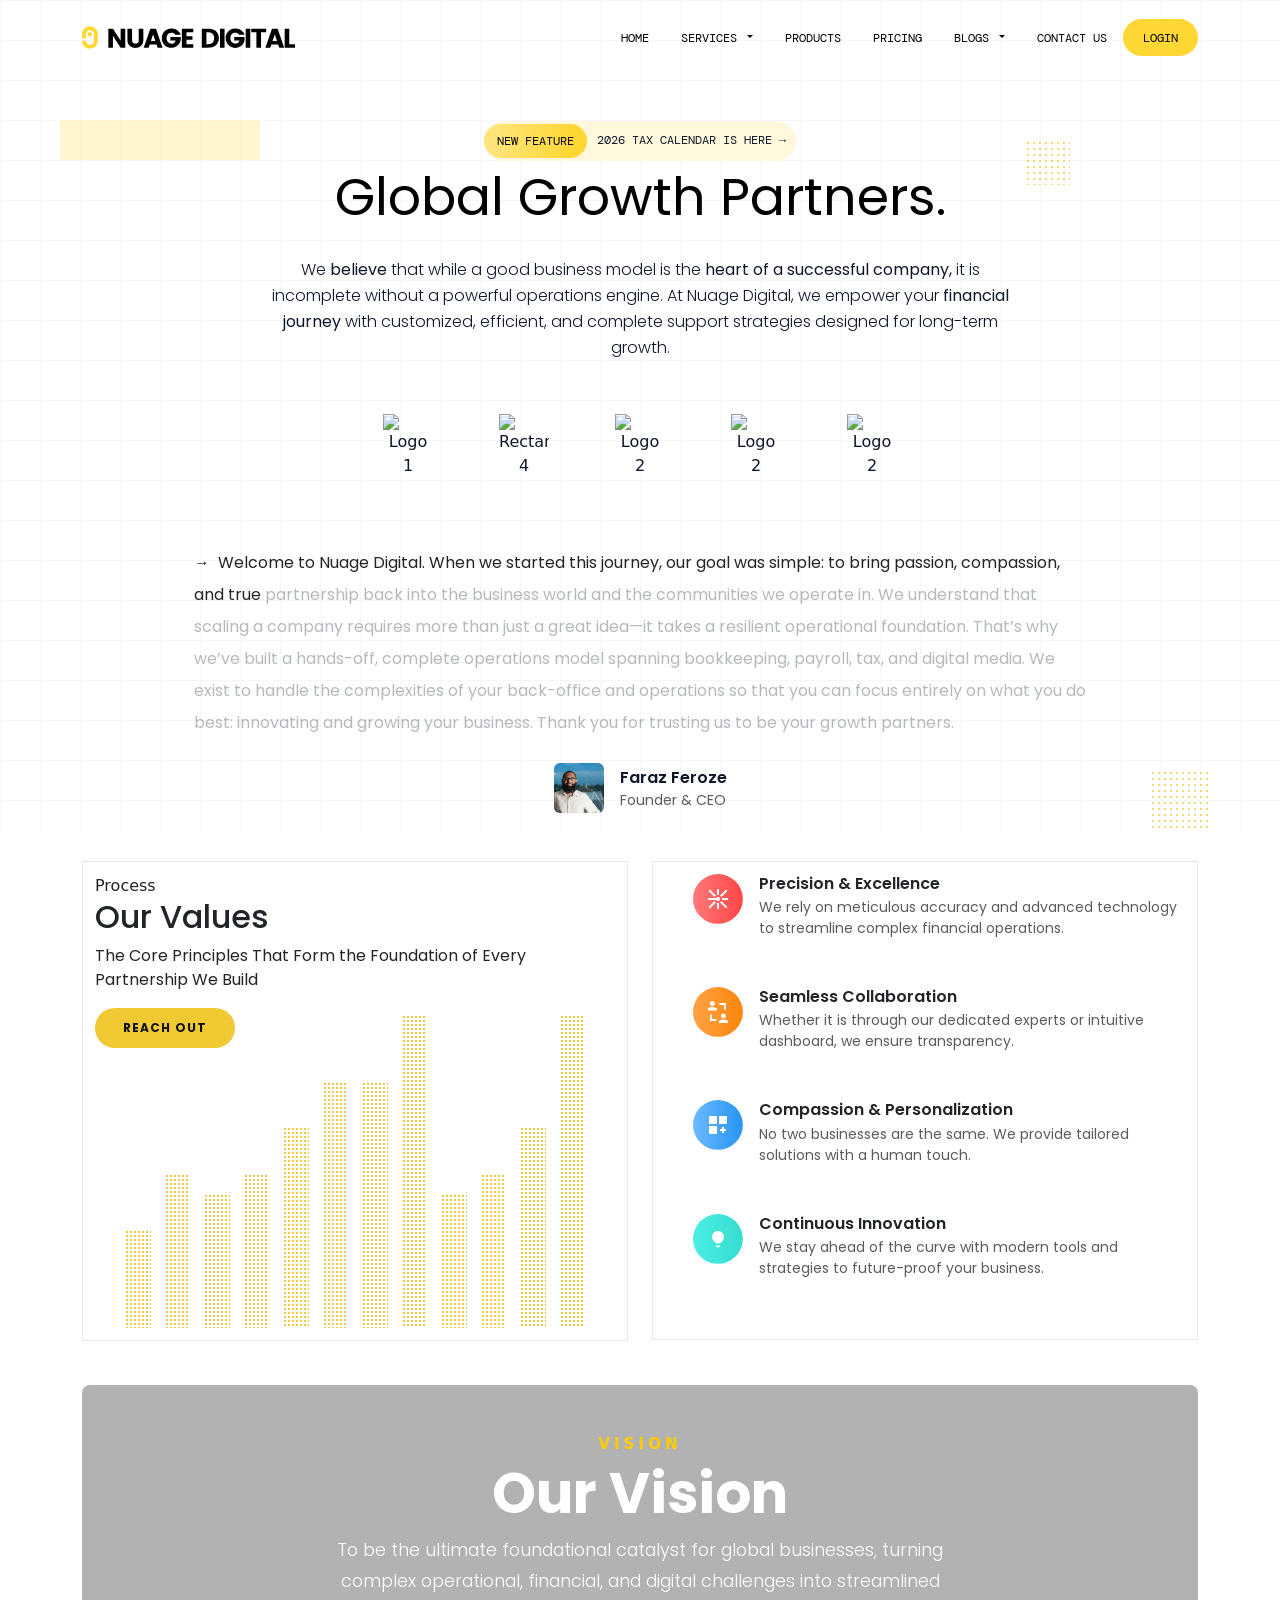
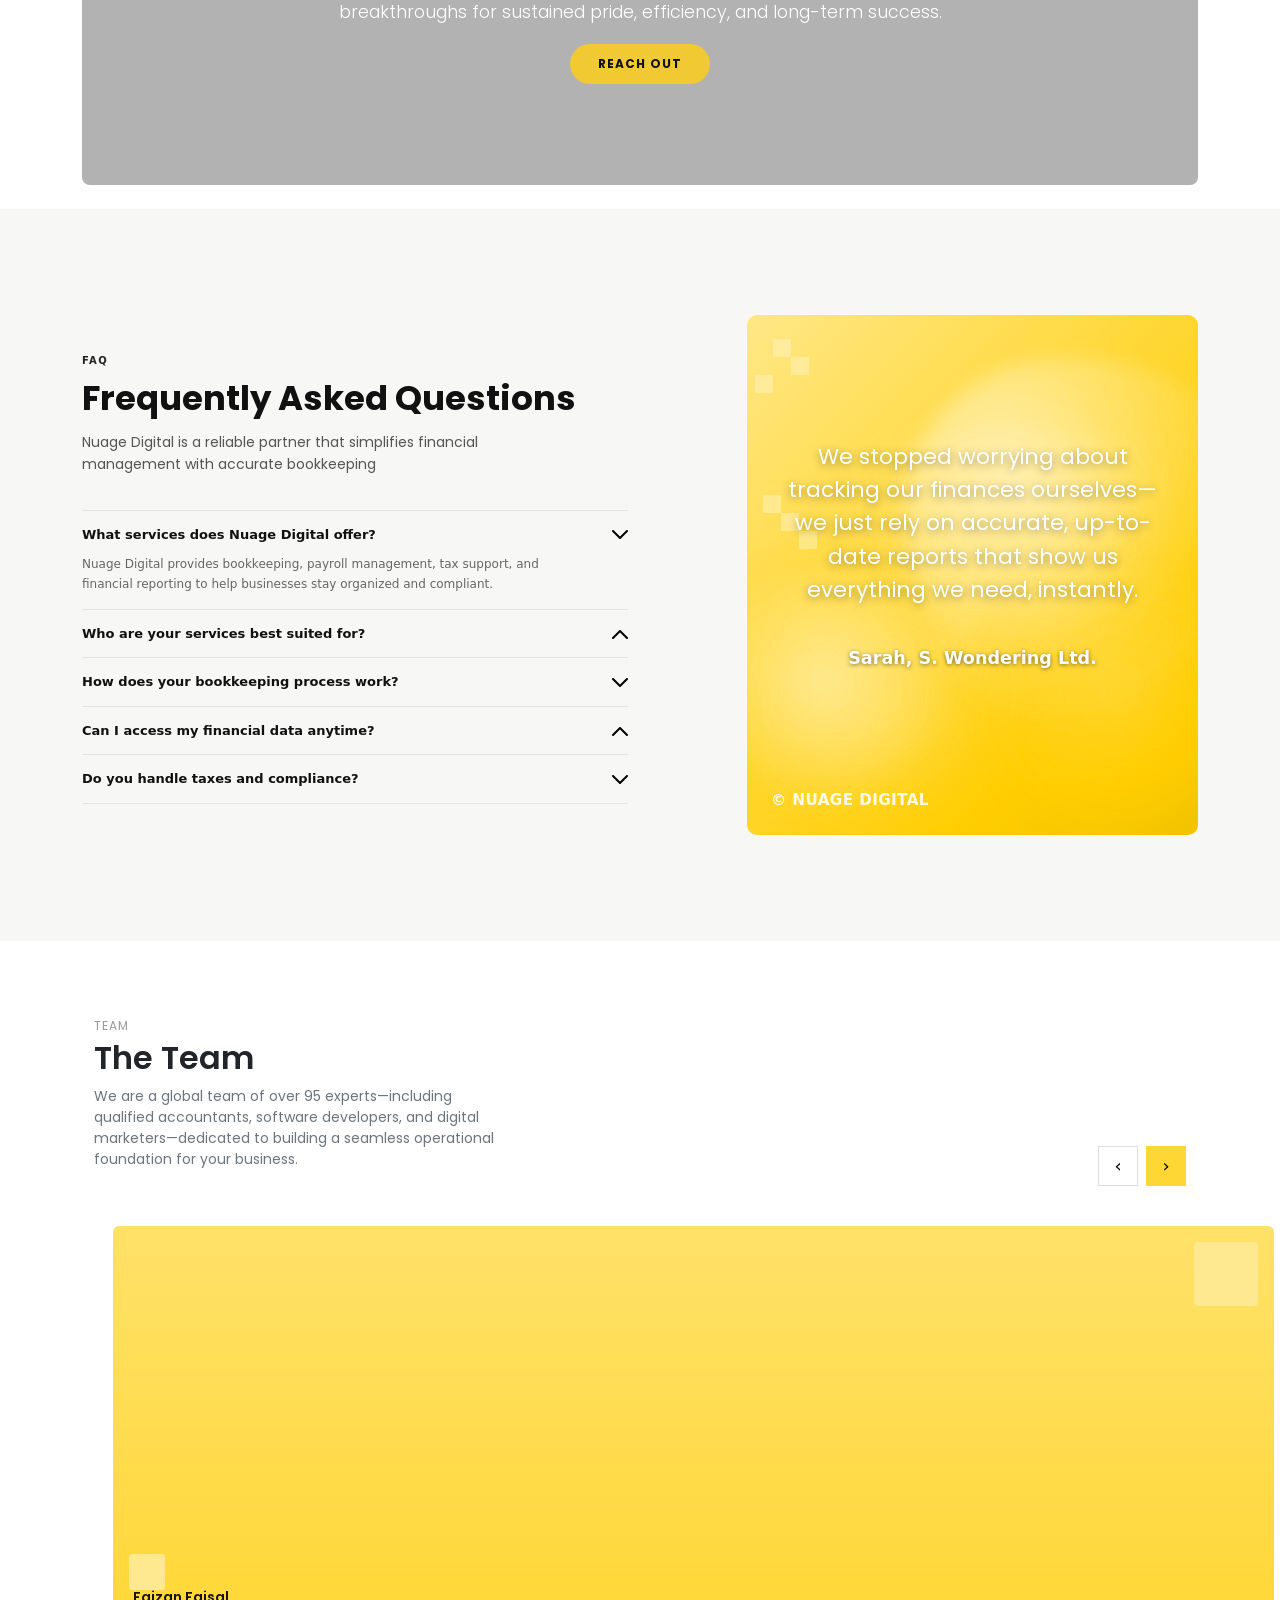
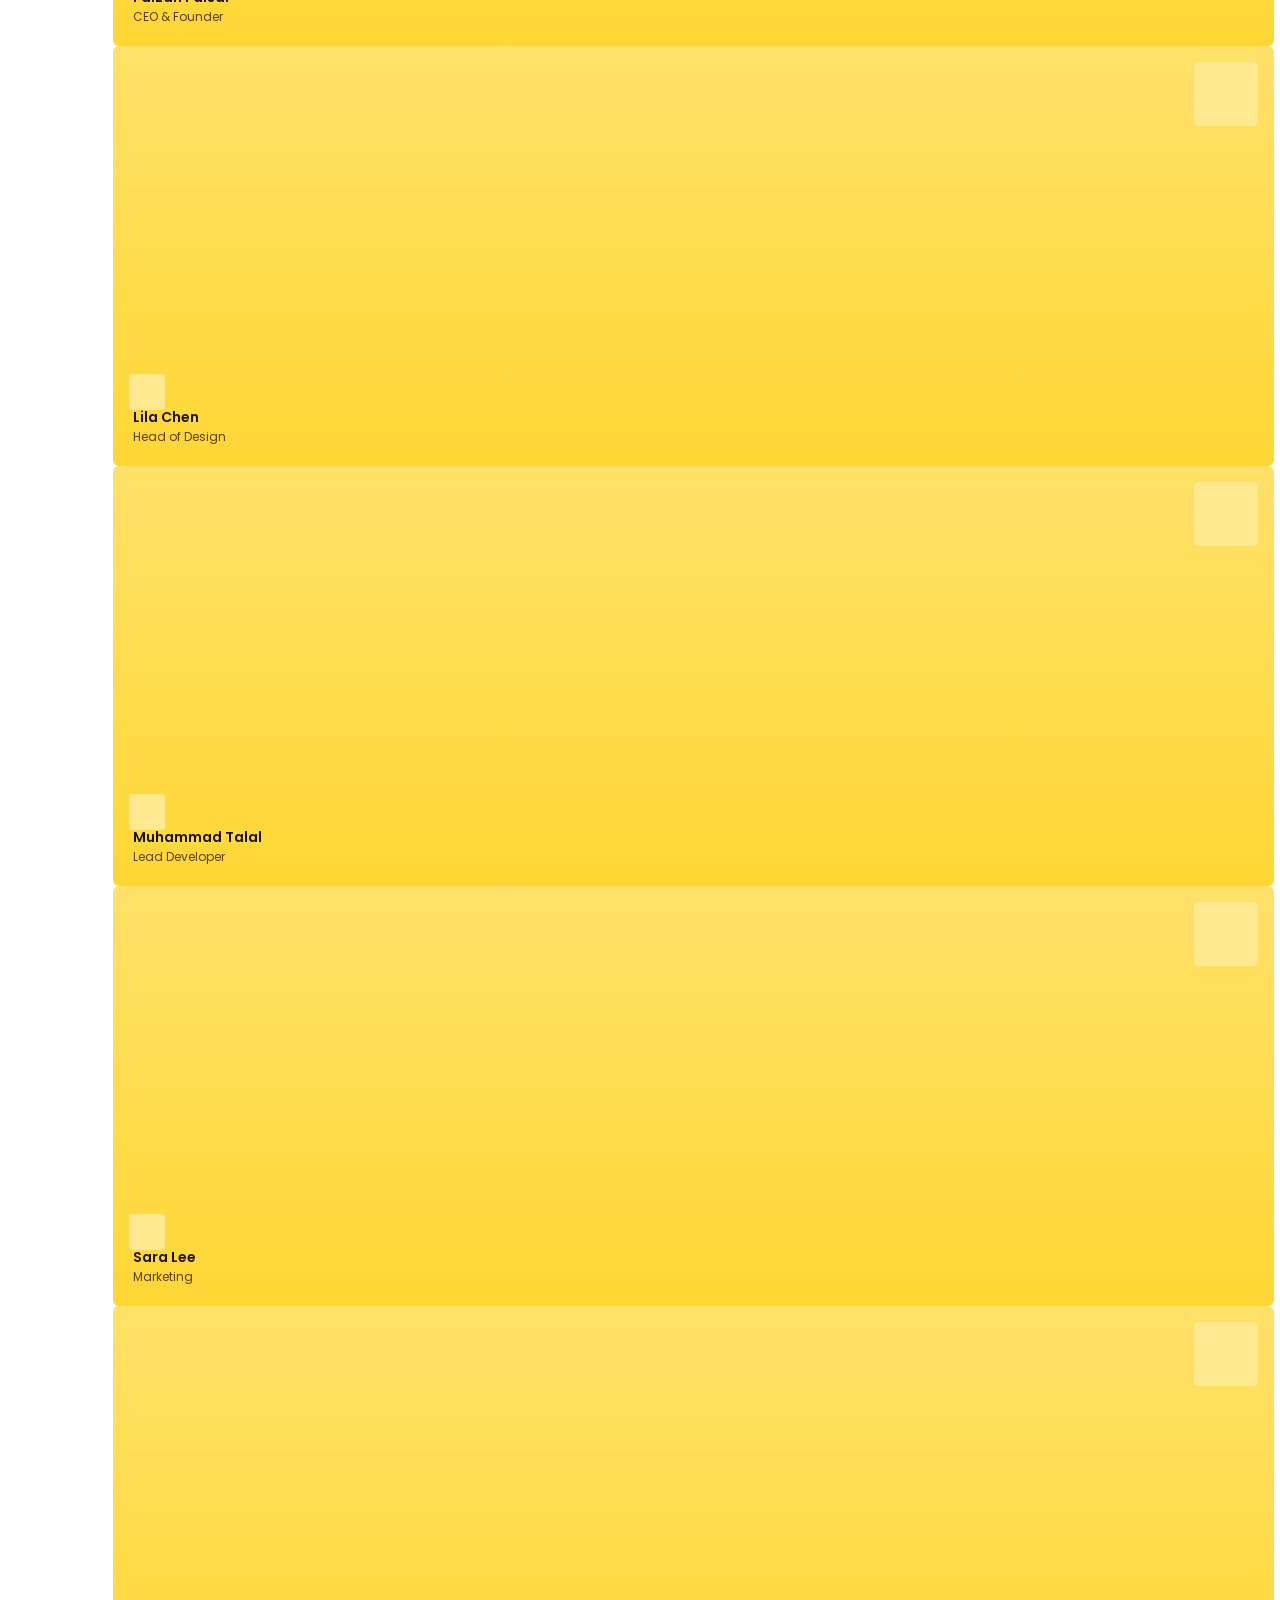
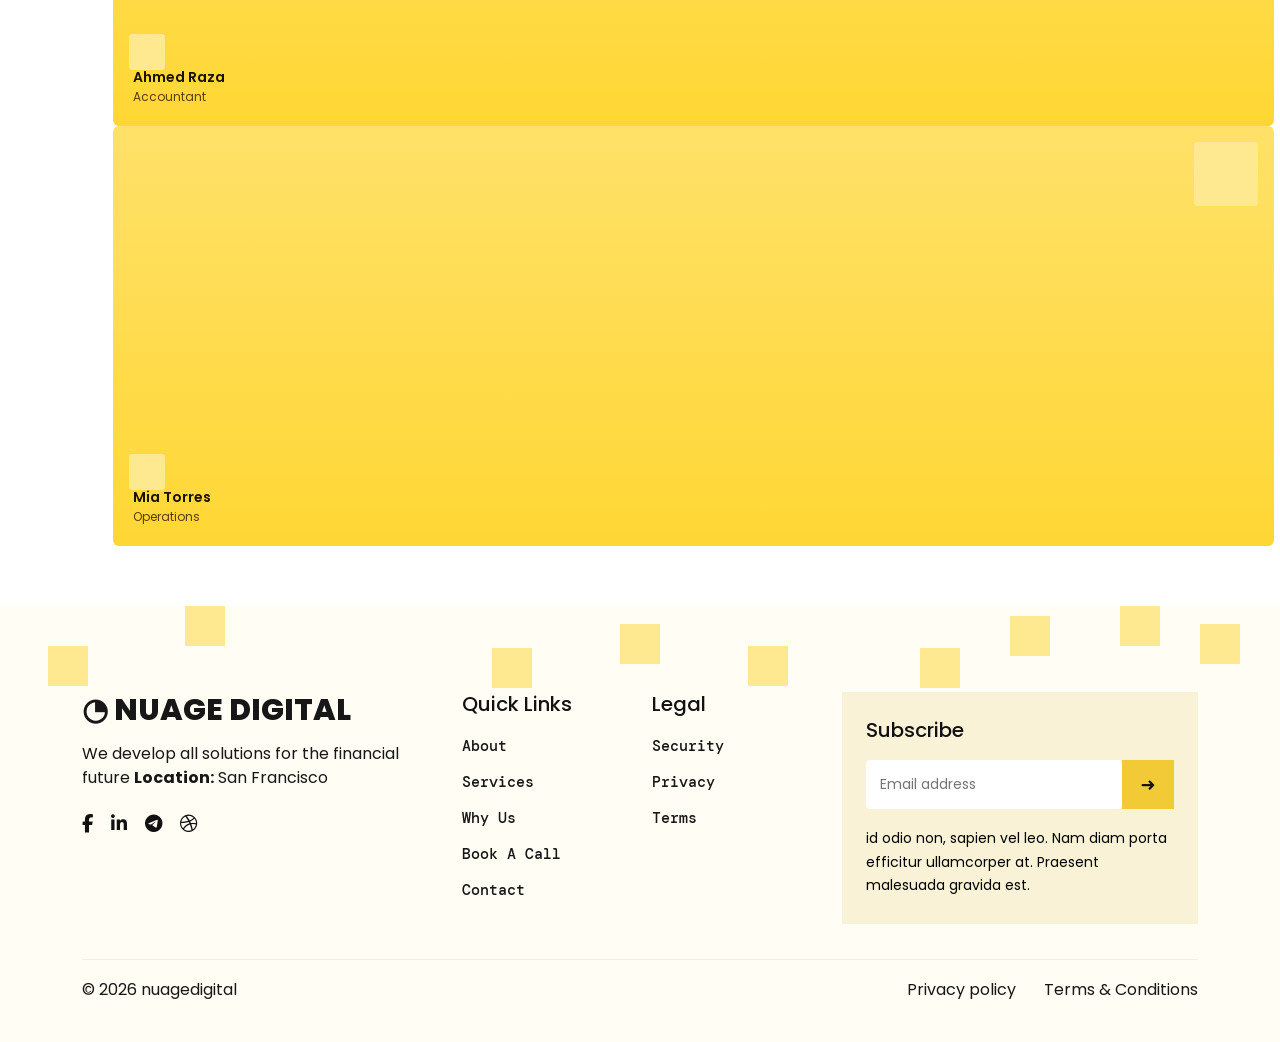
==== about.html @ 8338ec0a "Your message here" ====
<!DOCTYPE html>
<html lang="en">
<head>
    <meta charset="UTF-8">
    <meta name="viewport" content="width=device-width, initial-scale=1.0">
    <title>Nuage-Digital | Index</title>
    <meta name="description" content="This is an example webpage.">
    <meta name="keywords" content="web, development, HTML">
    <meta name="author" content="John Doe">
    <meta name="robots" content="index, follow">
    <meta property="og:title" content="Example Page">
    <meta property="og:description" content="This page is an example of meta tags in HTML.">
    <meta property="og:image" content="image_url.jpg">
    <link rel="stylesheet" href="assets/css/custom.css">
    <link rel="stylesheet" href="assets/css/slick.css">
    <link rel="stylesheet" href="assets/css/slick-theme.css">
    <link rel="stylesheet" href="https://cdnjs.cloudflare.com/ajax/libs/slick-carousel/1.8.1/slick.min.css"/>
<link rel="stylesheet" href="https://cdnjs.cloudflare.com/ajax/libs/slick-carousel/1.8.1/slick-theme.min.css"/>
    <!-- Bootstrap CSS -->
    <link rel="stylesheet" href="https://cdnjs.cloudflare.com/ajax/libs/font-awesome/6.5.2/css/all.min.css">
    <link rel="stylesheet" href="https://cdn.jsdelivr.net/npm/bootstrap@5.1.3/dist/css/bootstrap.min.css">
</head>

<body>
    <!-- Header -->
    <header class="header">
        <nav class="navbar navbar-expand-lg navbar-light">
            <div class="container">

                <!-- Logo -->
                <a href="/" class="navbar-brand d-flex align-items-center gap-3">
                    <img src="assets/images/logo.svg" alt="Nuage Digital Logo" height="45">
                </a>

                <!-- Toggler Button -->
                <div class="navbar-toggler custom-toggler" type="button" data-bs-toggle="offcanvas"
                    data-bs-target="#navbarOffcanvas" aria-controls="navbarOffcanvas">
                    <span class="border1"></span>
                    <span class="border2"></span>
                    <span class="border3"></span>
                </div>

                <!-- Desktop Navbar -->
                <div class="collapse navbar-collapse" id="navbarNav">
                    <ul class="navbar-nav ms-auto">

                        <li class="nav-item">
                            <a class="nav-link active" href="#">Home</a>
                        </li>

                        <!-- Services Dropdown -->
                        <li class="nav-item dropdown">
                            <a class="nav-link dropdown-toggle" href="#" id="servicesDropdown" role="button"
                                data-bs-toggle="dropdown" aria-expanded="false">
                                Services
                            </a>
                            <ul class="dropdown-menu" aria-labelledby="servicesDropdown">
                                <li><a class="dropdown-item" href="#">Web Development</a></li>
                                <li><a class="dropdown-item" href="#">Digital Marketing</a></li>
                                <li><a class="dropdown-item" href="#">SEO & SEM</a></li>
                                <li><a class="dropdown-item" href="#">App Development</a></li>
                            </ul>
                        </li>

                        <!-- Products -->
                        <li class="nav-item">
                            <a class="nav-link" href="#">Products</a>
                        </li>

                        <!-- Pricing -->
                        <li class="nav-item">
                            <a class="nav-link" href="#">Pricing</a>
                        </li>

                        <!-- Blogs Dropdown -->
                        <li class="nav-item dropdown">
                            <a class="nav-link dropdown-toggle" href="#" id="blogsDropdown" role="button"
                                data-bs-toggle="dropdown" aria-expanded="false">
                                Blogs
                            </a>
                            <ul class="dropdown-menu" aria-labelledby="blogsDropdown">
                                <li><a class="dropdown-item" href="#">Latest Articles</a></li>
                                <li><a class="dropdown-item" href="#">Technology Trends</a></li>
                                <li><a class="dropdown-item" href="#">Business Insights</a></li>
                                <li><a class="dropdown-item" href="#">Case Studies</a></li>
                            </ul>
                        </li>

                        <li class="nav-item">
                            <a class="nav-link" href="#">Contact Us</a>
                        </li>
                        <li class="nav-item" id="pulse-btn">
                            <a class="nav-link" href="#">Login</a>
                        </li>
                    </ul>
                </div>
            </div>
        </nav>
    </header>
    <!-- Mobile Offcanvas -->
    <div class="offcanvas offcanvas-start" tabindex="-1" id="navbarOffcanvas" aria-labelledby="navbarOffcanvasLabel">
        <div class="offcanvas-header">
            <a href="/" class="navbar-brand d-flex align-items-center gap-3">
                <img src="assets/images/logo.svg" alt="Nuage Digital Logo" height="45">
            </a>
            <button type="button" class="btn-close" data-bs-dismiss="offcanvas" aria-label="Close"></button>
        </div>
        <div class="offcanvas-body">
            <ul class="navbar-nav">

                <li class="nav-item">
                    <a class="nav-link" href="#">Home</a>
                </li>

                <!-- Services Dropdown in Offcanvas -->
                <li class="nav-item dropdown">
                    <a class="nav-link dropdown-toggle" href="#" id="offcanvasServices" role="button"
                        data-bs-toggle="dropdown" aria-expanded="false">
                        Services
                    </a>
                    <ul class="dropdown-menu">
                        <li><a class="dropdown-item" href="#">Web Development</a></li>
                        <li><a class="dropdown-item" href="#">Digital Marketing</a></li>
                        <li><a class="dropdown-item" href="#">SEO & SEM</a></li>
                        <li><a class="dropdown-item" href="#">App Development</a></li>
                    </ul>
                </li>

                <li class="nav-item">
                    <a class="nav-link" href="#">Products</a>
                </li>

                <li class="nav-item">
                    <a class="nav-link" href="#">Pricing</a>
                </li>

                <!-- Blogs Dropdown in Offcanvas -->
                <li class="nav-item dropdown">
                    <a class="nav-link dropdown-toggle" href="#" id="offcanvasBlogs" role="button"
                        data-bs-toggle="dropdown" aria-expanded="false">
                        Blogs
                    </a>
                    <ul class="dropdown-menu">
                        <li><a class="dropdown-item" href="#">Latest Articles</a></li>
                        <li><a class="dropdown-item" href="#">Technology Trends</a></li>
                        <li><a class="dropdown-item" href="#">Business Insights</a></li>
                        <li><a class="dropdown-item" href="#">Case Studies</a></li>
                    </ul>
                </li>

                <li class="nav-item">
                    <a class="nav-link" href="#">Contact Us</a>
                </li>
                <li class="nav-item" id="pulse-btn">
                    <a class="nav-link" href="#">Login</a>
                </li>
            </ul>
        </div>
    </div>
    <!------Hero ---->
    <section class="hero">
        <div class="grid-bg"></div>
        <div id="particles-js"></div>
        <div class="content">
            <div class="new-feature">
                <span
                    style="background:linear-gradient(94.38deg, #FFE57B 8.02%, #FFD734 83.18%); color:rgb(0, 0, 0); padding: 11px 13px; border-radius:9999px; font-size:12px;">NEW
                    FEATURE</span>
                <h5>2026 TAX CALENDAR IS HERE <span class="arrow">→</span></h5>
            </div>

            <h1 class="headline">
                Global Growth Partners.
            </h1>

            <p class="subheadline">
                We <b>believe</b> that while a good business model is the <b>heart of a successful company,</b> it is
                incomplete without a powerful operations engine. At Nuage Digital, we empower your <b>financial
                    journey</b> with customized, efficient, and complete support strategies designed for long-term
                growth.
            </p>

            <div class="container">
                <div class="row">
                    <div class="col-md-12">
                        <div class="logo-wrapper d-flex justify-content-center align-items-center gap-3">
                            <div class="d-flex justify-content-center align-items-center"
                                style="width: 100px; height: 100px;">
                                <img src="https://nuage-digital.com/wp-content/uploads/2025/08/dl2ae22-1.jpg"
                                    alt="Logo 1">
                            </div>
                            <div class="d-flex justify-content-center align-items-center"
                                style="width: 100px; height: 100px;">
                                <img src="https://nuage-digital.com/wp-content/uploads/2025/08/da22a22-1.jpg"
                                    alt="Rectangle-4">
                            </div>
                            <div class="d-flex justify-content-center align-items-center"
                                style="width: 100px; height: 100px;">
                                <img src="https://nuage-digital.com/wp-content/uploads/2025/08/lm.a2-1.jpg"
                                    alt="Logo 2">
                            </div>
                            <div class="d-flex justify-content-center align-items-center"
                                style="width: 100px; height: 100px;">
                                <img src="https://nuage-digital.com/wp-content/uploads/2025/09/logo-1.svg" alt="Logo 2">
                            </div>
                            <div class="d-flex justify-content-center align-items-center"
                                style="width: 100px; height: 100px;">
                                <img src="https://nuage-digital.com/wp-content/uploads/2025/08/ld2uytre-1.jpg"
                                    alt="Logo 2">
                            </div>
                        </div>
                    </div>
                </div>
            </div>

            <div class="help">
                <div class="container">
                    <div class="row justify-content-center">
                        <div class="col-lg-10">

                            <p id="animatedText" class="lh-lg text-dark text-start">
                                <span class="fw-bold me-1">→</span>
                                Welcome to Nuage Digital. When we started this journey, our goal was simple:
                                to bring passion, compassion, and true partnership back into the business world
                                and the communities we operate in. We understand that scaling a company requires
                                more than just a great idea—it takes a resilient operational foundation.
                                That’s why we’ve built a hands-off, complete operations model spanning bookkeeping,
                                payroll, tax, and digital media. We exist to handle the complexities of your
                                back-office and operations so that you can focus entirely on what you do best:
                                innovating and growing your business. Thank you for trusting us to be your growth
                                partners.
                            </p>

                            <!-- Author -->
                            <div class="d-flex align-items-center mt-4 justify-content-center">
                                <img src="assets/images/boss.jpg" class="rounded me-3" width="50" height="50"
                                    alt="Author">
                                <div>
                                    <p class="mb-0 fw-semibold">Faraz Feroze</p>
                                    <p class="mb-0 text-muted small">Founder & CEO</p>
                                </div>
                            </div>

                        </div>
                    </div>
                </div>

            </div>
    </section>

    <!-- process -->

    <section class="process-about-section pt-3 mb-1" id="about-process">
        <div class="container process-box-about">
            <div class="row align-items-start">
            <div class="col-lg-6">
                <div class="process-about-left">
                    <div class="process-about-title-small">Process</div>
                    <h2 class="process-about-title">Our Values</h2>
                    <p class="process-text-about">
                        The Core Principles That Form the Foundation of Every Partnership We Build
                    </p>
                    <a href="#" class="process-btn">Reach Out</a>

                    <div class="graph-area-about">
                        <div class="bar-about bar-small"></div>
                        <div class="bar-about bar-medium"></div>
                        <div class="bar-about bar-medium-short"></div>
                        <div class="bar-about bar-medium"></div>
                        <div class="bar-about bar-large"></div>
                        <div class="bar-about bar-tall"></div>
                        <div class="bar-about bar-tall"></div>
                        <div class="bar-about bar-extra-large"></div>
                         <div class="bar-about bar-medium-short"></div>
                        <div class="bar-about bar-medium"></div>
                        <div class="bar-about bar-large"></div>
                        <div class="bar-about bar-extra-large"></div>
                    </div>
                </div>
            </div>

                <div class="col-lg-6">
                    <div class="ps-lg-4">

                        <!-- ITEM -->
                        <div class="d-flex align-items-start mb-4 pb-4">
                            <div class="rounded-circle px-3">
                                <svg width="50" height="50" viewBox="0 0 50 50" fill="none"
                                    xmlns="http://www.w3.org/2000/svg">
                                    <circle cx="24.9226" cy="24.9226" r="24.9226"
                                        fill="url(#paint0_linear_367_19639)" />
                                    <path
                                        d="M16 25H25M17 33L21.5 28.5M25 20V16M21.5 21.5L17 17M28.5 21.5L33 17M30 25H34M33 33L28.5 28.5M25 34V30M26 25C26 25.2652 25.8946 25.5196 25.7071 25.7071C25.5196 25.8946 25.2652 26 25 26C24.7348 26 24.4804 25.8946 24.2929 25.7071C24.1054 25.5196 24 25.2652 24 25C24 24.7348 24.1054 24.4804 24.2929 24.2929C24.4804 24.1054 24.7348 24 25 24C25.2652 24 25.5196 24.1054 25.7071 24.2929C25.8946 24.4804 26 24.7348 26 25Z"
                                        stroke="white" stroke-width="2" stroke-linecap="square" />
                                    <defs>
                                        <linearGradient id="paint0_linear_367_19639" x1="2.50566e-07" y1="16.1578"
                                            x2="51.8562" y2="16.3453" gradientUnits="userSpaceOnUse">
                                            <stop stop-color="#FF7979" />
                                            <stop offset="1" stop-color="#FF4343" />
                                        </linearGradient>
                                    </defs>
                                </svg>

                            </div>
                            <div>
                                <h6 class="fw-semibold mb-1">Precision & Excellence</h6>
                                <p class="text-muted small mb-0">
                                    We rely on meticulous accuracy and advanced technology to streamline complex
                                    financial operations.
                                </p>
                            </div>
                        </div>

                        <!-- ITEM -->
                        <div class="d-flex align-items-start mb-4 pb-4">
                            <div class="rounded-circle px-3">
                                <svg width="50" height="50" viewBox="0 0 50 50" fill="none"
                                    xmlns="http://www.w3.org/2000/svg">
                                    <circle cx="24.9226" cy="24.9226" r="24.9226"
                                        fill="url(#paint0_linear_367_19640)" />
                                    <path fill-rule="evenodd" clip-rule="evenodd"
                                        d="M21.9226 16.4226C21.9226 17.0856 21.6592 17.7215 21.1904 18.1904C20.7215 18.6592 20.0856 18.9226 19.4226 18.9226C18.7596 18.9226 18.1237 18.6592 17.6548 18.1904C17.186 17.7215 16.9226 17.0856 16.9226 16.4226C16.9226 15.7596 17.186 15.1237 17.6548 14.6548C18.1237 14.186 18.7596 13.9226 19.4226 13.9226C20.0856 13.9226 20.7215 14.186 21.1904 14.6548C21.6592 15.1237 21.9226 15.7596 21.9226 16.4226ZM30.4226 31.4226C31.0856 31.4226 31.7215 31.1592 32.1904 30.6904C32.6592 30.2215 32.9226 29.5856 32.9226 28.9226C32.9226 28.2596 32.6592 27.6237 32.1904 27.1548C31.7215 26.686 31.0856 26.4226 30.4226 26.4226C29.7596 26.4226 29.1237 26.686 28.6548 27.1548C28.186 27.6237 27.9226 28.2596 27.9226 28.9226C27.9226 29.5856 28.186 30.2215 28.6548 30.6904C29.1237 31.1592 29.7596 31.4226 30.4226 31.4226ZM25.9226 35.9226V33.9226C25.9226 33.9226 27.4226 32.4226 30.4226 32.4226C33.4226 32.4226 34.9226 33.9226 34.9226 33.9226V35.9226H25.9226ZM14.9226 23.4226V21.4226C14.9226 21.4226 16.4226 19.9226 19.4226 19.9226C22.4226 19.9226 23.9226 21.4226 23.9226 21.4226V23.4226H14.9226ZM30.9226 17.9226H26.4226V15.9226H32.9226V22.4226H30.9226V17.9226ZM16.9226 27.4226V33.9226H23.4226V31.9226H18.9226V27.4226H16.9226Z"
                                        fill="white" />
                                    <defs>
                                        <linearGradient id="paint0_linear_367_19640" x1="-2.89668e-07" y1="24.9226"
                                            x2="50.4632" y2="25.0817" gradientUnits="userSpaceOnUse">
                                            <stop stop-color="#FFA245" />
                                            <stop offset="1" stop-color="#FF850A" />
                                        </linearGradient>
                                    </defs>
                                </svg>

                            </div>
                            <div>
                                <h6 class="fw-semibold mb-1">Seamless Collaboration</h6>
                                <p class="text-muted small mb-0">
                                    Whether it is through our dedicated experts or intuitive dashboard, we ensure
                                    transparency.
                                </p>
                            </div>
                        </div>

                        <!-- ITEM -->
                        <div class="d-flex align-items-start mb-4 pb-4">
                            <div class="rounded-circle px-3">
                                <svg width="50" height="50" viewBox="0 0 50 50" fill="none"
                                    xmlns="http://www.w3.org/2000/svg">
                                    <circle cx="24.9226" cy="24.9226" r="24.9226"
                                        fill="url(#paint0_linear_367_19641)" />
                                    <path
                                        d="M23 16H17C16.7348 16 16.4804 16.1054 16.2929 16.2929C16.1054 16.4804 16 16.7348 16 17V23C16 23.2652 16.1054 23.5196 16.2929 23.7071C16.4804 23.8946 16.7348 24 17 24H23C23.2652 24 23.5196 23.8946 23.7071 23.7071C23.8946 23.5196 24 23.2652 24 23V17C24 16.7348 23.8946 16.4804 23.7071 16.2929C23.5196 16.1054 23.2652 16 23 16ZM33 16H27C26.7348 16 26.4804 16.1054 26.2929 16.2929C26.1054 16.4804 26 16.7348 26 17V23C26 23.2652 26.1054 23.5196 26.2929 23.7071C26.4804 23.8946 26.7348 24 27 24H33C33.2652 24 33.5196 23.8946 33.7071 23.7071C33.8946 23.5196 34 23.2652 34 23V17C34 16.7348 33.8946 16.4804 33.7071 16.2929C33.5196 16.1054 33.2652 16 33 16ZM23 26H17C16.7348 26 16.4804 26.1054 16.2929 26.2929C16.1054 26.4804 16 26.7348 16 27V33C16 33.2652 16.1054 33.5196 16.2929 33.7071C16.4804 33.8946 16.7348 34 17 34H23C23.2652 34 23.5196 33.8946 23.7071 33.7071C23.8946 33.5196 24 33.2652 24 33V27C24 26.7348 23.8946 26.4804 23.7071 26.2929C23.5196 26.1054 23.2652 26 23 26ZM31 27H29V29H27V31H29V33H31V31H33V29H31V27Z"
                                        fill="white" />
                                    <defs>
                                        <linearGradient id="paint0_linear_367_19641" x1="1.47487e-08" y1="18.3246"
                                            x2="52.8575" y2="18.4657" gradientUnits="userSpaceOnUse">
                                            <stop stop-color="#6BBAFF" />
                                            <stop offset="1" stop-color="#2391F2" />
                                        </linearGradient>
                                    </defs>
                                </svg>

                            </div>
                            <div>
                                <h6 class="fw-semibold mb-1">Compassion & Personalization</h6>
                                <p class="text-muted small mb-0">
                                    No two businesses are the same. We provide tailored solutions with a human touch.
                                </p>
                            </div>
                        </div>

                        <!-- ITEM -->
                        <div class="d-flex align-items-start mb-4 pb-4">
                            <div class="rounded-circle px-3">
                                <svg width="50" height="50" viewBox="0 0 50 50" fill="none"
                                    xmlns="http://www.w3.org/2000/svg">
                                    <circle cx="24.9226" cy="24.9226" r="24.9226"
                                        fill="url(#paint0_linear_367_19642)" />
                                    <path fill-rule="evenodd" clip-rule="evenodd"
                                        d="M27.856 28.686L27.756 28.936C25.9672 29.5334 24.0328 29.5334 22.244 28.936L22.144 28.686C22.049 28.456 22.001 28.34 21.918 28.234C21.836 28.127 21.692 28.019 21.404 27.804C20.3956 27.049 19.6504 25.9957 19.274 24.7936C18.8977 23.5914 18.9092 22.3012 19.3071 21.106C19.705 19.9107 20.4689 18.871 21.4907 18.1343C22.5125 17.3975 23.7403 17.001 25 17.001C26.2597 17.001 27.4875 17.3975 28.5093 18.1343C29.5311 18.871 30.295 19.9107 30.6929 21.106C31.0908 22.3012 31.1023 23.5914 30.726 24.7936C30.3496 25.9957 29.6044 27.049 28.596 27.804C28.308 28.019 28.164 28.127 28.082 28.234C28 28.341 27.952 28.455 27.856 28.686ZM22.85 31.166C22.9367 31.694 22.986 32.2266 22.998 32.764C22.999 32.835 23.0194 32.9043 23.0569 32.9646C23.0945 33.0249 23.1477 33.0738 23.211 33.106C23.7665 33.3837 24.379 33.5283 25 33.5283C25.621 33.5283 26.2335 33.3837 26.789 33.106C26.8523 33.0738 26.9055 33.0249 26.9431 32.9646C26.9806 32.9043 27.001 32.835 27.002 32.764C27.014 32.2266 27.0633 31.694 27.15 31.166C25.7314 31.4569 24.2686 31.4569 22.85 31.166Z"
                                        fill="white" />
                                    <defs>
                                        <linearGradient id="paint0_linear_367_19642" x1="-55.9827" y1="30.0498"
                                            x2="52.0411" y2="30.079" gradientUnits="userSpaceOnUse">
                                            <stop stop-color="#60FFF4" />
                                            <stop offset="1" stop-color="#36DCD1" />
                                        </linearGradient>
                                    </defs>
                                </svg>

                            </div>
                            <div>
                                <h6 class="fw-semibold mb-1">Continuous Innovation</h6>
                                <p class="text-muted small mb-0">
                                    We stay ahead of the curve with modern tools and strategies to future-proof your
                                    business.
                                </p>
                            </div>
                        </div>

                    </div>
                </div>

            </div>

            <div class="shape-dots"></div>
            <div class="shape-dots top"></div>
        </div>
    </section>


<!-- Our Vision Section -->
<section class="vision-section py-2">
    <div class="container">
        
        <!-- Background Image Container -->
        <div class="vision-bg position-relative rounded-3 overflow-hidden"
             style="background-image: url('assets/images/vission.jpg');
                    background-size: cover;
                    background-position: center;
                    min-height: 400px;">   <!-- Adjusted height -->
            
            <!-- Dark Overlay -->
            <div class="position-absolute top-0 start-0 w-100 h-100 bg-black" 
                 style="opacity: 0.3;"></div>

            <!-- Content -->
            <div class="position-relative z-3 h-100 d-flex align-items-center justify-content-center text-center text-white py-5">
                <div class="col-lg-8 col-xl-7">
                    
                    <!-- VISION Label -->
                    <span class="text-uppercase fw-semibold mb-1 d-block" 
                          style="font-size: 0.95rem; letter-spacing: 4px; color: #ffcc00;">
                        VISION
                    </span>

                    <!-- Title -->
                    <h2 class="display-4 fw-bold mb-2 text-white">
                        Our Vision
                    </h2>

                    <!-- Description -->
                    <p class="lead mb-3 mx-auto" style="max-width: 680px; line-height: 1.75; font-size: 1.1rem;">
                        To be the ultimate foundational catalyst for global businesses, 
                        turning complex operational, financial, and digital challenges 
                        into streamlined breakthroughs for sustained pride, efficiency, 
                        and long-term success.
                    </p>

                    <!-- Button -->
                    <a href="#" class="process-btn">Reach Out</a>

                </div>
            </div>
        </div>

    </div>
</section>



    <!-- faq -->

    <section class="faq-section">
        <div class="container">
            <div class="row align-items-center gy-5">

                <!-- Left Content -->
                <div class="col-lg-6">
                    <div class="faq-left">
                        <span class="faq-tag">FAQ</span>
                        <h2>Frequently Asked Questions</h2>
                        <p>
                            Nuage Digital is a reliable partner that simplifies financial management
                            with accurate bookkeeping
                        </p>

                        <div class="faq-accordion">

                            <div class="faq-item active">
                                <button class="faq-question">
                                    What services does Nuage Digital offer?
                                    <span class="faq-icon"><svg width="16" height="9" viewBox="0 0 16 9" fill="none"
                                            xmlns="http://www.w3.org/2000/svg">
                                            <path d="M1 1L8 8L15 1" stroke="black" stroke-width="2"
                                                stroke-linecap="round" stroke-linejoin="round" />
                                        </svg>
                                    </span>
                                </button>
                                <div class="faq-answer">
                                    Nuage Digital provides bookkeeping, payroll management, tax support,
                                    and financial reporting to help businesses stay organized and compliant.
                                </div>
                            </div>

                            <div class="faq-item">
                                <button class="faq-question">
                                    Who are your services best suited for?
                                    <span class="faq-icon"><svg width="16" height="9" viewBox="0 0 16 9" fill="none"
                                            xmlns="http://www.w3.org/2000/svg">
                                            <path d="M1 8L8 1L15 8" stroke="black" stroke-width="2"
                                                stroke-linecap="round" stroke-linejoin="round" />
                                        </svg>
                                    </span>
                                </button>
                                <div class="faq-answer">
                                    Our services are ideal for startups, small businesses, agencies, and
                                    growing companies that want accurate and stress-free financial support.
                                </div>
                            </div>

                            <div class="faq-item">
                                <button class="faq-question">
                                    How does your bookkeeping process work?
                                    <span class="faq-icon"><svg width="16" height="9" viewBox="0 0 16 9" fill="none"
                                            xmlns="http://www.w3.org/2000/svg">
                                            <path d="M1 1L8 8L15 1" stroke="black" stroke-width="2"
                                                stroke-linecap="round" stroke-linejoin="round" />
                                        </svg>
                                    </span>
                                </button>
                                <div class="faq-answer">
                                    We organize your records, reconcile transactions, prepare reports, and
                                    keep your books updated consistently for better visibility.
                                </div>
                            </div>

                            <div class="faq-item">
                                <button class="faq-question">
                                    Can I access my financial data anytime?
                                    <span class="faq-icon"><svg width="16" height="9" viewBox="0 0 16 9" fill="none"
                                            xmlns="http://www.w3.org/2000/svg">
                                            <path d="M1 8L8 1L15 8" stroke="black" stroke-width="2"
                                                stroke-linecap="round" stroke-linejoin="round" />
                                        </svg>
                                    </span>
                                </button>
                                <div class="faq-answer">
                                    Yes. We provide updated reporting and clear access to your business
                                    financial information whenever needed.
                                </div>
                            </div>

                            <div class="faq-item">
                                <button class="faq-question">
                                    Do you handle taxes and compliance?
                                    <span class="faq-icon"><svg width="16" height="9" viewBox="0 0 16 9" fill="none"
                                            xmlns="http://www.w3.org/2000/svg">
                                            <path d="M1 1L8 8L15 1" stroke="black" stroke-width="2"
                                                stroke-linecap="round" stroke-linejoin="round" />
                                        </svg>
                                    </span>
                                </button>
                                <div class="faq-answer">
                                    Yes. We support tax-ready records, compliance workflows, and help keep
                                    your documentation in order.
                                </div>
                            </div>

                        </div>
                    </div>
                </div>

                <!-- Right Yellow Fluid Card -->
                <div class="col-lg-5 offset-lg-1">
                    <div class="faq-quote-card position-relative overflow-hidden"
                        style="height: 420px; border-radius: 10px;">

                        <!-- Background Video -->
                        <video class="position-absolute top-0 start-0 w-100 h-100" autoplay muted loop playsinline
                            style="object-fit: cover; z-index: 1;">
                            <source src="assets/images/fluid_video.mp4" type="video/mp4">
                            Your browser does not support the video tag.
                        </video>

                        <!-- Fluid Elements Layer -->
                        <div class="fluid-bg position-absolute top-0 start-0 w-100 h-100" style="z-index: 2;">
                            <span class="blob blob-1"></span>
                            <span class="blob blob-2"></span>
                            <span class="blob blob-3"></span>
                            <span class="glow glow-1"></span>
                            <span class="glow glow-2"></span>

                            <span class="pixel pixel-1"></span>
                            <span class="pixel pixel-2"></span>
                            <span class="pixel pixel-3"></span>
                            <span class="pixel pixel-4"></span>
                            <span class="pixel pixel-5"></span>
                            <span class="pixel pixel-6"></span>
                        </div>

                        <div class="position-absolute top-0 start-0 w-100 h-100" style="background: #FFCD00; 
  mix-blend-mode: color; 
  z-index: 3;">
                        </div>

                        <!-- Quote Content -->
                        <div class="quote-content position-relative h-100 d-flex flex-column justify-content-center"
                            style="z-index: 4; padding: 40px 40px 80px;">

                            <p
                                style="font-size: 1.35rem; line-height: 1.55; color: #ffffff; text-shadow: 0 2px 8px rgba(0,0,0,0.4);">
                                We stopped worrying about tracking our finances ourselves—
                                we just rely on accurate, up-to-date reports that show us
                                everything we need, instantly.
                            </p>

                            <span class="mt-4 d-block"
                                style="color: #fff; font-weight: 600; font-size: 1.1rem; text-shadow: 0 1px 4px rgba(0,0,0,0.5);">
                                Sarah, S. Wondering Ltd.
                            </span>
                        </div>

                        <!-- Brand -->
                        <div class="quote-brand position-absolute bottom-0 start-0 p-4"
                            style="z-index: 4; color: rgba(255,255,255,0.9); font-size: 0.95rem;">
                            © NUAGE DIGITAL
                        </div>
                    </div>
                </div>
            </div>
        </div>
    </section>

    <!-- testimonial -->

<section class="team-section">
  <div class="container px-4">
    <!-- Header Row -->
    <div class="row align-items-end justify-content-start mb-4">
      <div class="col-md-8">
        <p class="team-tag mb-1">Team</p>
        <h2 class="fw-semibold mb-2">The Team</h2>
        <p class="text-secondary" style="max-width:420px; font-size:14px;">
          We are a global team of over 95 experts—including qualified accountants,
          software developers, and digital marketers—dedicated to building a seamless
          operational foundation for your business.
        </p>
      </div>
      <div class="col-md-4 d-flex justify-content-end gap-2">
        <button class="ctrl-btn" id="teamPrev">&#8249;</button>
        <button class="ctrl-btn active-btn" id="teamNext">&#8250;</button>
      </div>
    </div>

  </div>
  <div class="container-flud px-3">
     <div class="row p-0">
         <div class="com-md-12">
                <!-- Slider -->
                <div id="teamSlider">
                <div>
                    <div class="team-card">
                    <div class="card-thumb"></div>
                    <p class="card-name mb-0">Faizan Faisal</p>
                    <p class="card-role mb-0">CEO &amp; Founder</p>
                    </div>
                </div>
                <div>
                    <div class="team-card">
                    <div class="card-thumb"></div>
                    <p class="card-name mb-0">Lila Chen</p>
                    <p class="card-role mb-0">Head of Design</p>
                    </div>
                </div>
                <div>
                    <div class="team-card">
                    <div class="card-thumb"></div>
                    <p class="card-name mb-0">Muhammad Talal</p>
                    <p class="card-role mb-0">Lead Developer</p>
                    </div>
                </div>
                <div>
                    <div class="team-card">
                    <div class="card-thumb"></div>
                    <p class="card-name mb-0">Sara Lee</p>
                    <p class="card-role mb-0">Marketing</p>
                    </div>
                </div>
                <div>
                    <div class="team-card">
                    <div class="card-thumb"></div>
                    <p class="card-name mb-0">Ahmed Raza</p>
                    <p class="card-role mb-0">Accountant</p>
                    </div>
                </div>
                <div>
                    <div class="team-card">
                    <div class="card-thumb"></div>
                    <p class="card-name mb-0">Mia Torres</p>
                    <p class="card-role mb-0">Operations</p>
                    </div>
                </div>
                </div>
         </div>
     </div>
  </div>
</section>


    <!-- footer -->
    <footer class="site-footer">
        <div class="footer-bg-shapes">
            <span class="footer-square fs-1"></span>
            <span class="footer-square fs-2"></span>
            <!-- <span class="footer-square fs-3"></span>
      <span class="footer-square fs-4"></span> -->
            <span class="footer-square fs-5"></span>
            <span class="footer-square fs-6"></span>
            <span class="footer-square fs-7"></span>
            <span class="footer-square fs-8"></span>
            <span class="footer-square fs-9"></span>
            <span class="footer-square fs-10"></span>
            <span class="footer-square fs-11"></span>
        </div>

        <div class="container">
            <div class="row gy-5 align-items-start footer-top">

                <!-- Brand -->
                <div class="col-lg-4 col-md-6">
                    <div class="footer-brand">
                        <h3>◔ NUAGE DIGITAL</h3>
                        <p>We develop all solutions for the financial future <b>Location:</b> San Francisco</p>


                        <div class="footer-social">
                            <a href="#" aria-label="Facebook"><i class="fab fa-facebook-f"></i></a>
                            <a href="#" aria-label="LinkedIn"><i class="fab fa-linkedin-in"></i></a>
                            <a href="#" aria-label="Telegram"><i class="fab fa-telegram-plane"></i></a>
                            <a href="#" aria-label="Dribbble"><i class="fab fa-dribbble"></i></a>
                        </div>
                    </div>
                </div>

                <!-- Quick Links -->
                <div class="col-lg-2 col-md-3 col-6">
                    <div class="footer-links">
                        <h5>Quick Links</h5>
                        <ul>
                            <li><a href="#">About</a></li>
                            <li><a href="#">Services</a></li>
                            <li><a href="#">Why Us</a></li>
                            <li><a href="#">Book A Call</a></li>
                            <li><a href="#">Contact</a></li>
                        </ul>
                    </div>
                </div>

                <!-- Legal -->
                <div class="col-lg-2 col-md-3 col-6">
                    <div class="footer-links">
                        <h5>Legal</h5>
                        <ul>
                            <li><a href="#">Security</a></li>
                            <li><a href="#">Privacy</a></li>
                            <li><a href="#">Terms</a></li>
                        </ul>
                    </div>
                </div>

                <!-- Subscribe -->
                <div class="col-lg-4 col-md-8">
                    <div class="footer-subscribe">
                        <h5>Subscribe</h5>

                        <form class="subscribe-form">
                            <input type="email" placeholder="Email address" />
                            <button type="submit">➜</button>
                        </form>

                        <p>
                            id odio non, sapien vel leo. Nam diam porta efficitur ullamcorper at.
                            Praesent malesuada gravida est.
                        </p>
                    </div>
                </div>
            </div>

            <div class="footer-bottom">
                <p>© 2026 nuagedigital</p>
                <div class="footer-bottom-links">
                    <a href="#">Privacy policy</a>
                    <a href="#">Terms &amp; Conditions</a>
                </div>
            </div>
        </div>
    </footer>

    <!-- Bootstrap JS -->
   <script src="https://cdnjs.cloudflare.com/ajax/libs/jquery/3.7.1/jquery.min.js"></script>
<script src="https://cdnjs.cloudflare.com/ajax/libs/slick-carousel/1.8.1/slick.min.js"></script>
    <!-- <script src="https://cdn.jsdelivr.net/npm/bootstrap@5.1.3/dist/js/bootstrap.bundle.min.js"></script> -->
    <link href="https://cdn.jsdelivr.net/npm/bootstrap@5.3.2/dist/css/bootstrap.min.css" rel="stylesheet">

    <script src="assets/js/script.js"></script>
    <script src="https://cdn.jsdelivr.net/npm/typed.js@2.0.12"></script>
    <script src="https://cdn.jsdelivr.net/npm/particles.js@2.0.0/particles.min.js"></script>
    <script>
        var typing = new Typed(".text", {
            strings: [
                "Bookkeeping",
                "Payroll",
                "Tax Services",
                "Marketing"
            ],
            typeSpeed: 60,
            backSpeed: 60,
            backDelay: 1400,
            startDelay: 300,
            loop: true,
            smartBackspace: true,
            showCursor: false   // ❌ removes the cursor line
        });

        $(document).ready(function () {
            $('.logo-wrapper').slick({
                slidesToShow: 4,       // Number of slides to show at once
                slidesToScroll: 1,     // Number of slides to scroll at a time
                autoplay: true,        // Enable autoplay
                autoplaySpeed: 2000,   // Time between slides (in ms)
                infinite: true,        // Infinite loop
                arrows: false,         // Hide arrows
                dots: false,            // Show dots (optional)
                speed: 800,            // Speed of slide transition (in ms)
                easing: 'easeInOutSine',  // Smooth easing function
            });
        });


        const financeSection = document.getElementById("finance-section");

        const financeObserver = new IntersectionObserver((entries) => {
            entries.forEach((entry) => {
                if (entry.isIntersecting) {
                    entry.target.classList.add("show");
                }
            });
        }, {
            threshold: 0.25
        });

        financeObserver.observe(financeSection);



        const processSection = document.getElementById("processSection");

        const processObserver = new IntersectionObserver((entries) => {
            entries.forEach((entry) => {
                if (entry.isIntersecting) {
                    entry.target.classList.add("show");
                }
            });
        }, {
            threshold: 0.25
        });

        processObserver.observe(processSection);



        const solutionsSection = document.getElementById("solutionsSection");

        const solutionsObserver = new IntersectionObserver((entries) => {
            entries.forEach((entry) => {
                if (entry.isIntersecting) {
                    entry.target.classList.add("show");
                }
            });
        }, {
            threshold: 0.2
        });

        solutionsObserver.observe(solutionsSection);



        const pulseSection = document.getElementById("pulseSection");

        const pulseObserver = new IntersectionObserver((entries) => {
            entries.forEach((entry) => {
                if (entry.isIntersecting) {
                    entry.target.classList.add("show");
                }
            });
        }, {
            threshold: 0.2
        });

        pulseObserver.observe(pulseSection);



        const downIcon = `
<svg width="16" height="9" viewBox="0 0 16 9" fill="none" xmlns="http://www.w3.org/2000/svg">
<path d="M1 1L8 8L15 1" stroke="black" stroke-width="2" stroke-linecap="round" stroke-linejoin="round"/>
</svg>
    `;

        const upIcon = `
<svg width="16" height="9" viewBox="0 0 16 9" fill="none" xmlns="http://www.w3.org/2000/svg">
<path d="M1 8L8 1L15 8" stroke="black" stroke-width="2" stroke-linecap="round" stroke-linejoin="round"/>
</svg>
    `;

        document.querySelectorAll(".faq-question").forEach((button) => {
            button.addEventListener("click", function () {
                const item = this.parentElement;
                const allItems = document.querySelectorAll(".faq-item");

                allItems.forEach((faq) => {
                    if (faq !== item) {
                        faq.classList.remove("active");
                        faq.querySelector(".faq-icon").innerHTML = downIcon;
                    }
                });

                item.classList.toggle("active");
                const icon = item.querySelector(".faq-icon");

                icon.innerHTML = item.classList.contains("active")
                    ? upIcon
                    : downIcon;
            });
        });


        const section = document.getElementById("footprintSection");

        const observer = new IntersectionObserver((entries) => {
            entries.forEach((entry) => {
                if (entry.isIntersecting) {
                    entry.target.classList.add("show");
                }
            });
        }, { threshold: 0.2 });

        observer.observe(section);

    </script>
</body>

</html>
---- assets/css/custom.css ----
/* Import Google Font */
@import url('https://fonts.googleapis.com/css2?family=DM+Mono:ital,wght@0,300;0,400;0,500;1,300;1,400;1,500&family=Lato:ital,wght@0,100;0,300;0,400;0,700;0,900;1,100;1,300;1,400;1,700;1,900&family=Poppins:ital,wght@0,100;0,200;0,300;0,400;0,500;0,600;0,700;0,800;0,900;1,100;1,200;1,300;1,400;1,500;1,600;1,700;1,800;1,900&display=swap');

/* Universal Reset */
* {
  padding: 0;
  margin: 0;
  box-sizing: border-box;
  font-family: inherit;
}

html,
body {
  font-family: "Poppins", sans-serif;
  line-height: 1.5;
  height: 100%;
}

a {
  text-decoration: none;
  color: inherit;
  font-family: "Poppins", sans-serif;
}

ul,
ol {
  list-style-type: none;

}

ul,
ol,
li a {
  font-family: "DM Mono", monospace;
}

button {
  background: transparent;
  border: none;
  cursor: pointer;
  font-family: "Poppins", sans-serif;
}

img {
  max-width: 100%;
  height: auto;
}

input,
textarea,
select,
button {
  font-family: "Poppins", sans-serif;
  font-size: inherit;
}

h1,
h2,
h3,
h4,
h5,
h6 {
  font-weight: normal;
  margin-bottom: 0.5rem;
  font-family: "Poppins", sans-serif;
}

p {
  margin-bottom: 1rem;
  font-family: "Poppins", sans-serif;
}

table {
  border-collapse: collapse;
  width: 100%;
}

th,
td {
  padding: 0.75rem;
  text-align: left;
}

input[type="text"],
input[type="email"],
input[type="password"],
textarea,
select {
  width: 100%;
  padding: 0.5rem;
  border: 1px solid #ccc;
  border-radius: 4px;
  font-family: "Poppins", sans-serif;
}

input[type="text"]:focus,
input[type="email"]:focus,
input[type="password"]:focus,
textarea:focus,
select:focus {
  border-color: #007BFF;
  outline: none;
}

.container {
  width: 90%;
  max-width: 1200px;
  margin: 0 auto;
  padding: 1rem;
}

.flex {
  display: flex;
  justify-content: space-between;
  align-items: center;
}

.grid {
  display: grid;
  grid-template-columns: repeat(auto-fill, minmax(250px, 1fr));
  gap: 1rem;
}

.hide {
  display: none;
}

.show {
  display: block;
}

.hidden {
  visibility: hidden;
}

.clearfix::after {
  content: "";
  display: block;
  clear: both;
}

/* Media Queries */
@media screen and (max-width: 768px) {
  .container {
    width: 100%;
  }

  .flex {
    flex-direction: column;
    align-items: flex-start;
  }

  .grid {
    grid-template-columns: repeat(auto-fill, minmax(200px, 1fr));
  }
}

@media screen and (max-width: 480px) {

  html,
  body {
    font-size: 14px;
  }
}


.navbar-light .navbar-nav .nav-link {
  color: #000;
  font-size: 12px;
  font-weight: 400;
  line-height: 100%;
  text-transform: uppercase;
}




/* Header */

.navbar-toggler.custom-toggler {
  border: none;
  background: transparent;
  position: absolute;
  right: 4px;
  top: 20px;
  width: 50px;
  height: 40px;
  cursor: pointer;
}

.navbar-toggler .border1,
.navbar-toggler .border2,
.navbar-toggler .border3 {
  display: block;
  background-color: #333;
  height: 4px;
  width: 100%;
  margin: 4px 0;
  transition: all 0.3s ease;
}

.navbar-toggler.custom-toggler.collapsed .border1 {
  transform: rotate(45deg) translateY(8px);
}

.navbar-toggler.custom-toggler.collapsed .border2 {
  opacity: 0;
}

.navbar-toggler.custom-toggler.collapsed .border3 {
  transform: rotate(-45deg) translateY(-8px);
}

/* Offcanvas */
.offcanvas-start {
  width: 280px;
}

.offcanvas-body {
  background-color: #f8f9fa;
}

/* Hide custom toggler on desktop */
@media (min-width: 992px) {
  .navbar-toggler.custom-toggler {
    display: none;
  }
}

/* Nav Link Styling */
.nav-link {
  padding: 0.8rem 1rem !important;
  color: #333;
  font-size: 1.1rem;
  font-weight: 500;
}


li#pulse-btn a {
    background: #FFD734;
    border-radius: 30px;
    padding-left: 20px !important;
    padding-right: 20px !important;
}


/* Dropdown Styling */
.dropdown-menu {
  border-radius: 8px;
  box-shadow: 0 4px 15px rgba(0, 0, 0, 0.1);
  border: none;
  padding: 10px 0;
}

.dropdown-item {
  padding: 10px 20px;
  font-size: 1.05rem;
}

.dropdown-item:hover {
  background-color: #f0ad4e;
  color: white;
}

.header .container {
  padding-top: 2px;
  padding-bottom: 2px;
}

/* Default header style */
header.header {
  position: fixed;
  width: 100%;
  z-index: 999999999;
  transition: background-color 0.3s ease;
}

/* When scrolling, change the background color */
header.header.scrolled {
  background-color: white;
}

/* For mobile view */
@media (max-width: 767px) {
  header.header.scrolled {
    background-color: white;
  }

  .offcanvas-body ul li a {
    color: #000;
    font-size: 12px;
    font-weight: 400;
    line-height: 36px;
    text-transform: uppercase;
  }

  h1.headline {
    line-height: 30px !important;
    font-size: 19px !important;
    margin-top: 20px;
  }

  .offcanvas-body {
    background: #fff;
  }

  header.header {
    background: #ffff;
  }


}

/* Logo Improvements */
.navbar-brand img {
  height: 45px;
  transition: transform 0.3s ease;
}

.navbar-brand:hover img {
  transform: scale(1.05);
}

.navbar-brand img {
  width: 100%;
  max-width: 50%;
}


/* hero */


.hero {

  position: relative;
  background: linear-gradient(137deg, #ffffff 0%, #ffffff 100%);
  display: flex;
  align-items: center;
  justify-content: center;
  overflow: hidden;
  padding-top: 121px;
}

#particles-js {
  position: absolute;
  top: 0;
  left: 0;
  width: 100%;
  height: 100%;
}


#particles-js1 {
  position: absolute;
  top: 0;
  left: 0;
  width: 100%;
  height: 100%;
}

.color-slice {
  position: absolute;
  background: #FFD73426;
  z-index: 3;
  pointer-events: none;
}

.content {
  position: relative;
  z-index: 2;
  text-align: center;
  max-width: 1100px;
  margin: 0 auto;
  color: #0f172a;
}

.new-feature {
  display: inline-flex;
  align-items: center;
  gap: 0px;
  background: #FFF8DC;
  border-radius: 30px;
}

.headline {
  font-size: 3.5rem;
  line-height: 1.1;
  font-weight: 700;
  margin-bottom: 24px;
}

.subheadline {
  font-family: "Poppins", sans-serif;
  font-weight: 300;
  font-style: normal;
  font-size: 16px;
  line-height: 100%;
  letter-spacing: 0%;
  text-align: center;
  line-height: 26px;
}


.subheadline {
  width: 100%;
  max-width: 70%;
  margin: 0 auto;
}

#particles-js .particle {
  transition: opacity 0.3s ease-in-out;
  /* Smooth fade effect */
}

.buttons {
  display: flex;
  gap: 16px;
  justify-content: center;
  flex-wrap: wrap;
  margin-top: 2rem;
}

.btn {
  padding: 14px 32px;
  border-radius: 9999px;
  font-weight: 600;
  font-size: 1.1rem;
  cursor: pointer;
  transition: all 0.3s ease;
  text-decoration: none;
  display: inline-flex;
  align-items: center;
  gap: 10px;
}

.btn-yellow {
  background: #FFD73426;
  color: #1e2937;
  border: none;
}

.btn-yellow:hover {
  background: #FFD73426;
  transform: translateY(-3px);
  box-shadow: 0 10px 15px -3px rgb(250 204 21 / 0.3);
}

.btn-white {
  background: white;
  color: #1e2937;
  border: 2px solid #e2e8f0;
}

.btn-white:hover {
  border-color: #64748b;
  transform: translateY(-3px);
}

.grid-bg {
  position: absolute;
  top: 0;
  left: 0;
  width: 100%;
  height: 100%;
  background-image:
    linear-gradient(#e2e8f0 1px, transparent 1px),
    linear-gradient(90deg, #e2e8f0 1px, transparent 1px);
  background-size: 40px 40px;
  opacity: 0.35;
  z-index: 0;
}


.words {
  display: flex;
  flex-direction: column;
  overflow: hidden;
  height: 2em;
}

.words span {
  display: block;
  padding-left: 10px;
  color: #0e6ffc;
  font-size: 1.5rem;
  animation: spin_words 8s infinite;
}

@keyframes spin_words {
  0% {
    transform: translateY(0);
  }

  10% {
    transform: translateY(-100%);
  }

  25% {
    transform: translateY(-100%);
  }

  35% {
    transform: translateY(-200%);
  }

  50% {
    transform: translateY(-200%);
  }

  60% {
    transform: translateY(-300%);
  }

  75% {
    transform: translateY(-300%);
  }

  85% {
    transform: translateY(-400%);
  }

  100% {
    transform: translateY(-400%);
  }
}


h1.headline {
  font-family: "Poppins", sans-serif;
  font-weight: 400;
  font-style: normal;
  font-size: 52px;
  line-height: 72px;
  letter-spacing: 0%;
  text-align: center;
  color: #000000;
}

.headline span {
  font-family: "Poppins", sans-serif;
  font-weight: 700;
  font-style: Italic;
  letter-spacing: 0%;
  text-align: center;
}


.new-feature span {
  font-family: "DM Mono", monospace;
  font-weight: 400;
  font-style: normal;
  font-size: 12px !important;
  line-height: 100%;
  text-transform: uppercase;
}


.new-feature h5 {
  font-family: "DM Mono", monospace;
  font-weight: 400;
  font-style: normal;
  font-size: 12px !important;
  line-height: 100%;
  letter-spacing: -3%;
  text-transform: uppercase;
  position: relative;
  top: 3px;
  background: #FFF8DC;
  padding-top: 10px;
  padding-bottom: 10px;
  padding-left: 10px;
  padding-right: 10px;
  border-radius: 28px;
}


.buttons a {
  font-family: "DM Mono", monospace;
  font-weight: 400;
  font-style: normal;
  font-size: 14px;
  line-height: 100%;
  letter-spacing: 0%;
  text-transform: uppercase;
}

.buttons a.btn.btn-warning.rounded-pill.px-4.py-2.fw-medium.text-dark {
  background: linear-gradient(94.38deg, #FFE57B 8.02%, #FFD734 83.18%);
}


.logo-wrapper {
  width: 100%;
  max-width: 70%;
  margin: 19px auto;
}

.logo-wrapper {
  display: flex;
  transition: transform 0.8s ease-in-out;
  /* Smooth transition */
}

.slick-slide {
  display: flex;
  /* Ensures the slides are aligned horizontally */
  justify-content: center;
  align-items: center;
}

.navbar-light .navbar-nav .nav-link {
  color: #000000 !important;
}


/* help-section */

.help_content {
  width: 100%;
  max-width: 69%;
  margin: 0 auto;
  text-align: start;
  padding-top: 3rem;
  background: white;
  padding-bottom: 3rem;
  padding-left: 10px;
  padding-right: 10px;
}


.help_content p {
  font-size: 18px;
}

.help_content span {
  display: inline-block;
  transition: color 0.3s ease;
}


.another-effect {
  color: #3498db; /* Example: Another effect color */
}


section.hero1 {
  background-image: url(../images/Frame-39543.png);
  background-size: cover;
  padding-top: 3rem;
  padding-bottom: 3rem;
}


.logo-wrapper img {
  background-size: contain;
  width: 100%;
  max-width: 50%;
}


.about-us {
  padding-top: 2rem;
  padding-bottom: 2rem;
}

.about-us p {
  font-family: "Poppins", sans-serif;
  font-weight: 300;
  font-style: normal;
  font-size: 14px;
  line-height: 27px;
  letter-spacing: 0%;
}



/* services */


section.nuage-services {
  padding-top: 7rem;
  background-image: linear-gradient(#f5eded 1px, transparent 1px), linear-gradient(90deg, #fdf6f6 1px, transparent 1px);
  background-size: 20% 100%;
  /* Adjust for 5 vertical lines */
  z-index: 0;
}


#particles-js canvas,
#particles-js1 canvas {
  transition: opacity 1.5s ease-in-out;
  /* Smooth transition for opacity */
}

section.nuage-services .card {
  height: 404px;
}


/* services */


h4#bg_shadow_book {
  background: #F08112;

}

h4#bg_shadow_payroll {
  background-color: #46A9FF;
  max-width: 60% !important;
}


h4#bg_shadow_marketing {
  background-color: #40ECE1;
}

h4#bg_shadow_tax {
  background-color: #B668FF;
  max-width: 40% !important;
}

h4#bg_shadow_payroll,
h4#bg_shadow_book,
h4#bg_shadow_marketing,
h4#bg_shadow_tax {
  padding: 7px 12px;
  width: 100%;
  max-width: 68%;
  border-radius: 30px;
  font-family: "Lato", sans-serif;
  text-align: center;
  font-style: normal;
  font-size: 20px;
  font-weight: 700;
}

.nuage-services p {
  font-family: "Poppins", sans-serif;
  font-weight: 400;
  font-style: normal;
  font-size: 12px;
  line-height: 20px;
}

.nuage-services a {
  font-family: "DM Mono", monospace;
  font-weight: 400;
  font-style: normal;
  font-size: 14px;
  line-height: 27px;
  letter-spacing: 0%;
  text-transform: uppercase;
  border-radius: 44px;
  padding-left: 20px;
  padding-right: 20px;
}



/* card base */
.nuage-services .card {
  position: relative;
  overflow: hidden;
  border-radius: 12px;
  min-height: 280px;
  cursor: pointer;
}

/* dark overlay (hidden initially) */
.nuage-services .card::before {
  content: "";
  position: absolute;
  inset: 0;
  background: linear-gradient(to top, rgba(0, 0, 0, 0.85), rgba(0, 0, 0, 0.2));

  opacity: 0;
  transition: opacity 0.4s ease;
  z-index: 1;
}

/* card body layout */
.nuage-services .card-body {
  position: relative;
  z-index: 2;
  height: 100%;
  display: flex;
  flex-direction: column;
  justify-content: space-between;
}

/* TITLE always visible */
.nuage-services .card-body h4 {
  margin: 0;
}

/* hide bottom content initially */
.nuage-services .card-body p,
.nuage-services .card-body a {
  transform: translateY(40px);
  opacity: 0;
  transition: all 0.4s ease;
}

/* hover effects */
.nuage-services .card:hover::before {
  opacity: 1;
}

.card:hover .card-body p,
.card:hover .card-body a {
  transform: translateY(0);
  opacity: 1;
}

/* slight lift effect */
.nuage-services .card {
  transition: transform 0.3s ease;
}

.nuage-services .card:hover {
  transform: translateY(-5px);
}


.service-txt h4 {
  font-family: "DM Mono", monospace;
  font-weight: 400;
  font-style: normal;
  font-size: 12px;
  line-height: 100%;
  letter-spacing: -2%;
  text-transform: uppercase;
}


.service-right p,
section.industry p {
  font-family: "Poppins", sans-serif;
  font-weight: 300;
  font-style: Light;
  font-size: 14px;
  line-height: 27px;
  letter-spacing: 0%;
}


.service-txt h2 {
  font-family: "Poppins", sans-serif;
  font-weight: 500;
  font-style: Medium;
  font-size: 28px;
  line-height: 50px;
  letter-spacing: 0%;
}


section.industry h2 {
  font-family: "Poppins", sans-serif;
  font-weight: 500;
  font-style: normal;
  font-size: 62px;
  line-height: 114.99999999999999%;
  letter-spacing: -3%;
  margin-bottom: 6rem;
}


section.nuage-services .container {
  margin-bottom: 4rem;
}




section.industry .col-md-2 {
  flex: 0 0 auto;
  width: 20%;
  padding: 7px !important;
}


section.industry {
  margin-bottom: 4rem;
}



/* ---financial section--- */


section.finance-section {
  background: #FFFDF4;
}



.icon-x,
.icon-check {
  width: 14px;
  height: 14px;
  min-width: 14px;
  display: inline-block;
  border-radius: 50%;
  position: relative;
}

.icon-x {
  border: 1.8px solid #ef6b6b;
}

.icon-x::before,
.icon-x::after {
  content: "";
  position: absolute;
  width: 7px;
  height: 1.6px;
  background: #ef6b6b;
  top: 50%;
  left: 50%;
  transform-origin: center;
}

.icon-x::before {
  transform: translate(-50%, -50%) rotate(45deg);
}

.icon-x::after {
  transform: translate(-50%, -50%) rotate(-45deg);
}

.icon-check {
  border: 1.8px solid #57b96f;
}

.icon-check::before {
  content: "";
  position: absolute;
  left: 3px;
  top: 3px;
  width: 6px;
  height: 3px;
  border-left: 1.8px solid #57b96f;
  border-bottom: 1.8px solid #57b96f;
  transform: rotate(-45deg);
}

@media (max-width: 991.98px) {
  .center-svg {
    transform: rotate(90deg);
  }
}



/* industry */


.industry-section {
  background: #f8f8f8;
}

/* align bottom for stagger effect */
.industry-row {
  align-items: flex-end;
  justify-content: center;
}

/* card style */
.industry-card {
  border: none;
  border-radius: 0;
  text-align: center;
  overflow: hidden;
  background-size: cover !important;
  background-position: center !important;
  transition: all 0.4s ease;
  position: relative;
  box-shadow: none !important;
  background-color: transparent !important;
  border-radius: 0px !important;
  border: none !important;
}

/* overlay */
.industry-card::before {
  content: "";
  position: absolute;
  /* inset: 0; */
  /* background: linear-gradient(
    to top,
    rgba(0,0,0,0.35),
    rgba(0,0,0,0.1)
  ); */
  z-index: 1;
}

.industry-card .card-body {
  position: relative;
  z-index: 2;
  height: 100%;
  padding: 20px;
}

/* hover */
.industry-card:hover {
  transform: translateY(-10px);
  box-shadow: 0 18px 35px rgba(0, 0, 0, 0.15);
}

/* DIFFERENT HEIGHTS */
.industry-row .col-lg-2:nth-child(1) .industry-card {
  height: 360px;
}

.industry-row .col-lg-2:nth-child(2) .industry-card {
  height: 300px;
  background: #e4edf9 !important;
  z-index: -1;
}

.industry-row .col-lg-2:nth-child(3) .industry-card {
  height: 250px;
  background: #fcfcfc !important;
  z-index: -1;
}

.industry-row .col-lg-2:nth-child(4) .industry-card {
  height: 300px;
  background: #cbcad3 !important;
  z-index: -1;
}

.industry-row .col-lg-2:nth-child(5) .industry-card {
  height: 330px;
  background: #7369e9 !important;
  z-index: -1;
}

/* text */
.industry-card h4 {
  font-size: 20px;
  font-weight: 700;
}

section.industry .col-lg-2 {
  flex: 0 0 auto;
  width: 19.666667%;
}

.industry-card p {
  font-size: 13px;
}

/* responsive */
@media (max-width: 991px) {
  .industry-card {
    height: 260px !important;
  }
}

@media (max-width: 767px) {
  .industry-card {
    height: 280px !important;
  }

  .help_content {
    max-width: 34% !important;
  }

  section.industry .col-lg-2 {
    width: 100%;
  }


  section.industry h2 {
    font-size: 39px;
    margin-bottom: 2rem;
  }

}



/* process */


.process-section {
  position: relative;
  padding: 90px 0;
  overflow: hidden;
  background: #ffffff;
}

.process-box {
  position: relative;
  padding: 30px 20px 10px;
}

.process-box::before {
  content: "";
  position: absolute;
  left: 15px;
  top: 10px;
  bottom: 0;
  width: 1px;
  background: rgba(0, 0, 0, 0.08);
}

.process-title-small {
  font-size: 10px;
  font-weight: 700;
  letter-spacing: 1.5px;
  text-transform: uppercase;
  color: #666;
  margin-bottom: 10px;
}

.process-title {
  font-size: 36px;
  font-weight: 700;
  line-height: 1.15;
  margin-bottom: 18px;
  max-width: 480px;
}

.process-text {
  font-size: 14px;
  line-height: 1.7;
  color: #555;
  max-width: 470px;
  margin-bottom: 24px;
}

.process-btn {
  display: inline-block;
  min-width: 140px;
  text-align: center;
  background: #f0c933;
  color: #111;
  text-decoration: none;
  padding: 11px 28px;
  border-radius: 30px;
  font-size: 12px;
  font-weight: 700;
  letter-spacing: 1px;
  text-transform: uppercase;
  transition: all 0.35s ease;
}

.process-btn:hover {
  background: #111;
  color: #fff;
}

.process-left {
  padding: 15px 20px 0 25px;
}

.process-right {
  position: relative;
  padding: 10px 10px 0 40px;
}

.timeline-line {
  position: absolute;
  left: 47px;
  top: 50px;
  width: 12px;
  height: 0;
  background: #f0c933;
  border-radius: 20px;
  z-index: 0;
  transition: height 1.2s ease;
}

.process-section.show .timeline-line {
  height: 305px;
}

.step-item {
  position: relative;
  display: flex;
  gap: 18px;
  margin-bottom: 28px;
  opacity: 0;
  transform: translateY(40px);
  transition: all 0.7s ease;
}

.process-section.show .step-item {
  opacity: 1;
  transform: translateY(0);
}

.process-section.show .step-item:nth-child(2) {
  transition-delay: 0.15s;
}

.process-section.show .step-item:nth-child(3) {
  transition-delay: 0.3s;
}

.process-section.show .step-item:nth-child(4) {
  transition-delay: 0.45s;
}

.process-section.show .step-item:nth-child(5) {
  transition-delay: 0.6s;
}

.step-number {
  position: relative;
  min-width: 26px;
  height: 26px;
  border-radius: 50%;
  background: #f5e6a4;
  color: #111;
  font-size: 12px;
  font-weight: 700;
  display: flex;
  align-items: center;
  justify-content: center;
  z-index: 2;
  margin-top: 5px;
  box-shadow: 0 0 0 6px #f7f7f5;
}

.step-content small {
  display: block;
  font-size: 9px;
  letter-spacing: 1.2px;
  color: #666;
  font-weight: 700;
  margin-bottom: 5px;
  text-transform: uppercase;
}

.step-content h4 {
  font-size: 20px;
  font-weight: 700;
  margin-bottom: 8px;
  line-height: 1.2;
}

.step-content p {
  font-size: 12px;
  line-height: 1.6;
  color: #666;
  margin: 0;
  max-width: 320px;
}

.step-item:hover .step-content h4 {
  color: #c79b00;
}

.step-item:hover {
  transform: translateY(-4px);
}

.graph-area {
  display: flex;
  align-items: flex-end;
  gap: 20px;
  height: 160px;
  margin-top: 35px;
  padding-left: 60px;
}

.bar {
  width: 28px;
  background-image: radial-gradient(#efc83d 1px, transparent 1px);
  background-size: 4px 4px;
  opacity: 0;
  transform: translateY(20px);
  transition: all 0.8s ease;
}

.process-section.show .bar {
  opacity: 1;
  transform: translateY(0);
}

.process-section.show .bar-1 {
  height: 55px;
  transition-delay: 0.25s;
}

.process-section.show .bar-2 {
  height: 95px;
  transition-delay: 0.4s;
}

.process-section.show .bar-3 {
  height: 130px;
  transition-delay: 0.55s;
}

.process-section.show .bar-4 {
  height: 105px;
  transition-delay: 0.7s;
}

.process-section.show .bar-5 {
  height: 145px;
  transition-delay: 0.85s;
}

.process-section.show .bar-6 {
  height: 160px;
  transition-delay: 0.95s;
}

.process-section.show .bar-7 {
  height: 180px;
  transition-delay: 1.0s;
}

.process-section.show .bar-8 {
  height: 200px;
  transition-delay: 1.1s;
}

.shape-dots {
  position: absolute;
  right: 70px;
  bottom: 70px;
  width: 60px;
  height: 60px;
  background-image: radial-gradient(#efc83d 1.4px, transparent 1.4px);
  background-size: 6px 6px;
  opacity: 0.7;
}

.shape-dots.top {
  right: 210px;
  top: 140px;
  bottom: auto;
  width: 45px;
  height: 45px;
}

@media (max-width: 991px) {
  .process-title {
    font-size: 30px;
  }

  .process-left,
  .process-right {
    padding-left: 10px;
    padding-right: 10px;
  }

  .graph-area {
    padding-left: 20px;
  }
}

@media (max-width: 767px) {
  .process-section {
    padding: 24px 0;
  }

  .process-title {
    font-size: 26px;
  }

  .process-right {
    margin-top: 40px;
    padding-left: 10px;
  }

  .timeline-line {
    left: 12px;
  }

  .step-number {
    box-shadow: 0 0 0 4px #f7f7f5;
  }

  .graph-area {
    gap: 12px;
    height: 120px;
    padding-left: 10px;
  }

  .bar {
    width: 20px;
  }

  .shape-dots,
  .shape-dots.top {
    display: none;
  }
}




/* solution */


.solutions-section {
  padding: 90px 0;
  background: #f6f6f4;
  overflow: hidden;
}

.solutions-heading {
  margin: 0 auto 50px;
}

.solutions-heading h2 {
  font-size: 34px;
  line-height: 1.15;
  font-weight: 700;
  color: #111;
  margin-bottom: 12px;
}

.solutions-heading p {
  font-size: 14px;
  line-height: 1.6;
  color: #666;
  margin: 0;
}

.solution-item {
  opacity: 0;
  transform: translateY(50px);
  transition: all 0.8s ease;
}

.solutions-section.show .solution-item {
  opacity: 1;
  transform: translateY(0);
}

.solutions-section.show .solution-item:nth-child(1) {
  transition-delay: 0.1s;
}

.solutions-section.show .solution-item:nth-child(2) {
  transition-delay: 0.3s;
}

.solutions-section.show .solution-item:nth-child(3) {
  transition-delay: 0.5s;
}

.solution-card {
  position: relative;
  height: 370px;
  border-radius: 6px;
  overflow: hidden;
  box-shadow: 0 12px 28px rgba(0, 0, 0, 0.08);
  transition: transform 0.45s ease, box-shadow 0.45s ease;
}

.solution-card img {
  width: 100%;
  height: 100%;
  object-fit: cover;
  display: block;
  transition: transform 0.6s ease;
}

.solution-overlay {
  position: absolute;
  inset: 0;
  background: linear-gradient(to top,
      rgba(0, 0, 0, 0.78) 0%,
      rgba(0, 0, 0, 0.35) 35%,
      rgba(0, 0, 0, 0.05) 70%,
      rgba(0, 0, 0, 0) 100%);
}

.solution-content {
  position: absolute;
  left: 0;
  right: 0;
  bottom: 0;
  padding: 18px 16px;
  z-index: 2;
}

.solution-content h5 {
  font-size: 15px;
  font-weight: 700;
  line-height: 1.3;
  color: #fff;
  margin-bottom: 6px;
}

.solution-content p {
  font-size: 11px;
  line-height: 1.5;
  color: rgba(255, 255, 255, 0.82);
  margin: 0;
}

.solution-card:hover {
  transform: translateY(-10px);
  box-shadow: 0 20px 38px rgba(0, 0, 0, 0.14);
}

.solution-card:hover img {
  transform: scale(1.06);
}

@media (max-width: 991px) {
  .solutions-heading h2 {
    font-size: 30px;
  }

  .solution-card {
    height: 340px;
  }
}

@media (max-width: 767px) {
  .solutions-section {
    padding: 70px 0;
  }

  .solutions-heading {
    margin-bottom: 35px;
  }

  .solutions-heading h2 {
    font-size: 26px;
  }

  .solution-card {
    height: 320px;
  }
}


section.industry .col-md-2 {
  flex: 0 0 auto;
  width: 20%;
  padding: 7px;
}


section.industry {
  margin-bottom: 4rem;
}



/* ---financial section--- */


section.finance-section {
  background: #FFFDF4;
}



.icon-x,
.icon-check {
  width: 14px;
  height: 14px;
  min-width: 14px;
  display: inline-block;
  border-radius: 50%;
  position: relative;
}

.icon-x {
  border: 1.8px solid #ef6b6b;
}

.icon-x::before,
.icon-x::after {
  content: "";
  position: absolute;
  width: 7px;
  height: 1.6px;
  background: #ef6b6b;
  top: 50%;
  left: 50%;
  transform-origin: center;
}

.icon-x::before {
  transform: translate(-50%, -50%) rotate(45deg);
}

.icon-x::after {
  transform: translate(-50%, -50%) rotate(-45deg);
}

.icon-check {
  border: 1.8px solid #57b96f;
}

.icon-check::before {
  content: "";
  position: absolute;
  left: 3px;
  top: 3px;
  width: 6px;
  height: 3px;
  border-left: 1.8px solid #57b96f;
  border-bottom: 1.8px solid #57b96f;
  transform: rotate(-45deg);
}

@media (max-width: 991.98px) {
  .center-svg {
    transform: rotate(90deg);
  }
}



/* industry */






/* process */


.process-section {
  position: relative;
  padding: 90px 0;
  overflow: hidden;
}

.process-box {
  position: relative;
  padding: 30px 20px 10px;
}

.process-box::before {
  content: "";
  position: absolute;
  left: 15px;
  top: 10px;
  bottom: 0;
  width: 1px;
  background: rgba(0, 0, 0, 0.08);
}

.process-title-small {
  font-size: 10px;
  font-weight: 700;
  letter-spacing: 1.5px;
  text-transform: uppercase;
  color: #666;
  margin-bottom: 10px;
}

.process-title {
  font-size: 36px;
  font-weight: 700;
  line-height: 1.15;
  margin-bottom: 18px;
  max-width: 480px;
}

.process-text {
  font-size: 14px;
  line-height: 1.7;
  color: #555;
  max-width: 470px;
  margin-bottom: 24px;
}

.process-btn {
  display: inline-block;
  min-width: 140px;
  text-align: center;
  background: #f0c933;
  color: #111;
  text-decoration: none;
  padding: 11px 28px;
  border-radius: 30px;
  font-size: 12px;
  font-weight: 700;
  letter-spacing: 1px;
  text-transform: uppercase;
  transition: all 0.35s ease;
}

.process-btn:hover {
  background: #111;
  color: #fff;
}

.process-left {
  padding: 15px 20px 0 25px;
}

.process-right {
  position: relative;
  padding: 10px 10px 0 40px;
}

.timeline-line {
  position: absolute;
  left: 47px;
  top: 50px;
  width: 12px;
  height: 0;
  background: #f0c933;
  border-radius: 20px;
  z-index: 0;
  transition: height 1.2s ease;
}

.process-section.show .timeline-line {
  height: 550px;
}

.step-item {
  position: relative;
  display: flex;
  gap: 18px;
  margin-bottom: 28px;
  opacity: 0;
  transform: translateY(40px);
  transition: all 0.7s ease;
}

.process-section.show .step-item {
  opacity: 1;
  transform: translateY(0);
}

.process-section.show .step-item:nth-child(2) {
  transition-delay: 0.15s;
}

.process-section.show .step-item:nth-child(3) {
  transition-delay: 0.3s;
}

.process-section.show .step-item:nth-child(4) {
  transition-delay: 0.45s;
}

.process-section.show .step-item:nth-child(5) {
  transition-delay: 0.6s;
}

.step-number {
  position: relative;
  min-width: 26px;
  height: 26px;
  border-radius: 50%;
  background: #f5e6a4;
  color: #111;
  font-size: 12px;
  font-weight: 700;
  display: flex;
  align-items: center;
  justify-content: center;
  z-index: 2;
  margin-top: 5px;
  box-shadow: 0 0 0 6px #f7f7f5;
}

.step-content small {
  display: block;
  font-size: 9px;
  letter-spacing: 1.2px;
  color: #666;
  font-weight: 700;
  margin-bottom: 5px;
  text-transform: uppercase;
}

.step-content h4 {
  font-size: 20px;
  font-weight: 700;
  margin-bottom: 8px;
  line-height: 1.2;
}

.step-content p {
  font-size: 12px;
  line-height: 1.6;
  color: #666;
  margin: 0;
  max-width: 320px;
}

.step-item:hover .step-content h4 {
  color: #c79b00;
}

.step-item:hover {
  transform: translateY(-4px);
}

.graph-area {
  display: flex;
  align-items: flex-end;
  gap: 20px;
  height: 160px;
  margin-top: 35px;
  padding-left: 60px;
}

.bar {
  width: 28px;
  background-image: radial-gradient(#efc83d 1px, transparent 1px);
  background-size: 4px 4px;
  opacity: 0;
  transform: translateY(20px);
  transition: all 0.8s ease;
}

.process-section.show .bar {
  opacity: 1;
  transform: translateY(0);
}

.process-section.show .bar-1 {
  height: 55px;
  transition-delay: 0.25s;
}

.process-section.show .bar-2 {
  height: 95px;
  transition-delay: 0.4s;
}

.process-section.show .bar-3 {
  height: 130px;
  transition-delay: 0.55s;
}

.process-section.show .bar-4 {
  height: 105px;
  transition-delay: 0.7s;
}

.process-section.show .bar-5 {
  height: 145px;
  transition-delay: 0.85s;
}

.shape-dots {
  position: absolute;
  right: 70px;
  bottom: 70px;
  width: 60px;
  height: 60px;
  background-image: radial-gradient(#efc83d 1.4px, transparent 1.4px);
  background-size: 6px 6px;
  opacity: 0.7;
}

.shape-dots.top {
  right: 210px;
  top: 140px;
  bottom: auto;
  width: 45px;
  height: 45px;
}

@media (max-width: 991px) {
  .process-title {
    font-size: 30px;
  }

  .process-left,
  .process-right {
    padding-left: 10px;
    padding-right: 10px;
  }

  .graph-area {
    padding-left: 20px;
  }
}

@media (max-width: 767px) {
  .process-section {
    padding: 70px 0;
  }

  .process-title {
    font-size: 26px;
  }

  .process-right {
    margin-top: 40px;
    padding-left: 10px;
  }

  .timeline-line {
    left: 12px;
  }

  .step-number {
    box-shadow: 0 0 0 4px #f7f7f5;
  }

  .graph-area {
    gap: 12px;
    height: 120px;
    padding-left: 10px;
  }

  .bar {
    width: 20px;
  }

  .shape-dots,
  .shape-dots.top {
    display: none;
  }
}




/* solution */


.solutions-section {
  padding: 90px 0;
  background: #f6f6f4;
  overflow: hidden;
}

.solutions-heading {
  margin: 0 auto 50px;
}

.solutions-heading h2 {
  font-size: 34px;
  line-height: 1.15;
  font-weight: 700;
  color: #111;
  margin-bottom: 12px;
}

.solutions-heading p {
  font-size: 14px;
  line-height: 1.6;
  color: #666;
  margin: 0;
}

.solution-item {
  opacity: 0;
  transform: translateY(50px);
  transition: all 0.8s ease;
}

.solutions-section.show .solution-item {
  opacity: 1;
  transform: translateY(0);
}

.solutions-section.show .solution-item:nth-child(1) {
  transition-delay: 0.1s;
}

.solutions-section.show .solution-item:nth-child(2) {
  transition-delay: 0.3s;
}

.solutions-section.show .solution-item:nth-child(3) {
  transition-delay: 0.5s;
}

.solution-card {
  position: relative;
  height: 370px;
  border-radius: 6px;
  overflow: hidden;
  box-shadow: 0 12px 28px rgba(0, 0, 0, 0.08);
  transition: transform 0.45s ease, box-shadow 0.45s ease;
}

.solution-card img {
  width: 100%;
  height: 100%;
  object-fit: cover;
  display: block;
  transition: transform 0.6s ease;
}

.solution-overlay {
  position: absolute;
  inset: 0;
  background: linear-gradient(to top,
      rgba(0, 0, 0, 0.78) 0%,
      rgba(0, 0, 0, 0.35) 35%,
      rgba(0, 0, 0, 0.05) 70%,
      rgba(0, 0, 0, 0) 100%);
}

.solution-content {
  position: absolute;
  left: 0;
  right: 0;
  bottom: 0;
  padding: 18px 16px;
  z-index: 2;
}

.solution-content h5 {
  font-size: 15px;
  font-weight: 700;
  line-height: 1.3;
  color: #fff;
  margin-bottom: 6px;
}

.solution-content p {
  font-size: 11px;
  line-height: 1.5;
  color: rgba(255, 255, 255, 0.82);
  margin: 0;
}

.solution-card:hover {
  transform: translateY(-10px);
  box-shadow: 0 20px 38px rgba(0, 0, 0, 0.14);
}

.solution-card:hover img {
  transform: scale(1.06);
}

@media (max-width: 991px) {
  .solutions-heading h2 {
    font-size: 30px;
  }

  .solution-card {
    height: 340px;
  }
}

@media (max-width: 767px) {
  .solutions-section {
    padding: 70px 0;
  }

  .solutions-heading {
    margin-bottom: 35px;
  }

  .solutions-heading h2 {
    font-size: 26px;
  }

  .solution-card {
    height: 320px;
  }
}



/* -pulse- */


.pulse-section {
  position: relative;
  padding: 80px 0 70px;
  background: url('../images/man_behind.png') center center / cover no-repeat;
  overflow: hidden;
  z-index: 1;
}

/* .pulse-overlay {
  position: absolute;
  inset: 0;
  background: rgba(0, 0, 0, 0.42);
  backdrop-filter: blur(1px);
  z-index: -1;
} */

.pulse-header {
  max-width: 760px;
  margin: 0 auto 28px;
  opacity: 0;
  transform: translateY(35px);
  transition: all 0.8s ease;
}

.pulse-section.show .pulse-header {
  opacity: 1;
  transform: translateY(0);
}

.pulse-header h2 {
  font-size: 52px;
  line-height: 1;
  font-weight: 800;
  color: #fff;
  margin-bottom: 10px;
  letter-spacing: 0.5px;
}

.pulse-header p {
  font-size: 14px;
  line-height: 1.6;
  color: rgba(255, 255, 255, 0.88);
  max-width: 560px;
  margin: 0 auto;
}

.pulse-dashboard-wrap {
  display: flex;
  justify-content: center;
  margin-bottom: 22px;
}

.pulse-dashboard {
  width: 100%;
  max-width: 880px;
  background: rgba(255, 255, 255, 0.88);
  border: 1px solid rgba(255, 255, 255, 0.55);
  border-radius: 18px;
  box-shadow: 0 18px 45px rgba(0, 0, 0, 0.18);
  padding: 18px 20px 20px;
  backdrop-filter: blur(12px);
  opacity: 0;
  transform: translateY(45px) scale(0.97);
  transition: all 0.9s ease;
}

.pulse-section.show .pulse-dashboard {
  opacity: 1;
  transform: translateY(0) scale(1);
}

.dashboard-top {
  display: flex;
  align-items: center;
  justify-content: space-between;
  gap: 10px;
  font-size: 11px;
  color: #777;
  margin-bottom: 18px;
}

.dashboard-left-icons {
  display: flex;
  gap: 6px;
  min-width: 40px;
}

.dashboard-left-icons span {
  width: 16px;
  height: 16px;
  border-radius: 50%;
  background: #f0f0f0;
  display: inline-block;
}

.dashboard-title {
  font-weight: 600;
  color: #666;
}

.dashboard-date {
  font-size: 10px;
  color: #999;
}

.dashboard-stats {
  display: grid;
  grid-template-columns: repeat(4, 1fr);
  gap: 14px;
  margin-bottom: 18px;
}

.stat-box {
  background: rgba(255, 255, 255, 0.72);
  border-radius: 12px;
  padding: 12px 14px;
  box-shadow: 0 8px 18px rgba(0, 0, 0, 0.04);
}

.stat-box small {
  display: block;
  font-size: 14px;
  font-weight: 700;
  color: #444;
  margin-bottom: 2px;
}

.stat-box span {
  font-size: 11px;
  color: #888;
}

.dashboard-content {
  display: grid;
  grid-template-columns: 1.7fr 1fr;
  gap: 24px;
  align-items: center;
}

.chart-title,
.donut-title {
  font-size: 12px;
  font-weight: 600;
  color: #555;
  margin-bottom: 12px;
}

.fake-chart {
  position: relative;
  height: 180px;
  background: linear-gradient(to bottom, rgba(255, 255, 255, 0.4), rgba(245, 245, 245, 0.6));
  border-radius: 12px;
  overflow: hidden;
}

.fake-chart svg {
  position: absolute;
  inset: 0;
  width: 100%;
  height: 100%;
}

.line-purple,
.line-pink {
  fill: none;
  stroke-linecap: round;
  stroke-linejoin: round;
  stroke-width: 4;
  stroke-dasharray: 700;
  stroke-dashoffset: 700;
  transition: stroke-dashoffset 1.8s ease;
}

.line-purple {
  stroke: #a456f6;
}

.line-pink {
  stroke: #ff67c8;
}

.pulse-section.show .line-purple,
.pulse-section.show .line-pink {
  stroke-dashoffset: 0;
}

.grid-line {
  position: absolute;
  left: 0;
  right: 0;
  height: 1px;
  background: rgba(0, 0, 0, 0.06);
}

.line-1 {
  top: 25%;
}

.line-2 {
  top: 50%;
}

.line-3 {
  top: 75%;
}

.chart-footer {
  margin-top: 10px;
  font-size: 11px;
  color: #8a8a8a;
}

.donut-area {
  text-align: center;
}

.donut-chart {
  width: 150px;
  height: 150px;
  margin: 0 auto 12px;
  border-radius: 50%;
  background: conic-gradient(#6fd8cc 0 65%, #ff71aa 65% 100%);
  position: relative;
  transform: scale(0.7);
  opacity: 0;
  transition: all 0.9s ease 0.4s;
}

.pulse-section.show .donut-chart {
  transform: scale(1);
  opacity: 1;
}

.donut-chart::before {
  content: "";
  position: absolute;
  inset: 22px;
  background: rgba(255, 255, 255, 0.96);
  border-radius: 50%;
}

.donut-center {
  position: absolute;
  inset: 0;
  display: flex;
  align-items: center;
  justify-content: center;
  font-size: 16px;
  font-weight: 700;
  color: #555;
  z-index: 2;
}

.donut-labels {
  display: flex;
  justify-content: center;
  gap: 16px;
  flex-wrap: wrap;
  font-size: 11px;
  color: #777;
}

.dot {
  width: 10px;
  height: 10px;
  border-radius: 50%;
  display: inline-block;
  margin-right: 5px;
}

.dot.pink {
  background: #ff71aa;
}

.dot.cyan {
  background: #6fd8cc;
}

.pulse-features {
  margin-top: 16px;
}

.pulse-item {
  opacity: 0;
  transform: translateY(35px);
  transition: all 0.8s ease;
}

.pulse-section.show .pulse-item {
  opacity: 1;
  transform: translateY(0);
}

.pulse-section.show .pulse-item:nth-child(1) {
  transition-delay: 0.15s;
}

.pulse-section.show .pulse-item:nth-child(2) {
  transition-delay: 0.3s;
}

.pulse-section.show .pulse-item:nth-child(3) {
  transition-delay: 0.45s;
}

.pulse-card {
  height: 100%;
  min-height: 120px;
  background: rgba(255, 255, 255, 0.88);
  border: 1px solid rgba(255, 255, 255, 0.6);
  border-radius: 10px;
  padding: 18px 16px;
  backdrop-filter: blur(12px);
  box-shadow: 0 10px 24px rgba(0, 0, 0, 0.12);
  transition: transform 0.35s ease, box-shadow 0.35s ease;
}

.pulse-card:hover {
  transform: translateY(-8px);
  box-shadow: 0 18px 34px rgba(0, 0, 0, 0.18);
}

.pulse-card h5 {
  font-size: 15px;
  font-weight: 700;
  color: #333;
  margin-bottom: 10px;
}

.pulse-card p {
  font-size: 12px;
  line-height: 1.6;
  color: #666;
  margin: 0;
}

.pulse-btn-wrap {
  margin-top: 26px;
  opacity: 0;
  transform: translateY(25px);
  transition: all 0.8s ease 0.5s;
}

.pulse-section.show .pulse-btn-wrap {
  opacity: 1;
  transform: translateY(0);
}

.pulse-btn {
  display: inline-block;
  min-width: 150px;
  background: #f2c734;
  color: #111;
  text-decoration: none;
  font-size: 12px;
  font-weight: 800;
  letter-spacing: 1px;
  text-transform: uppercase;
  padding: 12px 26px;
  border-radius: 30px;
  transition: all 0.35s ease;
}

.pulse-btn:hover {
  background: #111;
  color: #fff;
}

@media (max-width: 991px) {
  .pulse-header h2 {
    font-size: 40px;
  }

  .dashboard-content {
    grid-template-columns: 1fr;
  }

  .dashboard-stats {
    grid-template-columns: repeat(2, 1fr);
  }
}

@media (max-width: 767px) {
  .pulse-section {
    padding: 65px 0;
  }

  .pulse-header h2 {
    font-size: 32px;
  }

  .pulse-header p {
    font-size: 13px;
  }

  .pulse-dashboard {
    padding: 16px 14px;
  }

  .dashboard-top {
    flex-direction: column;
    align-items: flex-start;
  }

  .dashboard-stats {
    grid-template-columns: 1fr;
  }

  .donut-chart {
    width: 130px;
    height: 130px;
  }
}



/* --faq's--- */


.faq-section {
  padding: 90px 0;
  background: #f7f7f5;
  overflow: hidden;
}

.faq-left .faq-tag {
  display: inline-block;
  font-size: 10px;
  font-weight: 700;
  letter-spacing: 1.4px;
  color: #222;
  text-transform: uppercase;
  margin-bottom: 10px;
}

.faq-left h2 {
  font-size: 34px;
  font-weight: 700;
  color: #111;
  margin-bottom: 12px;
}

.faq-left>p {
  font-size: 14px;
  line-height: 1.6;
  color: #555;
  max-width: 460px;
  margin-bottom: 34px;
}

.faq-accordion {
  border-top: 1px solid rgba(0, 0, 0, 0.08);
}

.faq-item {
  border-bottom: 1px solid rgba(0, 0, 0, 0.08);
  padding: 14px 0;
}

.faq-question {
  width: 100%;
  background: transparent;
  border: 0;
  padding: 0;
  display: flex;
  align-items: center;
  justify-content: space-between;
  gap: 16px;
  text-align: left;
  font-size: 13px;
  font-weight: 600;
  color: #111;
  cursor: pointer;
}

.faq-icon {
  font-size: 16px;
  line-height: 1;
  color: #222;
  flex-shrink: 0;
}

.faq-answer {
  max-height: 0;
  overflow: hidden;
  transition: max-height 0.45s ease, padding-top 0.45s ease;
  font-size: 12px;
  line-height: 1.7;
  color: #666;
  max-width: 92%;
}

.faq-item.active .faq-answer {
  max-height: 180px;
  padding-top: 10px;
}

.faq-item.active .faq-icon {
  transform: rotate(0deg);
}

/* Right yellow card */
.faq-quote-card {
  position: relative;
  min-height: 520px;
  border-radius: 3px;
  overflow: hidden;
  background: linear-gradient(135deg, #f6e6a7 0%, #f6d941 45%, #f1c400 100%);
  /* box-shadow: 0 18px 45px rgba(0, 0, 0, 0.08); */
  display: flex;
  flex-direction: column;
  justify-content: center;
}

.fluid-bg {
  position: absolute;
  inset: 0;
  overflow: hidden;
}

/* animated liquid blobs */
.blob {
  position: absolute;
  border-radius: 44% 56% 63% 37% / 42% 35% 65% 58%;
  filter: blur(10px);
  opacity: 0.9;
  animation-timing-function: ease-in-out;
  animation-iteration-count: infinite;
}

.blob-1 {
  width: 360px;
  height: 360px;
  background: radial-gradient(circle at 30% 30%, rgba(255, 255, 255, 0.55), rgba(255, 255, 255, 0.08) 60%, rgba(255, 220, 80, 0.18) 100%);
  left: 35%;
  top: 8%;
  animation: floatBlob1 11s infinite alternate;
}

.blob-2 {
  width: 270px;
  height: 270px;
  background: radial-gradient(circle at 50% 50%, rgba(255, 240, 170, 0.75), rgba(255, 214, 40, 0.18) 65%, rgba(255, 200, 0, 0.08) 100%);
  left: -60px;
  bottom: 20px;
  animation: floatBlob2 13s infinite alternate;
}

.blob-3 {
  width: 300px;
  height: 300px;
  background: radial-gradient(circle at 50% 50%, rgba(255, 224, 110, 0.45), rgba(255, 205, 0, 0.12) 70%, rgba(255, 205, 0, 0.02) 100%);
  right: -70px;
  bottom: -10px;
  animation: floatBlob3 12s infinite alternate;
}

.glow {
  position: absolute;
  border-radius: 50%;
  filter: blur(35px);
  opacity: 0.7;
  animation: glowMove 10s ease-in-out infinite alternate;
}

.glow-1 {
  width: 220px;
  height: 220px;
  background: rgba(255, 255, 255, 0.3);
  top: 20%;
  right: 18%;
}

.glow-2 {
  width: 180px;
  height: 180px;
  background: rgba(255, 240, 170, 0.35);
  bottom: 10%;
  left: 10%;
  animation-delay: 2s;
}

/* floating square accents */
.pixel {
  position: absolute;
  width: 18px;
  height: 18px;
  background: rgba(255, 244, 194, 0.5);
  animation: pixelFloat 7s ease-in-out infinite alternate;
}

.pixel-1 {
  top: 24px;
  left: 26px;
}

.pixel-2 {
  top: 42px;
  left: 44px;
  animation-delay: 1s;
}

.pixel-3 {
  top: 60px;
  left: 8px;
  animation-delay: 2s;
}

.pixel-4 {
  top: 180px;
  left: 16px;
  animation-delay: 1.4s;
}

.pixel-5 {
  top: 198px;
  left: 34px;
  animation-delay: 2.4s;
}

.pixel-6 {
  top: 216px;
  left: 52px;
  animation-delay: 0.8s;
}

.quote-content {
  position: relative;
  z-index: 2;
  text-align: center;
  padding: 50px 34px;
}

.quote-content p {
  font-size: 31px;
  line-height: 1.18;
  font-weight: 400;
  color: #111;
  margin-bottom: 14px;
}

.quote-content span {
  display: block;
  font-size: 12px;
  color: #222;
}

.quote-brand {
  position: absolute;
  right: 26px;
  bottom: 22px;
  z-index: 2;
  font-size: 18px;
  font-weight: 700;
  color: #fff7d3;
  letter-spacing: 0.4px;
}

/* keyframes */
@keyframes floatBlob1 {
  0% {
    transform: translate(0, 0) scale(1) rotate(0deg);
    border-radius: 44% 56% 63% 37% / 42% 35% 65% 58%;
  }

  100% {
    transform: translate(-30px, 18px) scale(1.08) rotate(18deg);
    border-radius: 61% 39% 49% 51% / 54% 47% 53% 46%;
  }
}

@keyframes floatBlob2 {
  0% {
    transform: translate(0, 0) scale(1) rotate(0deg);
    border-radius: 56% 44% 52% 48% / 41% 58% 42% 59%;
  }

  100% {
    transform: translate(40px, -22px) scale(1.12) rotate(-14deg);
    border-radius: 40% 60% 35% 65% / 58% 35% 65% 42%;
  }
}

@keyframes floatBlob3 {
  0% {
    transform: translate(0, 0) scale(1) rotate(0deg);
  }

  100% {
    transform: translate(-20px, -25px) scale(1.1) rotate(12deg);
  }
}

@keyframes glowMove {
  0% {
    transform: translate(0, 0) scale(1);
  }

  100% {
    transform: translate(18px, -14px) scale(1.08);
  }
}

@keyframes pixelFloat {
  0% {
    transform: translateY(0) scale(1);
    opacity: 0.45;
  }

  100% {
    transform: translateY(-8px) scale(1.08);
    opacity: 0.8;
  }
}

@media (max-width: 991px) {
  .faq-left h2 {
    font-size: 28px;
  }

  .faq-quote-card {
    min-height: 460px;
  }

  .quote-content p {
    font-size: 24px;
  }
}

@media (max-width: 767px) {
  .faq-section {
    padding: 70px 0;
  }

  .faq-left h2 {
    font-size: 24px;
  }

  .faq-quote-card {
    min-height: 380px;
  }

  .quote-content {
    padding: 40px 24px;
  }

  .quote-content p {
    font-size: 20px;
  }

  .quote-brand {
    font-size: 14px;
  }
}



.wave {
  position: absolute;
  border-radius: 50%;
  background: rgba(255, 255, 255, 0.16);
  filter: blur(18px);
}

.wave-1 {
  width: 420px;
  height: 420px;
  right: -40px;
  top: 20px;
  animation: waveDrift1 14s ease-in-out infinite alternate;
}

.wave-2 {
  width: 300px;
  height: 300px;
  left: 120px;
  bottom: -60px;
  animation: waveDrift2 16s ease-in-out infinite alternate;
}

@keyframes waveDrift1 {
  from {
    transform: translate(0, 0) scale(1);
  }

  to {
    transform: translate(-30px, 20px) scale(1.08);
  }
}

@keyframes waveDrift2 {
  from {
    transform: translate(0, 0) scale(1);
  }

  to {
    transform: translate(25px, -15px) scale(1.12);
  }
}



/*  */


/* section */
.footprint-section {
  padding: 90px 0;
  background: #f7f7f4;
  overflow: hidden;
}

/* left */
.footprint-content {
  opacity: 0;
  transform: translateX(-40px);
  transition: all 0.9s ease;
}

.footprint-section.show .footprint-content {
  opacity: 1;
  transform: translateX(0);
}

.footprint-tag {
  font-size: 12px;
  font-weight: 600;
  letter-spacing: 1.3px;
  text-transform: uppercase;
  font-family: "DM Mono", monospace;
}

.footprint-content h2 {
  font-size: 32px;
  font-weight: 500;
  margin-bottom: 16px;
  font-family: "Poppins", sans-serif;
  color: #000000;
}

.footprint-content p {
  font-size: 14px;
  color: #555;
  margin-bottom: 18px;
}


ul.footprint-list {
  padding-left: 10px;
  margin-bottom: 3rem;
}

.footprint-list li {
  font-size: 13px;
  margin-bottom: 10px;
  list-style: disc;
}

/* buttons */
.btn-yellow {
  background: #f3cc35;
  padding: 10px 20px;
  border-radius: 30px;
  font-size: 11px;
  font-weight: 700;
  text-decoration: none;
  color: #111;
}

.btn-link-light {
  margin-left: 15px;
  font-size: 11px;
  font-weight: 700;
  text-decoration: none;
  color: #111;
}

/* map box */
.map-box {
  position: relative;
  background: #fffdf4;
  min-height: 600px;
  display: flex;
  align-items: center;
  justify-content: center;

  opacity: 0;
  transform: translateX(40px);
  transition: all 1s ease;
}

.footprint-section.show .map-box {
  opacity: 1;
  transform: translateX(0);
}

/* map */
.map-wrap {
  position: relative;
  z-index: 2;
  animation: floatMap 5s ease-in-out infinite;
}

.map-img {
  max-width: 380px;
  width: 100%;
  filter: drop-shadow(0 10px 20px rgba(0, 0, 0, 0.08));
}

/* glow */
.map-glow {
  position: absolute;
  inset: 20% 15%;
  background: radial-gradient(circle, rgba(243, 204, 53, 0.25), transparent 70%);
  animation: glowPulse 4s infinite;
}

/* shine */
.map-shine {
  position: absolute;
  top: -20%;
  left: -40%;
  width: 50%;
  height: 140%;
  background: linear-gradient(120deg,
      transparent,
      rgba(255, 255, 255, 0.3),
      transparent);
  transform: skewX(-20deg);
  animation: shine 5s infinite;
}

/* floating squares */
.map-square {
  position: absolute;
  width: 28px;
  height: 28px;
  background: rgba(243, 204, 53, 0.18);
  animation: floatSquare 6s infinite alternate;
}

.sq1 {
  top: 20px;
  left: 30px;
}

.sq2 {
  top: 40px;
  right: 40px;
}

.sq3 {
  top: 150px;
  left: 20px;
}

.sq4 {
  top: 200px;
  right: 80px;
}

.sq5 {
  top: 260px;
  right: 30px;
}

.sq6 {
  bottom: 120px;
  left: 40px;
}

.sq7 {
  bottom: 40px;
  left: 120px;
}

.sq8 {
  bottom: 30px;
  right: 80px;
}

/* animations */
@keyframes floatMap {
  0% {
    transform: translateY(0);
  }

  50% {
    transform: translateY(-12px);
  }

  100% {
    transform: translateY(0);
  }
}

@keyframes glowPulse {
  0% {
    opacity: 0.5;
    transform: scale(0.95);
  }

  50% {
    opacity: 1;
    transform: scale(1.05);
  }

  100% {
    opacity: 0.5;
    transform: scale(0.95);
  }
}

@keyframes shine {
  0% {
    left: -40%;
  }

  100% {
    left: 120%;
  }
}

@keyframes floatSquare {
  0% {
    transform: translateY(0);
  }

  100% {
    transform: translateY(-12px);
  }
}

/* responsive */
@media (max-width: 991px) {
  .map-box {
    min-height: 450px;
  }

  .map-img {
    max-width: 300px;
  }
}

@media (max-width: 767px) {
  .map-box {
    min-height: 350px;
  }
}



/* foooter */



.site-footer {
  position: relative;
  padding: 70px 0 24px;
  background: #fffdf4;
  overflow: hidden;
}

.footer-bg-shapes {
  position: absolute;
  inset: 0;
  pointer-events: none;
}

.footer-square {
  position: absolute;
  background: rgba(236, 214, 123, 0.22);
}

.fs-1 {
  width: 40px;
  height: 40px;
  top: 40px;
  left: 48px;
  background: #FFE990;
      border: 2.5px dashed #FFE990;
  animation: floatBox 3s ease-in-out infinite reverse;
}

.fs-2 {
  width: 40px;
  height: 40px;
  top: 0;
  left: 185px;
  background: #FFE990;
      border: 2.5px dashed #FFE990;
  animation: floatBox 3s ease-in-out infinite reverse;
}

.fs-3 {
  width: 40px;
  height: 40px;
  top: 18px;
  left: 300px;
  background: #FFE990;
      border: 2.5px dashed #FFE990;
  animation: floatBox 3s ease-in-out infinite reverse;
}

.fs-4 {
  width: 40px;
  height: 40px;
  top: 34px;
  background: #FFE990;
      border: 2.5px dashed #FFE990;
  left: 382px;
  animation: floatBox 3s ease-in-out infinite reverse;
}

.fs-5 {
  width: 40px;
  height: 40px;
  top: 10px;
  background: #FFE990;
      border: 2.5px dashed #FFE990;
  right: 230px;
  animation: floatBox 3s ease-in-out infinite reverse;
}

.fs-6 {
  width: 40px;
  height: 40px;
  top: 300;
  background: #FFE990;
      border: 2.5px dashed #FFE990;
  right: 120px;
  animation: floatBox 3s ease-in-out infinite reverse;
}

.fs-7 {
  width: 40px;
  height: 40px;
  top: 18px;
  background: #FFE990;
      border: 2.5px dashed #FFE990;
  right: 40px;
  animation: floatBox 3s ease-in-out infinite reverse;
}

.fs-8 {
  width: 40px;
  height: 40px;
  top: 42px;
  background: #FFE990;
      border: 2.5px dashed #FFE990;
  right: 320px;
  animation: floatBox 3s ease-in-out infinite reverse;
}

.fs-9 {
  width: 40px;
  height: 40px;
  top: 40px;
  background: #FFE990;
      border: 2.5px dashed #FFE990;
  left: 60%;
  transform: translateX(-50%);
  animation: floatBox 3s ease-in-out infinite reverse;
}

.fs-10 {
  width: 40px;
  height: 40px;
  top: 18px;
  background: #FFE990;
  border: 2.5px dashed #FFE990;
  left: 50%;
  transform: translateX(-50%);
  animation: floatBox 3s ease-in-out infinite reverse;
}

.fs-11 {
  width: 40px;
  height: 40px;
  top: 42px;
  background: #FFE990;
      border: 2.5px dashed #FFE990;
  left: 40%;
  transform: translateX(-50%);
  animation: floatBox 3s ease-in-out infinite reverse;
}


.footer-top {
  position: relative;
  z-index: 2;
  padding-bottom: 35px;
}

.footer-brand h3 {
  font-size: 30px;
  font-weight: 800;
  color: #171717;
  margin-bottom: 14px;
}

.footer-brand p {
  font-size: 16px;
  color: #171717;
  margin-bottom: 20px;
  max-width: 340px;
}

.footer-brand span {
  display: block;
  font-size: 14px;
  color: #171717;
  font-weight: 500;
  margin-bottom: 28px;
}

.footer-social {
  display: flex;
  align-items: center;
  gap: 18px;
}

.footer-social a {
  color: #111;
  font-size: 18px;
  transition: 0.3s ease;
}

.footer-social a:hover {
  color: #d1aa1c;
}

.footer-links h5,
.footer-subscribe h5 {
  font-size: 20px;
  font-weight: 500;
  color: #111;
  margin-bottom: 18px;
}

.footer-links ul {
  list-style: none;
  padding: 0;
  margin: 0;
}

.footer-links ul li {
  margin-bottom: 12px;
}

.footer-links ul li a {
  text-decoration: none;
  color: #171717 !important;
  font-size: 15px;
  transition: 0.3s ease;
  font-weight: 500;
}

.footer-links ul li a:hover {
  color: #111;
}

.footer-subscribe {
  background: rgba(237, 221, 157, 0.35);
  padding: 26px 24px;
  min-height: 220px;
}

.subscribe-form {
  display: flex;
  align-items: stretch;
  margin-bottom: 18px;
  max-width: 320px;
}

.subscribe-form input {
  flex: 1;
  border: none;
  outline: none;
  padding: 14px 14px;
  font-size: 14px;
  background: #fff;
  color: #111;
}

.subscribe-form button {
  width: 52px;
  border: none;
  background: #f2ca36;
  color: #111;
  font-size: 18px;
  font-weight: 700;
  cursor: pointer;
  transition: 0.3s ease;
}

.subscribe-form button:hover {
  background: #111;
  color: #fff;
}

.footer-subscribe p {
  font-size: 14px;
  line-height: 1.7;
  color: #000000;
  max-width: 310px;
  margin: 0;
  font-weight: 400;
}

.footer-bottom {
  position: relative;
  z-index: 2;
  border-top: 1px solid rgba(0, 0, 0, 0.06);
  padding-top: 18px;
  display: flex;
  justify-content: space-between;
  align-items: center;
  gap: 20px;
  flex-wrap: wrap;
}

.footer-bottom p {
  margin: 0;
  font-size: 13px;
  color: #444;
}

.footer-bottom-links {
  display: flex;
  align-items: center;
  gap: 28px;
  flex-wrap: wrap;
}

.footer-bottom-links a,
.footer-bottom p {
  text-decoration: none;
  font-size: 16px;
  color: #171716;
  transition: 0.3s ease;
  font-weight: 400;
}

.footer-bottom-links a:hover {
  color: #111;
}

@media (max-width: 991px) {
  .footer-brand h3 {
    font-size: 24px;
  }

  .footer-subscribe {
    min-height: auto;
  }
}

@media (max-width: 767px) {
  .site-footer {
    padding: 55px 0 20px;
  }

  .footer-brand h3 {
    font-size: 22px;
  }

  .footer-brand p,
  .footer-subscribe p,
  .footer-links ul li a {
    font-size: 14px;
  }

  .footer-bottom {
    flex-direction: column;
    align-items: flex-start;
  }

  .footer-bottom-links {
    gap: 18px;
  }
}



.graph-area-about {
    display: flex;
    align-items: flex-end;
    gap: 14px;
    height: 280px;
    padding: 0px 30px;
}

.bar-about {
   width: 28px;
    background-image: radial-gradient(#efc83d 1px, transparent 1px);
    background-size: 4px 4px;
    opacity: 0;
    transform: translateY(20px);
    transition: all 0.8s ease;
}

/* Heights - Starting from smallest to largest */
.bar-about.bar-small        { height: 35%; }
.bar-about.bar-medium       { height: 55%; }
.bar-about.bar-medium-short { height: 48%; }
.bar-about.bar-large        { height: 72%; }
.bar-about.bar-tall         { height: 88%; }
.bar-about.bar-extra-large  { height: 96%; }
.bar-about.bar-extra-large  { height: 110%; }
.bar-about.bar-extra-large  { height: 112%; }

/* Animation */
.bar-about.animate {
    transform: scaleY(1);
    opacity: 1;
}


.process-about-left,.ps-lg-4 {
    border: 1px solid #80808030;
    padding: 12px;
}



/* vission-section */

section.vision-section {
    width: 100%;
    max-width: 1300px;
    margin: 0 auto;
}



/* testimonial */


    .team-section { background: #fff; padding: 60px 0; }
    .team-tag { font-size: 12px; color: #999; letter-spacing: 1px; text-transform: uppercase; }

    /* Slick slide equal height fix */
    #teamSlider .slick-track {
      display: flex !important;
    }
    #teamSlider .slick-slide {
      height: inherit !important;
      display: flex !important;
    }
    #teamSlider .slick-slide > div {
      display: flex;
      width: 100%;
    }

    /* Card */
    .team-card {
      background: linear-gradient(180deg, #FFE169 0%, #FFD734 100%);
      border-radius: 6px;
      margin: 0 10px;
      min-height: 420px;
      width: 100%;
      position: relative;
      overflow: hidden;
      display: flex;
      flex-direction: column;
      justify-content: flex-end;
      padding: 20px;
    }

    /* Top-right large animated box */
    .team-card::before {
      content: '';
      position: absolute;
      top: 16px;
      right: 16px;
      width: 64px;
      height: 64px;
      background: #FFE990;
      border: 2.5px dashed #FFE990;
      /* box-shadow: inset 0 0 0 0 rgba(255,220,50,0.2);
      background-color: rgba(255, 210, 30, 0.25); */
      border-radius: 4px;
      animation: floatBox 3s ease-in-out infinite;
    }

    /* Bottom-left small animated box */
    .team-card::after {
      content: '';
      position: absolute;
      bottom: 56px;
      left: 16px;
      width: 36px;
      height: 36px;
      background: #FFE990;
      border: 2.5px dashed #FFE990;
      border-radius: 3px;
      animation: floatBox 3s ease-in-out infinite reverse;
    }

    div#teamSlider {
    width: 100%;
    max-width: 93%;
    margin-left: auto;
}

    @keyframes floatBox {
      0%   { transform: translateY(0px) rotate(0deg); opacity: 0.55; }
      50%  { transform: translateY(-7px) rotate(5deg); opacity: 1; }
      100% { transform: translateY(0px) rotate(0deg); opacity: 0.55; }
    }

    .team-card:hover::before,
    .team-card:hover::after {
      animation-duration: 1s;
    }

    .card-name { font-size: 14px; font-weight: 600; color: #1a1100; margin-bottom: 2px; position: relative; z-index: 1; }
    .card-role { font-size: 12px; color: #5a3e00; position: relative; z-index: 1; }

    .ctrl-btn {
      width: 40px; height: 40px; border-radius: 0%;
      display: flex; align-items: center; justify-content: center;
      font-size: 18px; cursor: pointer;
      border: 1.5px solid #ddd; background: #fff;
      transition: background 0.2s;
    }
    .ctrl-btn:hover, .ctrl-btn.active-btn { background: #FFD734; border-color: #FFD734; }
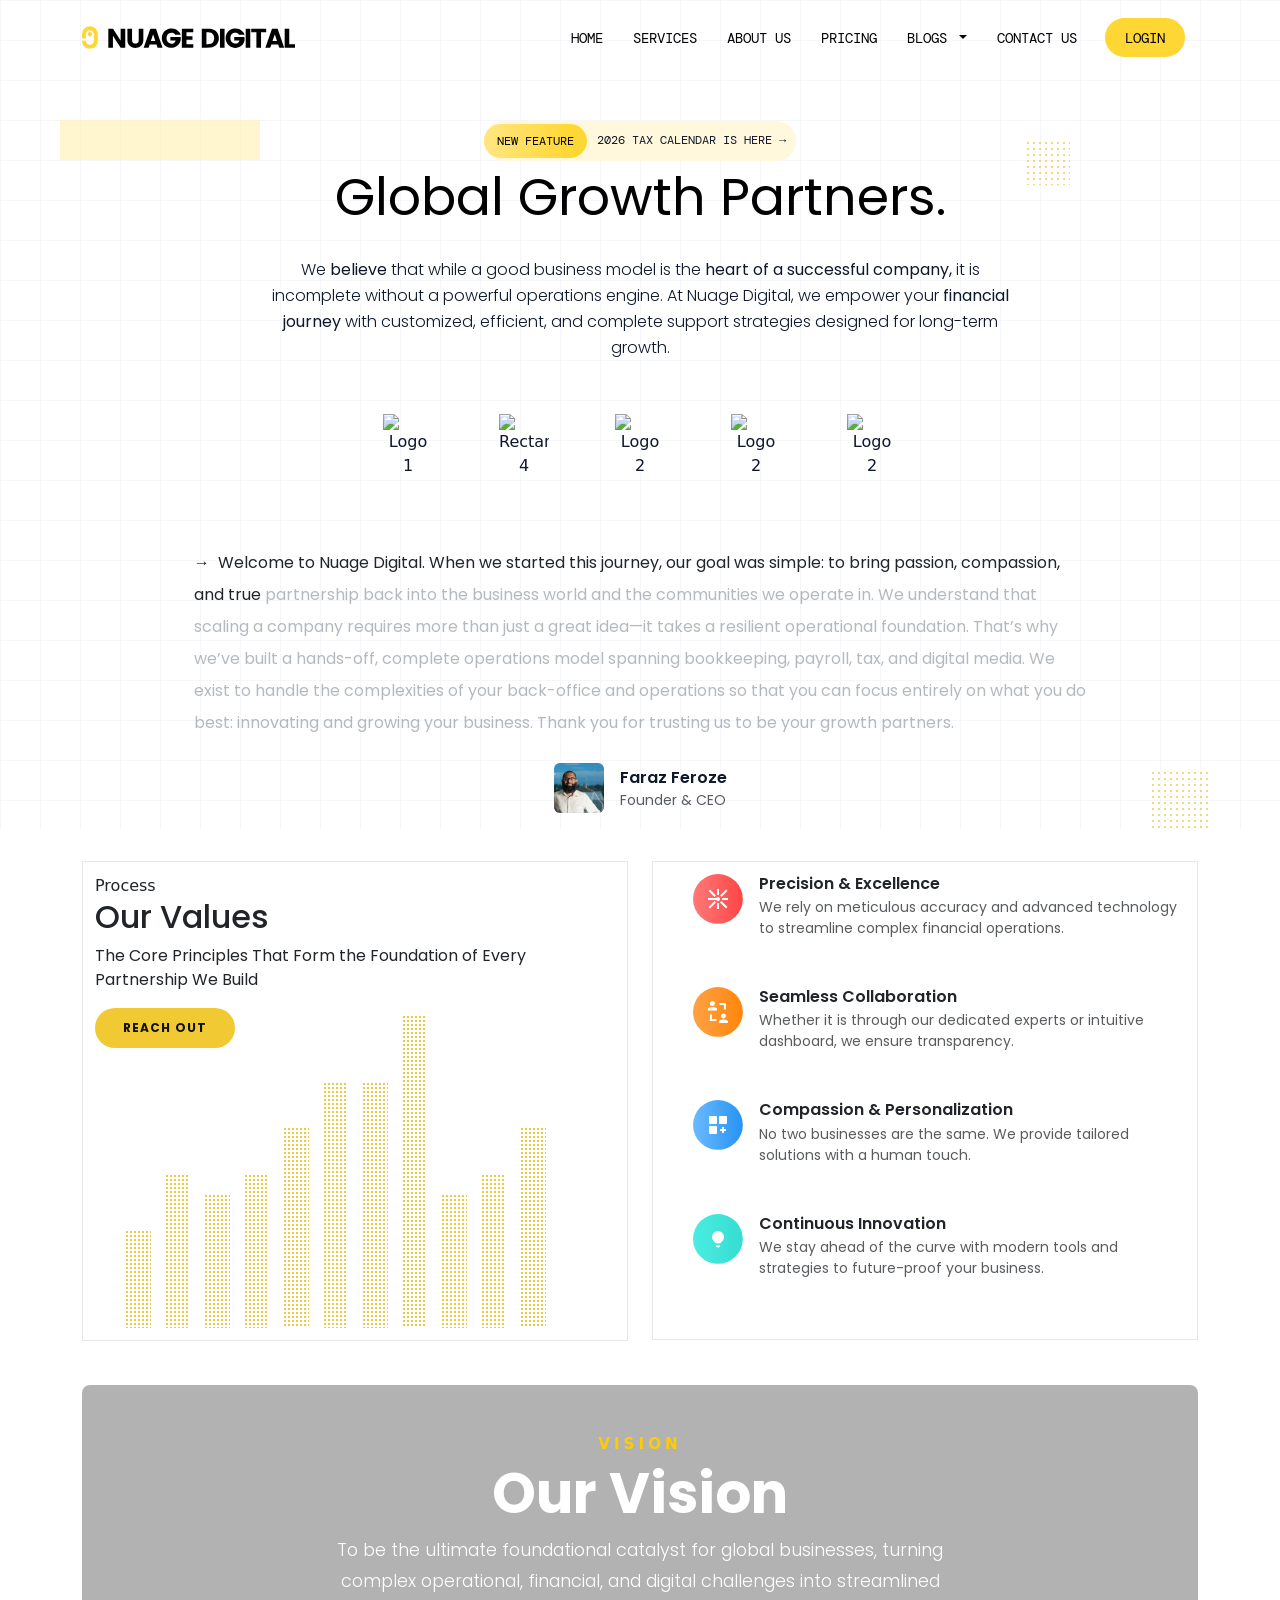
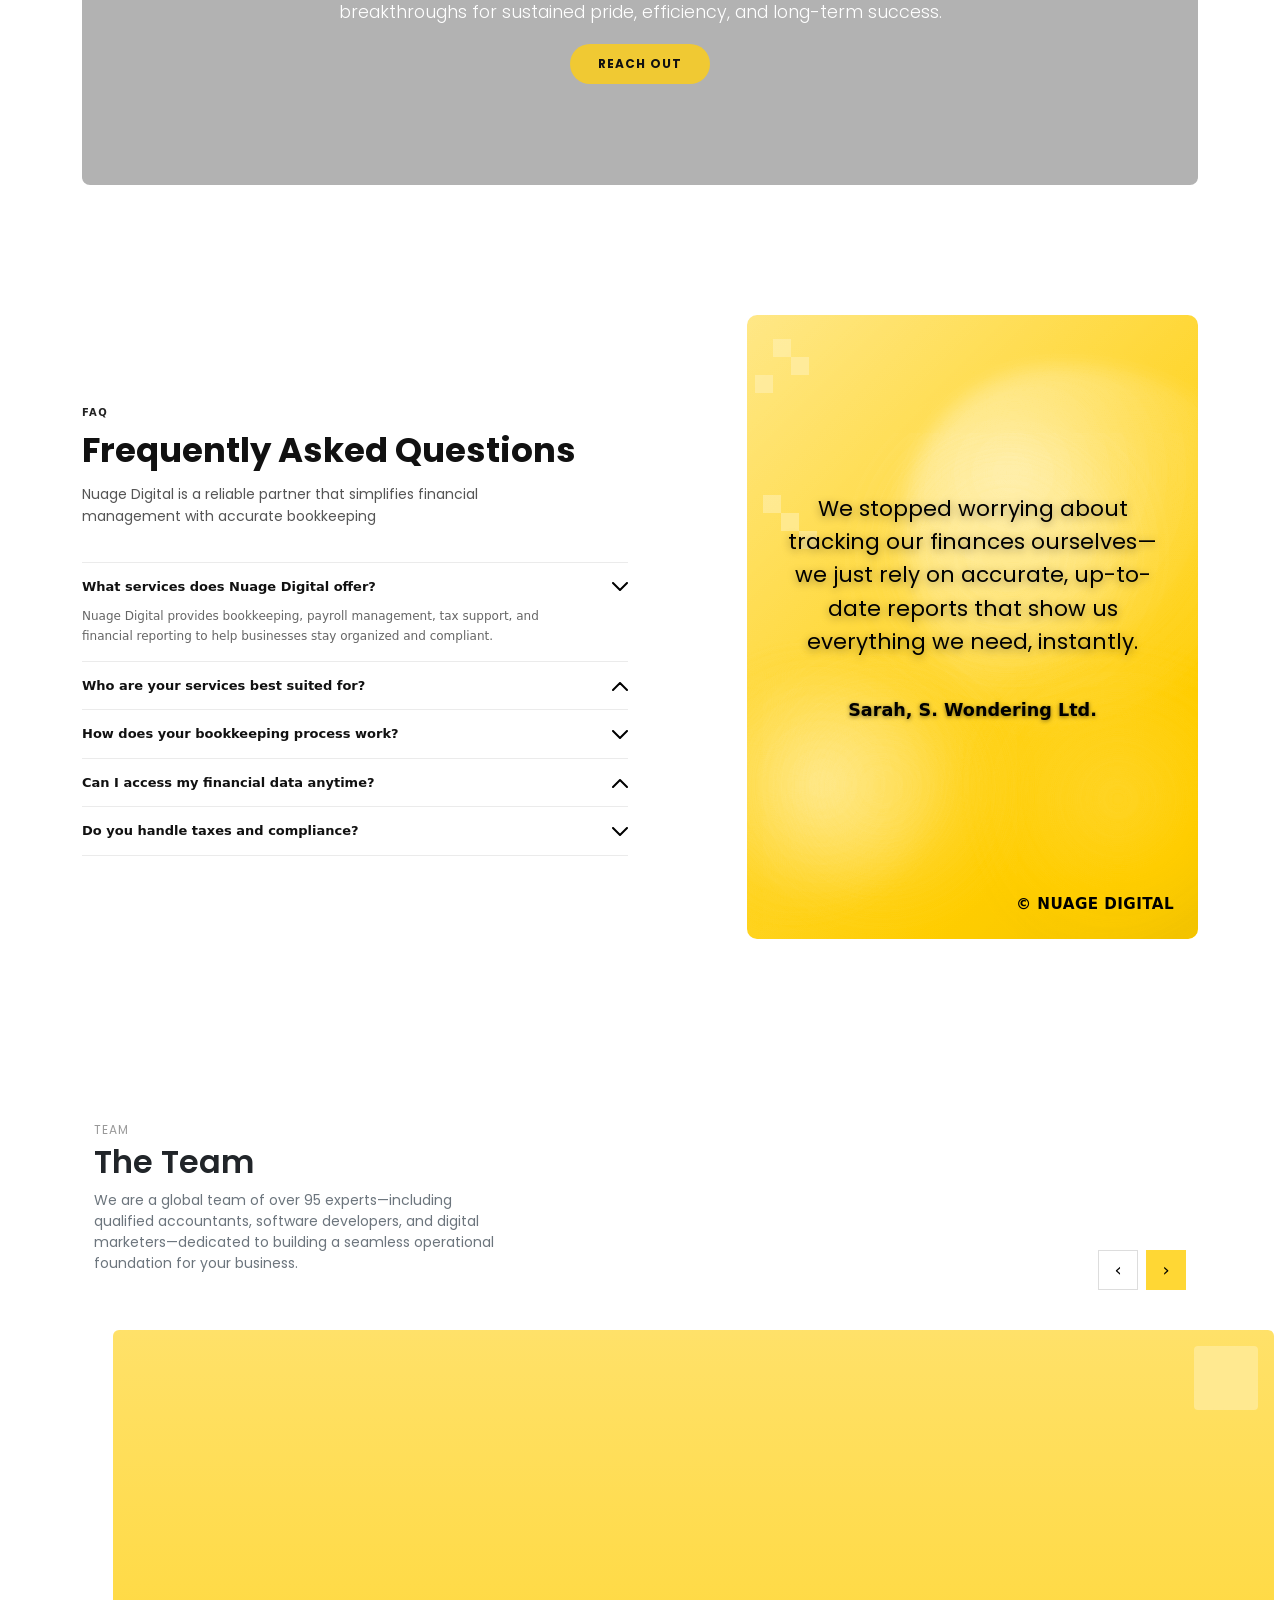
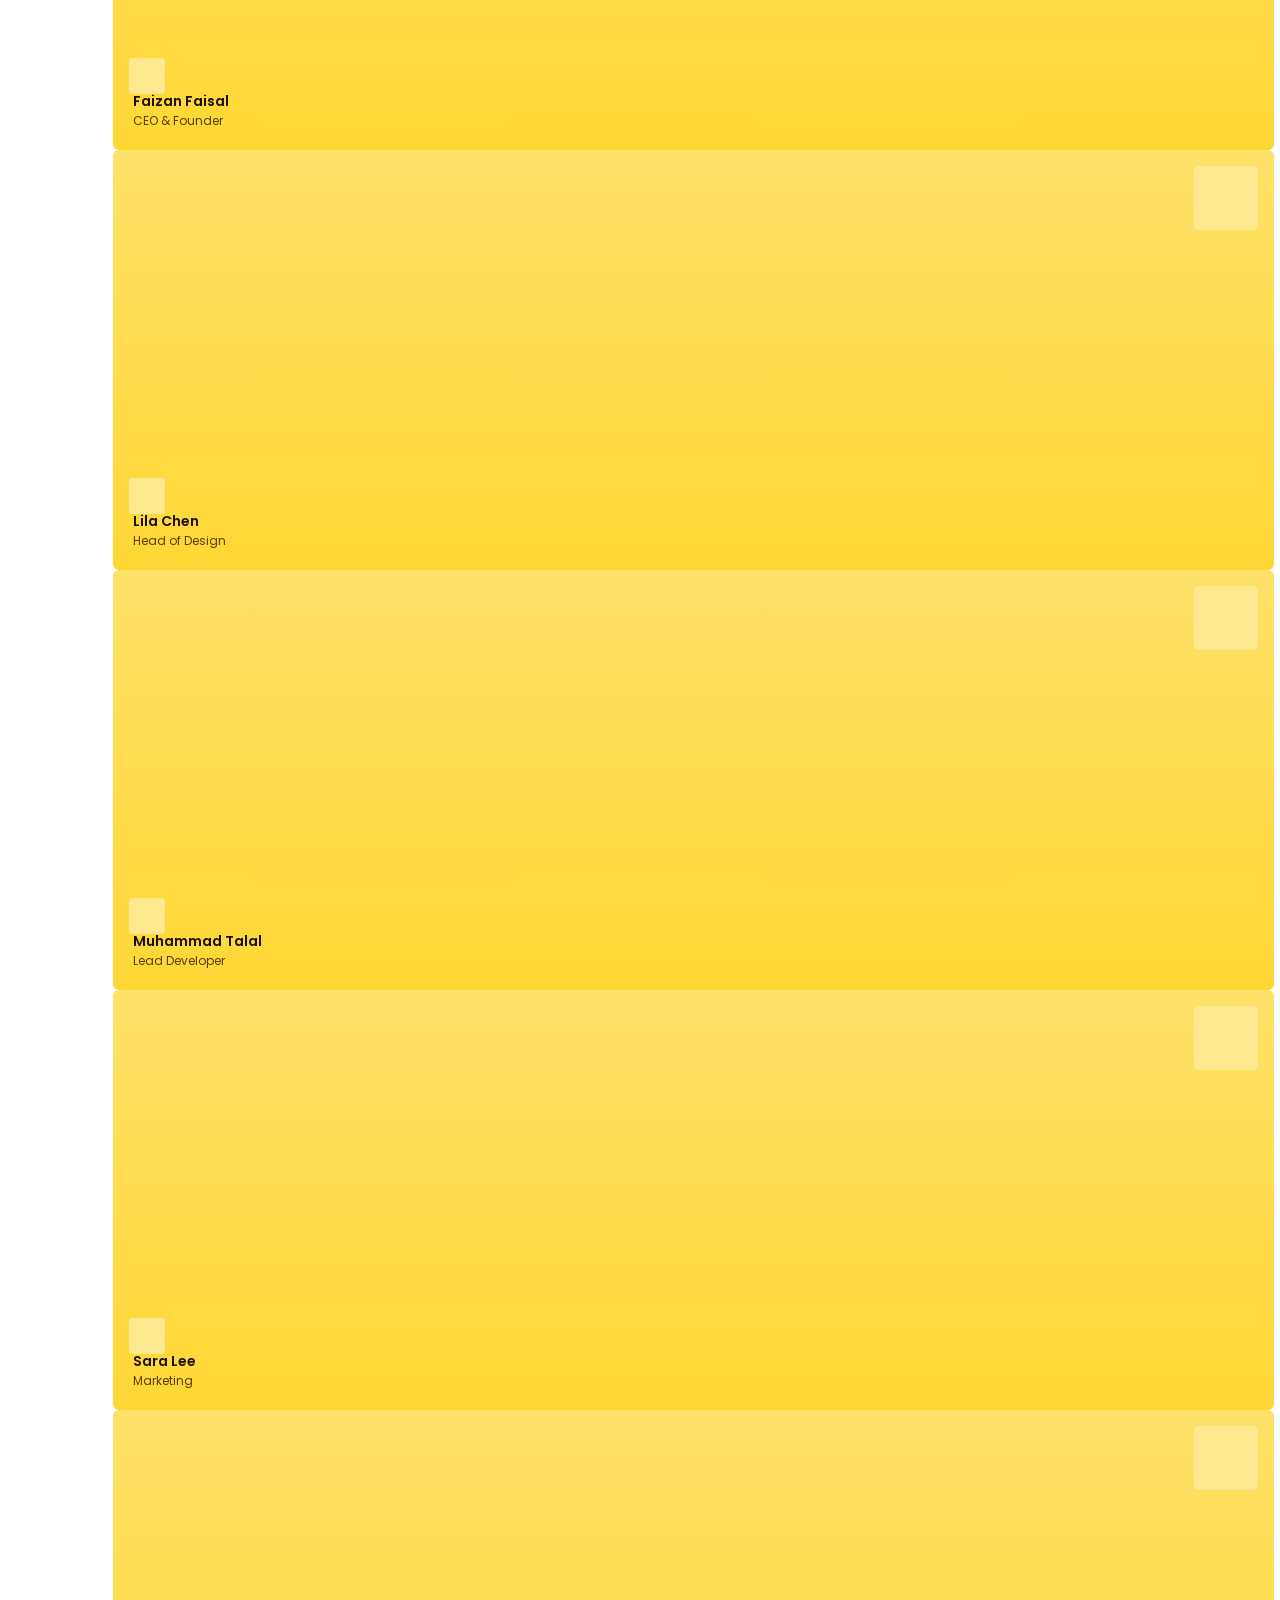
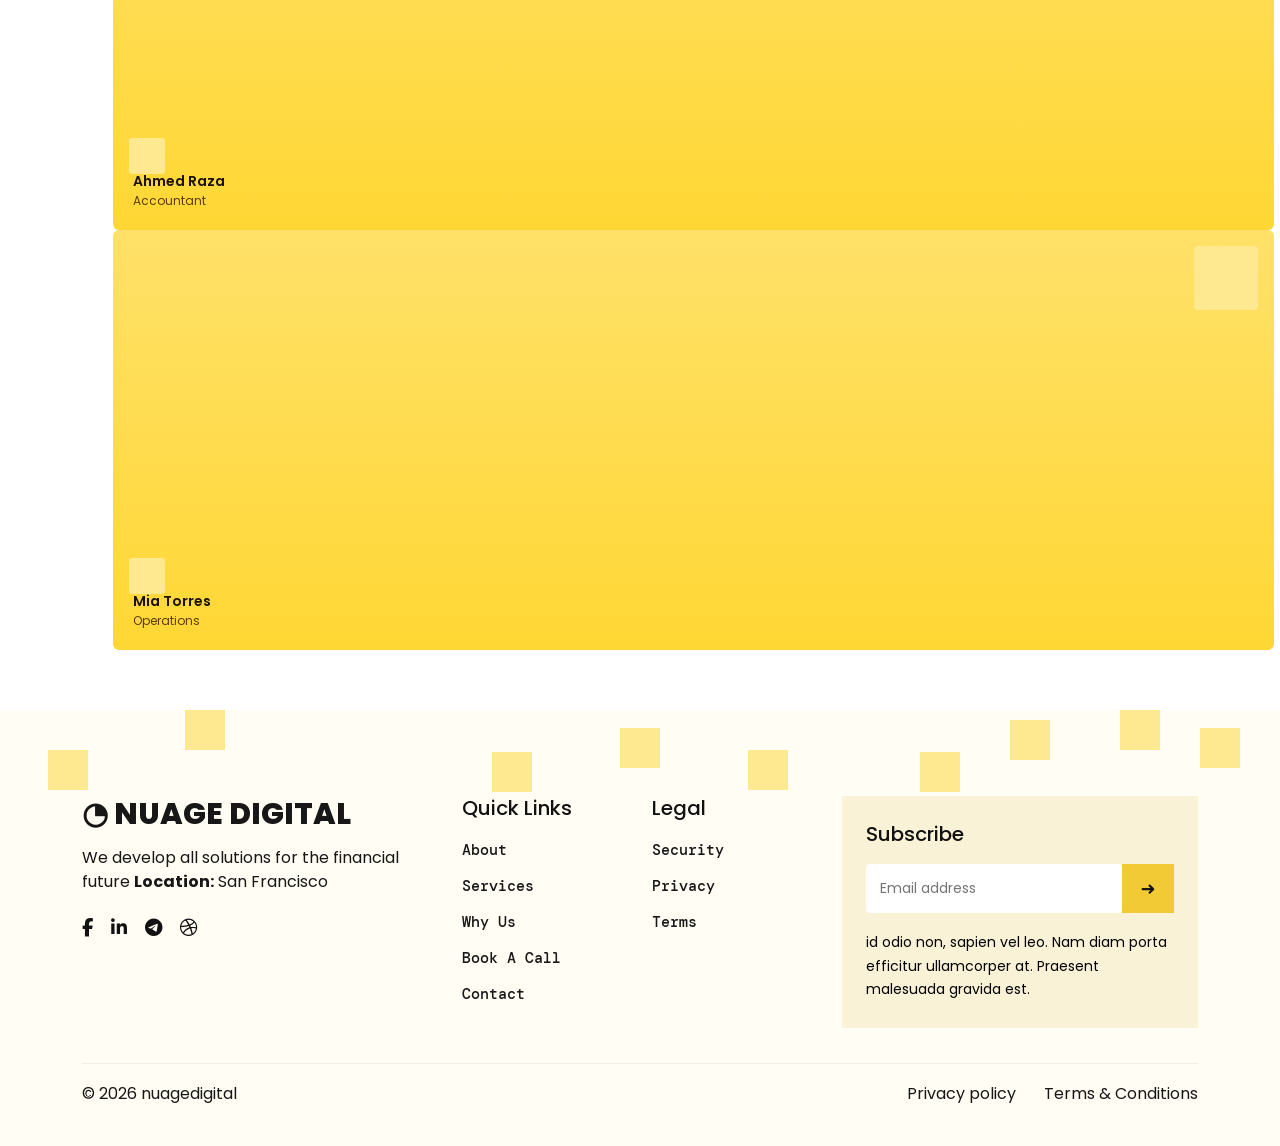
==== commit 624b085a: "Added new testimonial section to the homepage" ====
--- a/about.html
+++ b/about.html
@@ -1,5 +1,6 @@
 <!DOCTYPE html>
 <html lang="en">
+
 <head>
     <meta charset="UTF-8">
     <meta name="viewport" content="width=device-width, initial-scale=1.0">
@@ -14,8 +15,8 @@
     <link rel="stylesheet" href="assets/css/custom.css">
     <link rel="stylesheet" href="assets/css/slick.css">
     <link rel="stylesheet" href="assets/css/slick-theme.css">
-    <link rel="stylesheet" href="https://cdnjs.cloudflare.com/ajax/libs/slick-carousel/1.8.1/slick.min.css"/>
-<link rel="stylesheet" href="https://cdnjs.cloudflare.com/ajax/libs/slick-carousel/1.8.1/slick-theme.min.css"/>
+    <link rel="stylesheet" href="https://cdnjs.cloudflare.com/ajax/libs/slick-carousel/1.8.1/slick.min.css" />
+    <link rel="stylesheet" href="https://cdnjs.cloudflare.com/ajax/libs/slick-carousel/1.8.1/slick-theme.min.css" />
     <!-- Bootstrap CSS -->
     <link rel="stylesheet" href="https://cdnjs.cloudflare.com/ajax/libs/font-awesome/6.5.2/css/all.min.css">
     <link rel="stylesheet" href="https://cdn.jsdelivr.net/npm/bootstrap@5.1.3/dist/css/bootstrap.min.css">
@@ -28,7 +29,7 @@
             <div class="container">
 
                 <!-- Logo -->
-                <a href="/" class="navbar-brand d-flex align-items-center gap-3">
+                <a href="index.html" class="navbar-brand d-flex align-items-center gap-3">
                     <img src="assets/images/logo.svg" alt="Nuage Digital Logo" height="45">
                 </a>
 
@@ -48,23 +49,239 @@
                             <a class="nav-link active" href="#">Home</a>
                         </li>
 
-                        <!-- Services Dropdown -->
-                        <li class="nav-item dropdown">
-                            <a class="nav-link dropdown-toggle" href="#" id="servicesDropdown" role="button"
-                                data-bs-toggle="dropdown" aria-expanded="false">
+                        <!-- Custom Services Dropdown (Mega Menu) -->
+                        <li class="nav-item mega-menu">
+                            <a class="nav-link" href="#" id="servicesDropdown" role="button" data-bs-toggle="dropdown"
+                                aria-expanded="false">
                                 Services
                             </a>
-                            <ul class="dropdown-menu" aria-labelledby="servicesDropdown">
-                                <li><a class="dropdown-item" href="#">Web Development</a></li>
-                                <li><a class="dropdown-item" href="#">Digital Marketing</a></li>
-                                <li><a class="dropdown-item" href="#">SEO & SEM</a></li>
-                                <li><a class="dropdown-item" href="#">App Development</a></li>
+                            <ul class="custom-dropdown-menu" aria-labelledby="servicesDropdown">
+                                <div class="mega-menu-container">
+                                    <div class="row">
+                                        <div class="col-md-5">
+                                            <h5>Development</h5>
+                                            <p>Empower your business with an efficient operations engine. Explore our
+                                                tailored solutions for financial management, team administration, and
+                                                digital growth designed to help leading brands scale globally with
+                                                complete confidence.</p>
+                                        </div>
+                                        <div class="col-md-7">
+                                            <div class="row mb-3">
+                                                <div class="col-md-6">
+                                                    <div class="service-box">
+                                                        <div class="service-icon">
+                                                            <svg width="30" height="29" viewBox="0 0 30 29" fill="none"
+                                                                xmlns="http://www.w3.org/2000/svg">
+                                                                <foreignObject x="-18.6961" y="-18.6961" width="66.5754"
+                                                                    height="65.6342">
+                                                                    <div xmlns="http://www.w3.org/1999/xhtml"
+                                                                        style="backdrop-filter:blur(9.35px);clip-path:url(#bgblur_0_504_202_clip_path);height:100%;width:100%">
+                                                                    </div>
+                                                                </foreignObject>
+                                                                <g data-figma-bg-blur-radius="18.6961">
+                                                                    <rect width="29.1833" height="28.2419" rx="14.1209"
+                                                                        fill="white" fill-opacity="0.05" />
+                                                                    <rect x="0.1" y="0.1" width="28.9833"
+                                                                        height="28.0419" rx="14.0209" stroke="#B5B5B5"
+                                                                        stroke-opacity="0.3" stroke-width="0.2" />
+                                                                    <circle cx="14.7211" cy="14.0437" r="11.8969"
+                                                                        fill="url(#paint0_linear_504_202)" />
+                                                                    <path
+                                                                        d="M19.1459 9.63568H10.8537C10.0101 9.63568 9.32617 10.3196 9.32617 11.1632V16.8368C9.32617 17.6804 10.0101 18.3643 10.8537 18.3643H19.1459C19.9895 18.3643 20.6734 17.6804 20.6734 16.8368V11.1632C20.6734 10.3196 19.9895 9.63568 19.1459 9.63568Z"
+                                                                        stroke="white" stroke-width="0.872864"
+                                                                        stroke-linecap="round"
+                                                                        stroke-linejoin="round" />
+                                                                    <path
+                                                                        d="M9.32617 12.2543H20.6734M11.5083 15.2002H12.8176V15.7457H11.5083V15.2002Z"
+                                                                        stroke="white" stroke-width="1.63662"
+                                                                        stroke-linejoin="round" />
+                                                                </g>
+                                                                <defs>
+                                                                    <clipPath id="bgblur_0_504_202_clip_path"
+                                                                        transform="translate(18.6961 18.6961)">
+                                                                        <rect width="29.1833" height="28.2419"
+                                                                            rx="14.1209" />
+                                                                    </clipPath>
+                                                                    <linearGradient id="paint0_linear_504_202"
+                                                                        x1="14.7211" y1="2.14684" x2="14.7211"
+                                                                        y2="25.9407" gradientUnits="userSpaceOnUse">
+                                                                        <stop stop-color="#6BBAFF" />
+                                                                        <stop offset="1" stop-color="#2391F2" />
+                                                                    </linearGradient>
+                                                                </defs>
+                                                            </svg>
+                                                        </div>
+                                                        <div class="service-mg-txt">
+                                                            <h5>Bookkeeping</h5>
+                                                            <p>We keep your books accurate and provide on-demand
+                                                                financial statements.</p>
+                                                        </div>
+                                                    </div>
+                                                </div>
+                                                <div class="col-md-6">
+                                                    <div class="service-box">
+                                                        <div class="service-icon">
+                                                            <svg width="30" height="29" viewBox="0 0 30 29" fill="none"
+                                                                xmlns="http://www.w3.org/2000/svg">
+                                                                <foreignObject x="-18.6961" y="-18.6961" width="66.5754"
+                                                                    height="65.6342">
+                                                                    <div xmlns="http://www.w3.org/1999/xhtml"
+                                                                        style="backdrop-filter:blur(9.35px);clip-path:url(#bgblur_0_504_202_clip_path);height:100%;width:100%">
+                                                                    </div>
+                                                                </foreignObject>
+                                                                <g data-figma-bg-blur-radius="18.6961">
+                                                                    <rect width="29.1833" height="28.2419" rx="14.1209"
+                                                                        fill="white" fill-opacity="0.05" />
+                                                                    <rect x="0.1" y="0.1" width="28.9833"
+                                                                        height="28.0419" rx="14.0209" stroke="#B5B5B5"
+                                                                        stroke-opacity="0.3" stroke-width="0.2" />
+                                                                    <circle cx="14.7211" cy="14.0437" r="11.8969"
+                                                                        fill="url(#paint0_linear_504_202)" />
+                                                                    <path
+                                                                        d="M19.1459 9.63568H10.8537C10.0101 9.63568 9.32617 10.3196 9.32617 11.1632V16.8368C9.32617 17.6804 10.0101 18.3643 10.8537 18.3643H19.1459C19.9895 18.3643 20.6734 17.6804 20.6734 16.8368V11.1632C20.6734 10.3196 19.9895 9.63568 19.1459 9.63568Z"
+                                                                        stroke="white" stroke-width="0.872864"
+                                                                        stroke-linecap="round"
+                                                                        stroke-linejoin="round" />
+                                                                    <path
+                                                                        d="M9.32617 12.2543H20.6734M11.5083 15.2002H12.8176V15.7457H11.5083V15.2002Z"
+                                                                        stroke="white" stroke-width="1.63662"
+                                                                        stroke-linejoin="round" />
+                                                                </g>
+                                                                <defs>
+                                                                    <clipPath id="bgblur_0_504_202_clip_path"
+                                                                        transform="translate(18.6961 18.6961)">
+                                                                        <rect width="29.1833" height="28.2419"
+                                                                            rx="14.1209" />
+                                                                    </clipPath>
+                                                                    <linearGradient id="paint0_linear_504_202"
+                                                                        x1="14.7211" y1="2.14684" x2="14.7211"
+                                                                        y2="25.9407" gradientUnits="userSpaceOnUse">
+                                                                        <stop stop-color="#6BBAFF" />
+                                                                        <stop offset="1" stop-color="#2391F2" />
+                                                                    </linearGradient>
+                                                                </defs>
+                                                            </svg>
+                                                        </div>
+                                                        <div class="service-mg-txt">
+                                                            <h5>Bookkeeping</h5>
+                                                            <p>We keep your books accurate and provide on-demand
+                                                                financial statements.</p>
+                                                        </div>
+                                                    </div>
+                                                </div>
+                                            </div>
+                                            <div class="row">
+                                                <div class="col-md-6">
+                                                    <div class="service-box">
+                                                        <div class="service-icon">
+                                                            <svg width="30" height="29" viewBox="0 0 30 29" fill="none"
+                                                                xmlns="http://www.w3.org/2000/svg">
+                                                                <foreignObject x="-18.6961" y="-18.6961" width="66.5754"
+                                                                    height="65.6342">
+                                                                    <div xmlns="http://www.w3.org/1999/xhtml"
+                                                                        style="backdrop-filter:blur(9.35px);clip-path:url(#bgblur_0_504_202_clip_path);height:100%;width:100%">
+                                                                    </div>
+                                                                </foreignObject>
+                                                                <g data-figma-bg-blur-radius="18.6961">
+                                                                    <rect width="29.1833" height="28.2419" rx="14.1209"
+                                                                        fill="white" fill-opacity="0.05" />
+                                                                    <rect x="0.1" y="0.1" width="28.9833"
+                                                                        height="28.0419" rx="14.0209" stroke="#B5B5B5"
+                                                                        stroke-opacity="0.3" stroke-width="0.2" />
+                                                                    <circle cx="14.7211" cy="14.0437" r="11.8969"
+                                                                        fill="url(#paint0_linear_504_202)" />
+                                                                    <path
+                                                                        d="M19.1459 9.63568H10.8537C10.0101 9.63568 9.32617 10.3196 9.32617 11.1632V16.8368C9.32617 17.6804 10.0101 18.3643 10.8537 18.3643H19.1459C19.9895 18.3643 20.6734 17.6804 20.6734 16.8368V11.1632C20.6734 10.3196 19.9895 9.63568 19.1459 9.63568Z"
+                                                                        stroke="white" stroke-width="0.872864"
+                                                                        stroke-linecap="round"
+                                                                        stroke-linejoin="round" />
+                                                                    <path
+                                                                        d="M9.32617 12.2543H20.6734M11.5083 15.2002H12.8176V15.7457H11.5083V15.2002Z"
+                                                                        stroke="white" stroke-width="1.63662"
+                                                                        stroke-linejoin="round" />
+                                                                </g>
+                                                                <defs>
+                                                                    <clipPath id="bgblur_0_504_202_clip_path"
+                                                                        transform="translate(18.6961 18.6961)">
+                                                                        <rect width="29.1833" height="28.2419"
+                                                                            rx="14.1209" />
+                                                                    </clipPath>
+                                                                    <linearGradient id="paint0_linear_504_202"
+                                                                        x1="14.7211" y1="2.14684" x2="14.7211"
+                                                                        y2="25.9407" gradientUnits="userSpaceOnUse">
+                                                                        <stop stop-color="#6BBAFF" />
+                                                                        <stop offset="1" stop-color="#2391F2" />
+                                                                    </linearGradient>
+                                                                </defs>
+                                                            </svg>
+                                                        </div>
+                                                        <div class="service-mg-txt">
+                                                            <h5>Bookkeeping</h5>
+                                                            <p>We keep your books accurate and provide on-demand
+                                                                financial statements.</p>
+                                                        </div>
+                                                    </div>
+                                                </div>
+                                                <div class="col-md-6">
+                                                    <div class="service-box">
+                                                        <div class="service-icon">
+                                                            <svg width="30" height="29" viewBox="0 0 30 29" fill="none"
+                                                                xmlns="http://www.w3.org/2000/svg">
+                                                                <foreignObject x="-18.6961" y="-18.6961" width="66.5754"
+                                                                    height="65.6342">
+                                                                    <div xmlns="http://www.w3.org/1999/xhtml"
+                                                                        style="backdrop-filter:blur(9.35px);clip-path:url(#bgblur_0_504_202_clip_path);height:100%;width:100%">
+                                                                    </div>
+                                                                </foreignObject>
+                                                                <g data-figma-bg-blur-radius="18.6961">
+                                                                    <rect width="29.1833" height="28.2419" rx="14.1209"
+                                                                        fill="white" fill-opacity="0.05" />
+                                                                    <rect x="0.1" y="0.1" width="28.9833"
+                                                                        height="28.0419" rx="14.0209" stroke="#B5B5B5"
+                                                                        stroke-opacity="0.3" stroke-width="0.2" />
+                                                                    <circle cx="14.7211" cy="14.0437" r="11.8969"
+                                                                        fill="url(#paint0_linear_504_202)" />
+                                                                    <path
+                                                                        d="M19.1459 9.63568H10.8537C10.0101 9.63568 9.32617 10.3196 9.32617 11.1632V16.8368C9.32617 17.6804 10.0101 18.3643 10.8537 18.3643H19.1459C19.9895 18.3643 20.6734 17.6804 20.6734 16.8368V11.1632C20.6734 10.3196 19.9895 9.63568 19.1459 9.63568Z"
+                                                                        stroke="white" stroke-width="0.872864"
+                                                                        stroke-linecap="round"
+                                                                        stroke-linejoin="round" />
+                                                                    <path
+                                                                        d="M9.32617 12.2543H20.6734M11.5083 15.2002H12.8176V15.7457H11.5083V15.2002Z"
+                                                                        stroke="white" stroke-width="1.63662"
+                                                                        stroke-linejoin="round" />
+                                                                </g>
+                                                                <defs>
+                                                                    <clipPath id="bgblur_0_504_202_clip_path"
+                                                                        transform="translate(18.6961 18.6961)">
+                                                                        <rect width="29.1833" height="28.2419"
+                                                                            rx="14.1209" />
+                                                                    </clipPath>
+                                                                    <linearGradient id="paint0_linear_504_202"
+                                                                        x1="14.7211" y1="2.14684" x2="14.7211"
+                                                                        y2="25.9407" gradientUnits="userSpaceOnUse">
+                                                                        <stop stop-color="#6BBAFF" />
+                                                                        <stop offset="1" stop-color="#2391F2" />
+                                                                    </linearGradient>
+                                                                </defs>
+                                                            </svg>
+                                                        </div>
+                                                        <div class="service-mg-txt">
+                                                            <h5>Bookkeeping</h5>
+                                                            <p>We keep your books accurate and provide on-demand
+                                                                financial statements.</p>
+                                                        </div>
+                                                    </div>
+                                                </div>
+                                            </div>
+                                        </div>
+                                    </div>
+                                </div>
                             </ul>
                         </li>
 
-                        <!-- Products -->
                         <li class="nav-item">
-                            <a class="nav-link" href="#">Products</a>
+                            <a class="nav-link" href="about.html">About Us</a>
                         </li>
 
                         <!-- Pricing -->
@@ -87,7 +304,7 @@
                         </li>
 
                         <li class="nav-item">
-                            <a class="nav-link" href="#">Contact Us</a>
+                            <a class="nav-link" href="contact-us.html">Contact Us</a>
                         </li>
                         <li class="nav-item" id="pulse-btn">
                             <a class="nav-link" href="#">Login</a>
@@ -157,6 +374,8 @@
             </ul>
         </div>
     </div>
+
+
     <!------Hero ---->
     <section class="hero">
         <div class="grid-bg"></div>
@@ -253,31 +472,31 @@
     <section class="process-about-section pt-3 mb-1" id="about-process">
         <div class="container process-box-about">
             <div class="row align-items-start">
-            <div class="col-lg-6">
-                <div class="process-about-left">
-                    <div class="process-about-title-small">Process</div>
-                    <h2 class="process-about-title">Our Values</h2>
-                    <p class="process-text-about">
-                        The Core Principles That Form the Foundation of Every Partnership We Build
-                    </p>
-                    <a href="#" class="process-btn">Reach Out</a>
-
-                    <div class="graph-area-about">
-                        <div class="bar-about bar-small"></div>
-                        <div class="bar-about bar-medium"></div>
-                        <div class="bar-about bar-medium-short"></div>
-                        <div class="bar-about bar-medium"></div>
-                        <div class="bar-about bar-large"></div>
-                        <div class="bar-about bar-tall"></div>
-                        <div class="bar-about bar-tall"></div>
-                        <div class="bar-about bar-extra-large"></div>
-                         <div class="bar-about bar-medium-short"></div>
-                        <div class="bar-about bar-medium"></div>
-                        <div class="bar-about bar-large"></div>
-                        <div class="bar-about bar-extra-large"></div>
+                <div class="col-lg-6">
+                    <div class="process-about-left">
+                        <div class="process-about-title-small">Process</div>
+                        <h2 class="process-about-title">Our Values</h2>
+                        <p class="process-text-about">
+                            The Core Principles That Form the Foundation of Every Partnership We Build
+                        </p>
+                        <a href="#" class="process-btn">Reach Out</a>
+
+                        <div class="graph-area-about">
+                            <div class="bar-about bar-small"></div>
+                            <div class="bar-about bar-medium"></div>
+                            <div class="bar-about bar-medium-short"></div>
+                            <div class="bar-about bar-medium"></div>
+                            <div class="bar-about bar-large"></div>
+                            <div class="bar-about bar-tall"></div>
+                            <div class="bar-about bar-tall"></div>
+                            <div class="bar-about bar-extra-large"></div>
+                            <div class="bar-about bar-medium-short"></div>
+                            <div class="bar-about bar-medium"></div>
+                            <div class="bar-about bar-large"></div>
+                            <div class="bar-about bar-extra-large"></div>
+                        </div>
                     </div>
                 </div>
-            </div>
 
                 <div class="col-lg-6">
                     <div class="ps-lg-4">
@@ -408,53 +627,52 @@
     </section>
 
 
-<!-- Our Vision Section -->
-<section class="vision-section py-2">
-    <div class="container">
-        
-        <!-- Background Image Container -->
-        <div class="vision-bg position-relative rounded-3 overflow-hidden"
-             style="background-image: url('assets/images/vission.jpg');
+    <!-- Our Vision Section -->
+    <section class="vision-section py-2">
+        <div class="container">
+
+            <!-- Background Image Container -->
+            <div class="vision-bg position-relative rounded-3 overflow-hidden" style="background-image: url('assets/images/vission.jpg');
                     background-size: cover;
                     background-position: center;
-                    min-height: 400px;">   <!-- Adjusted height -->
-            
-            <!-- Dark Overlay -->
-            <div class="position-absolute top-0 start-0 w-100 h-100 bg-black" 
-                 style="opacity: 0.3;"></div>
-
-            <!-- Content -->
-            <div class="position-relative z-3 h-100 d-flex align-items-center justify-content-center text-center text-white py-5">
-                <div class="col-lg-8 col-xl-7">
-                    
-                    <!-- VISION Label -->
-                    <span class="text-uppercase fw-semibold mb-1 d-block" 
-                          style="font-size: 0.95rem; letter-spacing: 4px; color: #ffcc00;">
-                        VISION
-                    </span>
-
-                    <!-- Title -->
-                    <h2 class="display-4 fw-bold mb-2 text-white">
-                        Our Vision
-                    </h2>
-
-                    <!-- Description -->
-                    <p class="lead mb-3 mx-auto" style="max-width: 680px; line-height: 1.75; font-size: 1.1rem;">
-                        To be the ultimate foundational catalyst for global businesses, 
-                        turning complex operational, financial, and digital challenges 
-                        into streamlined breakthroughs for sustained pride, efficiency, 
-                        and long-term success.
-                    </p>
-
-                    <!-- Button -->
-                    <a href="#" class="process-btn">Reach Out</a>
-
+                    min-height: 400px;"> <!-- Adjusted height -->
+
+                <!-- Dark Overlay -->
+                <div class="position-absolute top-0 start-0 w-100 h-100 bg-black" style="opacity: 0.3;"></div>
+
+                <!-- Content -->
+                <div
+                    class="position-relative z-3 h-100 d-flex align-items-center justify-content-center text-center text-white py-5">
+                    <div class="col-lg-8 col-xl-7">
+
+                        <!-- VISION Label -->
+                        <span class="text-uppercase fw-semibold mb-1 d-block"
+                            style="font-size: 0.95rem; letter-spacing: 4px; color: #ffcc00;">
+                            VISION
+                        </span>
+
+                        <!-- Title -->
+                        <h2 class="display-4 fw-bold mb-2 text-white">
+                            Our Vision
+                        </h2>
+
+                        <!-- Description -->
+                        <p class="lead mb-3 mx-auto" style="max-width: 680px; line-height: 1.75; font-size: 1.1rem;">
+                            To be the ultimate foundational catalyst for global businesses,
+                            turning complex operational, financial, and digital challenges
+                            into streamlined breakthroughs for sustained pride, efficiency,
+                            and long-term success.
+                        </p>
+
+                        <!-- Button -->
+                        <a href="#" class="process-btn">Reach Out</a>
+
+                    </div>
                 </div>
             </div>
-        </div>
-
-    </div>
-</section>
+
+        </div>
+    </section>
 
 
 
@@ -562,58 +780,133 @@
 
                 <!-- Right Yellow Fluid Card -->
                 <div class="col-lg-5 offset-lg-1">
-                    <div class="faq-quote-card position-relative overflow-hidden"
-                        style="height: 420px; border-radius: 10px;">
-
-                        <!-- Background Video -->
-                        <video class="position-absolute top-0 start-0 w-100 h-100" autoplay muted loop playsinline
-                            style="object-fit: cover; z-index: 1;">
-                            <source src="assets/images/fluid_video.mp4" type="video/mp4">
-                            Your browser does not support the video tag.
-                        </video>
-
-                        <!-- Fluid Elements Layer -->
-                        <div class="fluid-bg position-absolute top-0 start-0 w-100 h-100" style="z-index: 2;">
-                            <span class="blob blob-1"></span>
-                            <span class="blob blob-2"></span>
-                            <span class="blob blob-3"></span>
-                            <span class="glow glow-1"></span>
-                            <span class="glow glow-2"></span>
-
-                            <span class="pixel pixel-1"></span>
-                            <span class="pixel pixel-2"></span>
-                            <span class="pixel pixel-3"></span>
-                            <span class="pixel pixel-4"></span>
-                            <span class="pixel pixel-5"></span>
-                            <span class="pixel pixel-6"></span>
-                        </div>
-
-                        <div class="position-absolute top-0 start-0 w-100 h-100" style="background: #FFCD00; 
-  mix-blend-mode: color; 
-  z-index: 3;">
-                        </div>
-
-                        <!-- Quote Content -->
-                        <div class="quote-content position-relative h-100 d-flex flex-column justify-content-center"
-                            style="z-index: 4; padding: 40px 40px 80px;">
-
-                            <p
-                                style="font-size: 1.35rem; line-height: 1.55; color: #ffffff; text-shadow: 0 2px 8px rgba(0,0,0,0.4);">
-                                We stopped worrying about tracking our finances ourselves—
-                                we just rely on accurate, up-to-date reports that show us
-                                everything we need, instantly.
-                            </p>
-
-                            <span class="mt-4 d-block"
-                                style="color: #fff; font-weight: 600; font-size: 1.1rem; text-shadow: 0 1px 4px rgba(0,0,0,0.5);">
-                                Sarah, S. Wondering Ltd.
-                            </span>
-                        </div>
-
-                        <!-- Brand -->
-                        <div class="quote-brand position-absolute bottom-0 start-0 p-4"
-                            style="z-index: 4; color: rgba(255,255,255,0.9); font-size: 0.95rem;">
-                            © NUAGE DIGITAL
+                   <div class="faq-quote-card position-relative overflow-hidden" style="height: 624px; border-radius: 10px;">
+
+              <!-- Background Video -->
+              <video class="position-absolute top-0 start-0 w-100 h-100" autoplay muted loop playsinline
+                style="object-fit: cover; z-index: 1;">
+                <source src="assets/images/animated-video.mp4" type="video/mp4">
+                Your browser does not support the video tag.
+              </video>
+
+              <!-- Fluid Elements Layer -->
+              <div class="fluid-bg position-absolute top-0 start-0 w-100 h-100" style="z-index: 2;">
+                <span class="blob blob-1"></span>
+                <span class="blob blob-2"></span>
+                <span class="blob blob-3"></span>
+                <span class="glow glow-1"></span>
+                <span class="glow glow-2"></span>
+
+                <span class="pixel pixel-1"></span>
+                <span class="pixel pixel-2"></span>
+                <span class="pixel pixel-3"></span>
+                <span class="pixel pixel-4"></span>
+                <span class="pixel pixel-5"></span>
+                <span class="pixel pixel-6"></span>
+              </div>
+
+              <div class="position-absolute top-0 start-0 w-100 h-100" style="background: #FFCD00; 
+        mix-blend-mode: color; 
+        z-index: 3;">
+              </div>
+
+              <!-- Quote Content -->
+              <div class="quote-content position-relative h-100 d-flex flex-column justify-content-center"
+                style="z-index: 4; padding: 40px 40px 80px;">
+
+                <p
+                  style="font-size: 1.35rem; line-height: 1.55; color: #000000; text-shadow: 0 2px 8px rgba(0,0,0,0.4);">
+                  We stopped worrying about tracking our finances ourselves—
+                  we just rely on accurate, up-to-date reports that show us
+                  everything we need, instantly.
+                </p>
+
+                <span class="mt-4 d-block"
+                  style="color: #000000; font-weight: 600; font-size: 1.1rem; text-shadow: 0 1px 4px rgba(0,0,0,0.5);">
+                  Sarah, S. Wondering Ltd.
+                </span>
+
+              </div>
+
+              <!-- Brand -->
+              <div class="quote-brand position-absolute bottom-0 end-0 p-4"
+                style="z-index: 4; color: #000000; font-size: 0.95rem;">
+                © NUAGE DIGITAL
+              </div>
+            </div>
+                </div>
+            </div>
+        </div>
+    </section>
+
+    <!-- testimonial -->
+
+    <section class="team-section">
+        <div class="container px-4">
+            <!-- Header Row -->
+            <div class="row align-items-end justify-content-start mb-4">
+                <div class="col-md-8">
+                    <p class="team-tag mb-1">Team</p>
+                    <h2 class="fw-semibold mb-2">The Team</h2>
+                    <p class="text-secondary" style="max-width:420px; font-size:14px;">
+                        We are a global team of over 95 experts—including qualified accountants,
+                        software developers, and digital marketers—dedicated to building a seamless
+                        operational foundation for your business.
+                    </p>
+                </div>
+                <div class="col-md-4 d-flex justify-content-end gap-2">
+                    <button class="ctrl-btn" id="teamPrev">&#8249;</button>
+                    <button class="ctrl-btn active-btn" id="teamNext">&#8250;</button>
+                </div>
+            </div>
+
+        </div>
+        <div class="container-flud px-3">
+            <div class="row p-0">
+                <div class="com-md-12">
+                    <!-- Slider -->
+                    <div id="teamSlider">
+                        <div>
+                            <div class="team-card">
+                                <div class="card-thumb"></div>
+                                <p class="card-name mb-0">Faizan Faisal</p>
+                                <p class="card-role mb-0">CEO &amp; Founder</p>
+                            </div>
+                        </div>
+                        <div>
+                            <div class="team-card">
+                                <div class="card-thumb"></div>
+                                <p class="card-name mb-0">Lila Chen</p>
+                                <p class="card-role mb-0">Head of Design</p>
+                            </div>
+                        </div>
+                        <div>
+                            <div class="team-card">
+                                <div class="card-thumb"></div>
+                                <p class="card-name mb-0">Muhammad Talal</p>
+                                <p class="card-role mb-0">Lead Developer</p>
+                            </div>
+                        </div>
+                        <div>
+                            <div class="team-card">
+                                <div class="card-thumb"></div>
+                                <p class="card-name mb-0">Sara Lee</p>
+                                <p class="card-role mb-0">Marketing</p>
+                            </div>
+                        </div>
+                        <div>
+                            <div class="team-card">
+                                <div class="card-thumb"></div>
+                                <p class="card-name mb-0">Ahmed Raza</p>
+                                <p class="card-role mb-0">Accountant</p>
+                            </div>
+                        </div>
+                        <div>
+                            <div class="team-card">
+                                <div class="card-thumb"></div>
+                                <p class="card-name mb-0">Mia Torres</p>
+                                <p class="card-role mb-0">Operations</p>
+                            </div>
                         </div>
                     </div>
                 </div>
@@ -621,274 +914,117 @@
         </div>
     </section>
 
-    <!-- testimonial -->
-
-<section class="team-section">
-  <div class="container px-4">
-    <!-- Header Row -->
-    <div class="row align-items-end justify-content-start mb-4">
-      <div class="col-md-8">
-        <p class="team-tag mb-1">Team</p>
-        <h2 class="fw-semibold mb-2">The Team</h2>
-        <p class="text-secondary" style="max-width:420px; font-size:14px;">
-          We are a global team of over 95 experts—including qualified accountants,
-          software developers, and digital marketers—dedicated to building a seamless
-          operational foundation for your business.
-        </p>
+
+   <!-- footer -->
+  <footer class="site-footer">
+    <div class="footer-bg-shapes">
+      <span class="footer-square fs-1"></span>
+      <span class="footer-square fs-2"></span>
+      <span class="footer-square fs-5"></span>
+      <span class="footer-square fs-6"></span>
+      <span class="footer-square fs-7"></span>
+      <span class="footer-square fs-8"></span>
+      <span class="footer-square fs-9"></span>
+      <span class="footer-square fs-10"></span>
+      <span class="footer-square fs-11"></span>
+    </div>
+
+    <div class="container">
+      <div class="row gy-5 align-items-start footer-top">
+
+        <!-- Brand -->
+        <div class="col-lg-4 col-md-6">
+          <div class="footer-brand">
+            <h3>◔ NUAGE DIGITAL</h3>
+            <p>We develop all solutions for the financial future <b>Location:</b> San Francisco</p>
+
+
+            <div class="footer-social">
+              <a href="#" aria-label="Facebook"><i class="fab fa-facebook-f"></i></a>
+              <a href="#" aria-label="LinkedIn"><i class="fab fa-linkedin-in"></i></a>
+              <a href="#" aria-label="Telegram"><i class="fab fa-telegram-plane"></i></a>
+              <a href="#" aria-label="Dribbble"><i class="fab fa-dribbble"></i></a>
+            </div>
+          </div>
+        </div>
+
+        <!-- Quick Links -->
+        <div class="col-lg-2 col-md-3 col-6">
+          <div class="footer-links">
+            <h5>Quick Links</h5>
+            <ul>
+              <li><a href="#">About</a></li>
+              <li><a href="#">Services</a></li>
+              <li><a href="#">Why Us</a></li>
+              <li><a href="#">Book A Call</a></li>
+              <li><a href="#">Contact</a></li>
+            </ul>
+          </div>
+        </div>
+
+        <!-- Legal -->
+        <div class="col-lg-2 col-md-3 col-6">
+          <div class="footer-links">
+            <h5>Legal</h5>
+            <ul>
+              <li><a href="#">Security</a></li>
+              <li><a href="#">Privacy</a></li>
+              <li><a href="#">Terms</a></li>
+            </ul>
+          </div>
+        </div>
+
+        <!-- Subscribe -->
+        <div class="col-lg-4 col-md-8">
+          <div class="footer-subscribe">
+            <h5>Subscribe</h5>
+
+            <form class="subscribe-form">
+              <input type="email" placeholder="Email address" />
+              <button type="submit">➜</button>
+            </form>
+
+            <p>
+              id odio non, sapien vel leo. Nam diam porta efficitur ullamcorper at.
+              Praesent malesuada gravida est.
+            </p>
+          </div>
+        </div>
       </div>
-      <div class="col-md-4 d-flex justify-content-end gap-2">
-        <button class="ctrl-btn" id="teamPrev">&#8249;</button>
-        <button class="ctrl-btn active-btn" id="teamNext">&#8250;</button>
+
+      <div class="footer-bottom">
+        <p>© 2026 nuagedigital</p>
+        <div class="footer-bottom-links">
+          <a href="#">Privacy policy</a>
+          <a href="#">Terms &amp; Conditions</a>
+        </div>
       </div>
     </div>
-
-  </div>
-  <div class="container-flud px-3">
-     <div class="row p-0">
-         <div class="com-md-12">
-                <!-- Slider -->
-                <div id="teamSlider">
-                <div>
-                    <div class="team-card">
-                    <div class="card-thumb"></div>
-                    <p class="card-name mb-0">Faizan Faisal</p>
-                    <p class="card-role mb-0">CEO &amp; Founder</p>
-                    </div>
-                </div>
-                <div>
-                    <div class="team-card">
-                    <div class="card-thumb"></div>
-                    <p class="card-name mb-0">Lila Chen</p>
-                    <p class="card-role mb-0">Head of Design</p>
-                    </div>
-                </div>
-                <div>
-                    <div class="team-card">
-                    <div class="card-thumb"></div>
-                    <p class="card-name mb-0">Muhammad Talal</p>
-                    <p class="card-role mb-0">Lead Developer</p>
-                    </div>
-                </div>
-                <div>
-                    <div class="team-card">
-                    <div class="card-thumb"></div>
-                    <p class="card-name mb-0">Sara Lee</p>
-                    <p class="card-role mb-0">Marketing</p>
-                    </div>
-                </div>
-                <div>
-                    <div class="team-card">
-                    <div class="card-thumb"></div>
-                    <p class="card-name mb-0">Ahmed Raza</p>
-                    <p class="card-role mb-0">Accountant</p>
-                    </div>
-                </div>
-                <div>
-                    <div class="team-card">
-                    <div class="card-thumb"></div>
-                    <p class="card-name mb-0">Mia Torres</p>
-                    <p class="card-role mb-0">Operations</p>
-                    </div>
-                </div>
-                </div>
-         </div>
-     </div>
-  </div>
-</section>
-
-
-    <!-- footer -->
-    <footer class="site-footer">
-        <div class="footer-bg-shapes">
-            <span class="footer-square fs-1"></span>
-            <span class="footer-square fs-2"></span>
-            <!-- <span class="footer-square fs-3"></span>
-      <span class="footer-square fs-4"></span> -->
-            <span class="footer-square fs-5"></span>
-            <span class="footer-square fs-6"></span>
-            <span class="footer-square fs-7"></span>
-            <span class="footer-square fs-8"></span>
-            <span class="footer-square fs-9"></span>
-            <span class="footer-square fs-10"></span>
-            <span class="footer-square fs-11"></span>
-        </div>
-
-        <div class="container">
-            <div class="row gy-5 align-items-start footer-top">
-
-                <!-- Brand -->
-                <div class="col-lg-4 col-md-6">
-                    <div class="footer-brand">
-                        <h3>◔ NUAGE DIGITAL</h3>
-                        <p>We develop all solutions for the financial future <b>Location:</b> San Francisco</p>
-
-
-                        <div class="footer-social">
-                            <a href="#" aria-label="Facebook"><i class="fab fa-facebook-f"></i></a>
-                            <a href="#" aria-label="LinkedIn"><i class="fab fa-linkedin-in"></i></a>
-                            <a href="#" aria-label="Telegram"><i class="fab fa-telegram-plane"></i></a>
-                            <a href="#" aria-label="Dribbble"><i class="fab fa-dribbble"></i></a>
-                        </div>
-                    </div>
-                </div>
-
-                <!-- Quick Links -->
-                <div class="col-lg-2 col-md-3 col-6">
-                    <div class="footer-links">
-                        <h5>Quick Links</h5>
-                        <ul>
-                            <li><a href="#">About</a></li>
-                            <li><a href="#">Services</a></li>
-                            <li><a href="#">Why Us</a></li>
-                            <li><a href="#">Book A Call</a></li>
-                            <li><a href="#">Contact</a></li>
-                        </ul>
-                    </div>
-                </div>
-
-                <!-- Legal -->
-                <div class="col-lg-2 col-md-3 col-6">
-                    <div class="footer-links">
-                        <h5>Legal</h5>
-                        <ul>
-                            <li><a href="#">Security</a></li>
-                            <li><a href="#">Privacy</a></li>
-                            <li><a href="#">Terms</a></li>
-                        </ul>
-                    </div>
-                </div>
-
-                <!-- Subscribe -->
-                <div class="col-lg-4 col-md-8">
-                    <div class="footer-subscribe">
-                        <h5>Subscribe</h5>
-
-                        <form class="subscribe-form">
-                            <input type="email" placeholder="Email address" />
-                            <button type="submit">➜</button>
-                        </form>
-
-                        <p>
-                            id odio non, sapien vel leo. Nam diam porta efficitur ullamcorper at.
-                            Praesent malesuada gravida est.
-                        </p>
-                    </div>
-                </div>
-            </div>
-
-            <div class="footer-bottom">
-                <p>© 2026 nuagedigital</p>
-                <div class="footer-bottom-links">
-                    <a href="#">Privacy policy</a>
-                    <a href="#">Terms &amp; Conditions</a>
-                </div>
-            </div>
-        </div>
-    </footer>
+  </footer>
 
     <!-- Bootstrap JS -->
-   <script src="https://cdnjs.cloudflare.com/ajax/libs/jquery/3.7.1/jquery.min.js"></script>
-<script src="https://cdnjs.cloudflare.com/ajax/libs/slick-carousel/1.8.1/slick.min.js"></script>
-    <!-- <script src="https://cdn.jsdelivr.net/npm/bootstrap@5.1.3/dist/js/bootstrap.bundle.min.js"></script> -->
-    <link href="https://cdn.jsdelivr.net/npm/bootstrap@5.3.2/dist/css/bootstrap.min.css" rel="stylesheet">
-
+    <script src="https://cdnjs.cloudflare.com/ajax/libs/jquery/3.7.1/jquery.min.js"></script>
+    <script src="https://cdnjs.cloudflare.com/ajax/libs/slick-carousel/1.8.1/slick.min.js"></script>
+    <script src="https://cdn.jsdelivr.net/npm/bootstrap@5.1.3/dist/js/bootstrap.bundle.min.js"></script>
     <script src="assets/js/script.js"></script>
     <script src="https://cdn.jsdelivr.net/npm/typed.js@2.0.12"></script>
     <script src="https://cdn.jsdelivr.net/npm/particles.js@2.0.0/particles.min.js"></script>
     <script>
-        var typing = new Typed(".text", {
-            strings: [
-                "Bookkeeping",
-                "Payroll",
-                "Tax Services",
-                "Marketing"
-            ],
-            typeSpeed: 60,
-            backSpeed: 60,
-            backDelay: 1400,
-            startDelay: 300,
-            loop: true,
-            smartBackspace: true,
-            showCursor: false   // ❌ removes the cursor line
-        });
+
 
         $(document).ready(function () {
             $('.logo-wrapper').slick({
-                slidesToShow: 4,       // Number of slides to show at once
-                slidesToScroll: 1,     // Number of slides to scroll at a time
-                autoplay: true,        // Enable autoplay
-                autoplaySpeed: 2000,   // Time between slides (in ms)
-                infinite: true,        // Infinite loop
-                arrows: false,         // Hide arrows
-                dots: false,            // Show dots (optional)
-                speed: 800,            // Speed of slide transition (in ms)
-                easing: 'easeInOutSine',  // Smooth easing function
+                slidesToShow: 4,
+                slidesToScroll: 1,
+                autoplay: true,
+                autoplaySpeed: 2000,
+                infinite: true,
+                arrows: false,
+                dots: false,
+                speed: 800,
+                easing: 'easeInOutSine',
             });
         });
-
-
-        const financeSection = document.getElementById("finance-section");
-
-        const financeObserver = new IntersectionObserver((entries) => {
-            entries.forEach((entry) => {
-                if (entry.isIntersecting) {
-                    entry.target.classList.add("show");
-                }
-            });
-        }, {
-            threshold: 0.25
-        });
-
-        financeObserver.observe(financeSection);
-
-
-
-        const processSection = document.getElementById("processSection");
-
-        const processObserver = new IntersectionObserver((entries) => {
-            entries.forEach((entry) => {
-                if (entry.isIntersecting) {
-                    entry.target.classList.add("show");
-                }
-            });
-        }, {
-            threshold: 0.25
-        });
-
-        processObserver.observe(processSection);
-
-
-
-        const solutionsSection = document.getElementById("solutionsSection");
-
-        const solutionsObserver = new IntersectionObserver((entries) => {
-            entries.forEach((entry) => {
-                if (entry.isIntersecting) {
-                    entry.target.classList.add("show");
-                }
-            });
-        }, {
-            threshold: 0.2
-        });
-
-        solutionsObserver.observe(solutionsSection);
-
-
-
-        const pulseSection = document.getElementById("pulseSection");
-
-        const pulseObserver = new IntersectionObserver((entries) => {
-            entries.forEach((entry) => {
-                if (entry.isIntersecting) {
-                    entry.target.classList.add("show");
-                }
-            });
-        }, {
-            threshold: 0.2
-        });
-
-        pulseObserver.observe(pulseSection);
-
 
 
         const downIcon = `
@@ -926,7 +1062,6 @@
 
 
         const section = document.getElementById("footprintSection");
-
         const observer = new IntersectionObserver((entries) => {
             entries.forEach((entry) => {
                 if (entry.isIntersecting) {
--- a/assets/css/custom.css
+++ b/assets/css/custom.css
@@ -165,11 +165,15 @@
 
 
 .navbar-light .navbar-nav .nav-link {
-  color: #000;
-  font-size: 12px;
-  font-weight: 400;
-  line-height: 100%;
-  text-transform: uppercase;
+      color: #000;
+    font-size: 14px;
+    font-weight: 400;
+    line-height: 100%;
+    text-transform: uppercase;
+    padding-left: 2px !important;
+    padding-right: 2px !important;
+    margin-left: 13px;
+    margin-right: 13px;
 }
 
 
@@ -2490,7 +2494,6 @@
 
 .faq-section {
   padding: 90px 0;
-  background: #f7f7f5;
   overflow: hidden;
 }
 
@@ -3596,4 +3599,114 @@
       border: 1.5px solid #ddd; background: #fff;
       transition: background 0.2s;
     }
-    .ctrl-btn:hover, .ctrl-btn.active-btn { background: #FFD734; border-color: #FFD734; }+    .ctrl-btn:hover, .ctrl-btn.active-btn { background: #FFD734; border-color: #FFD734; }
+
+
+
+    /*---contacct---*/
+
+
+.hubspot_form {
+    border: 1px solid #00000012;
+    border-radius: 11px;
+    background-color: #ffffff !important;
+    position: relative;
+    z-index: 9999;
+}
+
+
+.nuage-info .container {
+    border: 1px solid #0000001f;
+    border-radius: 17px;
+}
+
+.contact-info svg {
+    width: 42px;
+    height: 42px;
+    margin-bottom: 1rem;
+}
+
+
+.seo-meeting-link {
+   background: #fed21a;
+    box-shadow: 0 4px 20px rgba(0, 0, 0, 0.1);
+    height: 696px;
+    border-radius: 10px;
+}
+
+
+
+/*--mega-menu---*/
+
+
+ul.custom-dropdown-menu {
+    position: absolute;
+    left: 50%;
+    max-width: 84%;
+    width: 100%;
+    padding-top: 27px;
+    padding-bottom: 15px;
+    top: 66px;
+    margin: 0 auto;
+    transform: translateX(-50%);
+    display: none;
+    border-radius: 10px;
+    margin-top: 9px;
+    opacity: 0;
+    transition: opacity 0.9s ease;
+    padding-left: 17px;
+    padding-right: 17px;
+    border: 0.1px solid #00000040;
+    background: #FFFFFFA6;  /* Light transparent white background */
+    
+    /* Adding a background image */
+    background-image: url('../images/mega_menu.png');  /* Add your image URL here */
+    background-size: cover;  /* Makes the background image cover the entire area */
+    background-repeat: no-repeat;  /* Prevents the background from repeating */
+    background-position: center center;  /* Centers the background image */
+}
+
+.service-box {
+    clear: both;
+    overflow: hidden;
+    text-align: left;
+    /*align-items: center;*/
+    display: flex;
+
+    transition: background 0.3s ease, transform 0.2s ease; /* Add transition for background and transform */
+    backdrop-filter: blur(18.69613265991211px);
+    padding: 4px;  /* Padding inside the box */
+    border-radius: 10px;  /* Rounded corners for the box */
+    background: #FFFFFFB2;  /* Semi-transparent white background */
+    border: 0.63px solid;  /* Border width and type (solid) */
+    border-image-source: linear-gradient(262.67deg, rgba(255, 255, 255, 0.15) -2.51%, rgba(255, 255, 255, 0) 50.5%, rgba(255, 255, 255, 0.15) 100.49%);  /* Gradient border */
+
+}
+
+.service-box:hover {
+    background: linear-gradient(0deg, rgba(255, 255, 255, 0.7), rgba(255, 255, 255, 0.7)),
+                linear-gradient(0deg, rgba(255, 156, 57, 0.06), rgba(255, 156, 57, 0.06));
+    cursor: pointer;
+    transform: scale(1.05); /* Slightly scale up on hover */
+}
+
+.service-icon {
+    float: left;
+    margin-left: 10px;
+}
+
+.service-mg-txt {
+    overflow: hidden;
+}
+
+
+.service-mg-txt p {
+    font-size: 12px;
+}
+
+
+.service-mg-txt h5 {
+    font-size: 18px;
+    line-height: 30px;
+    margin-bottom: 0px;
+}
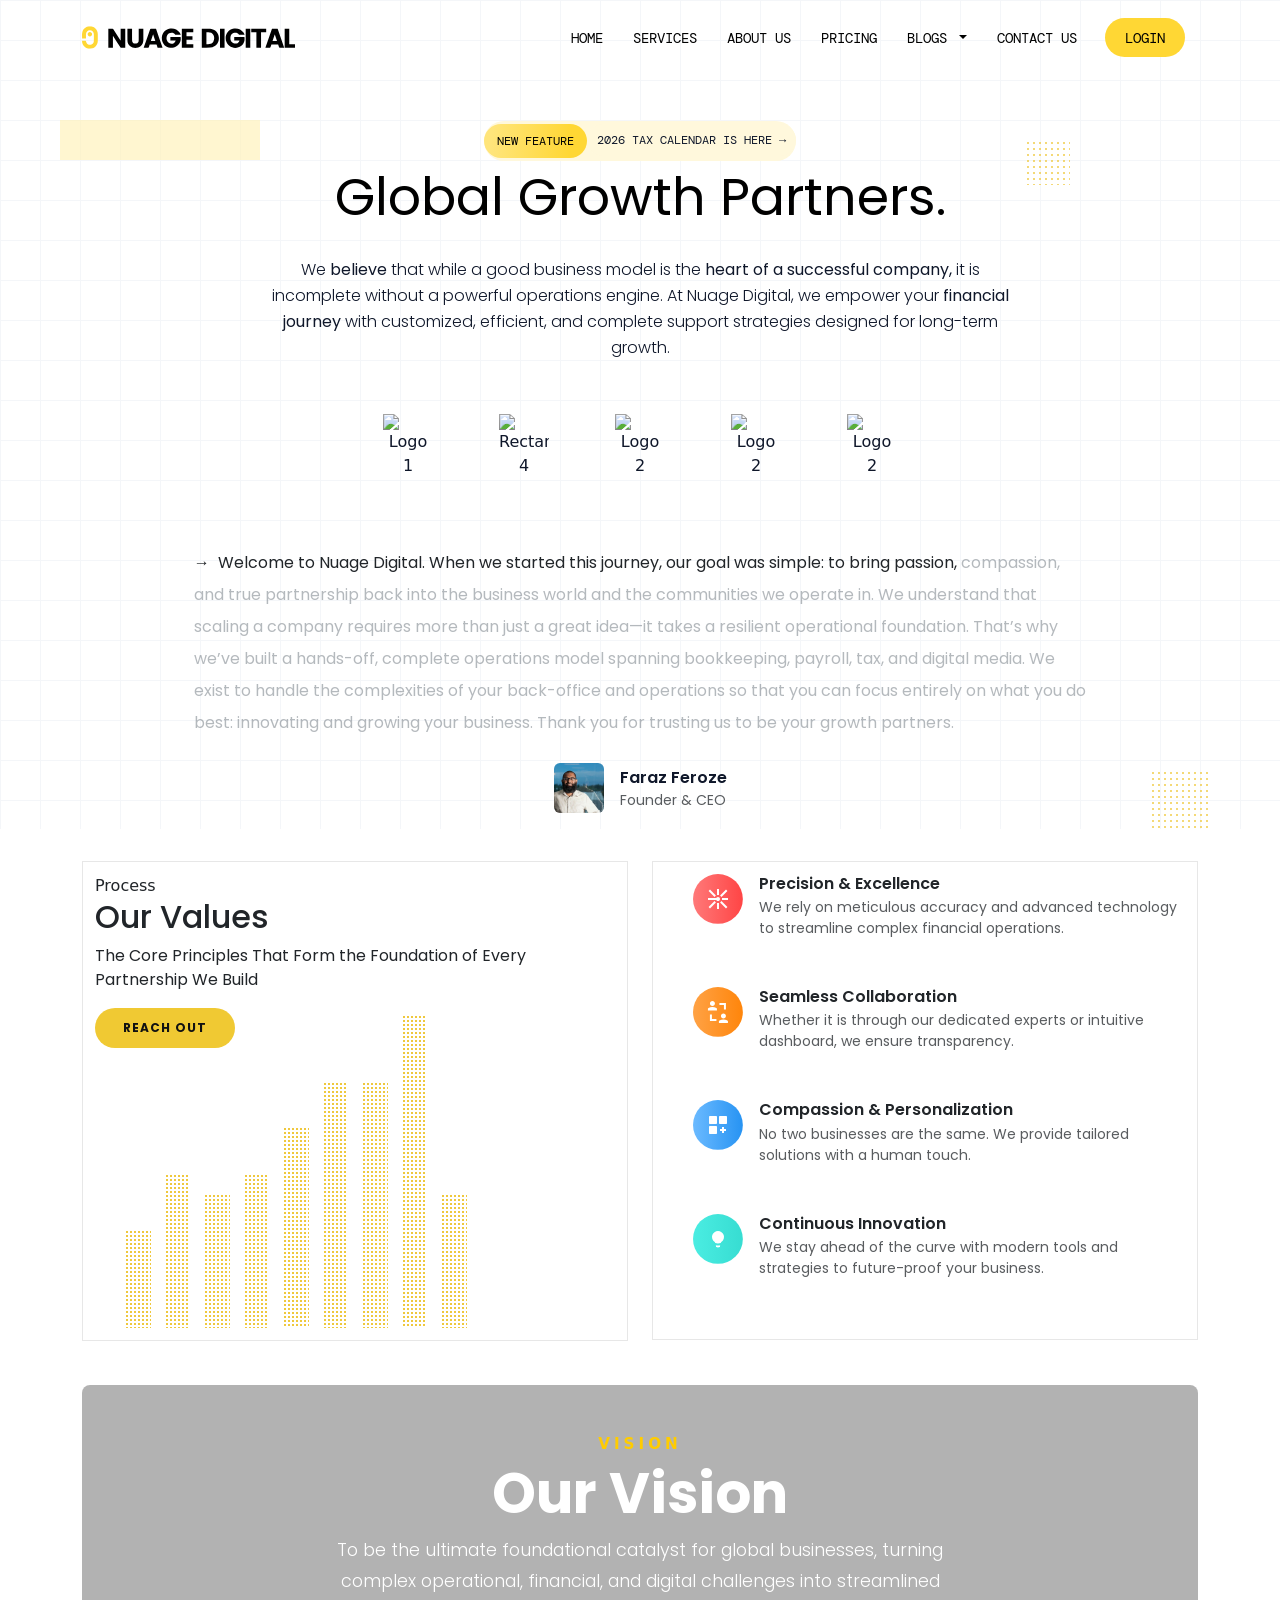
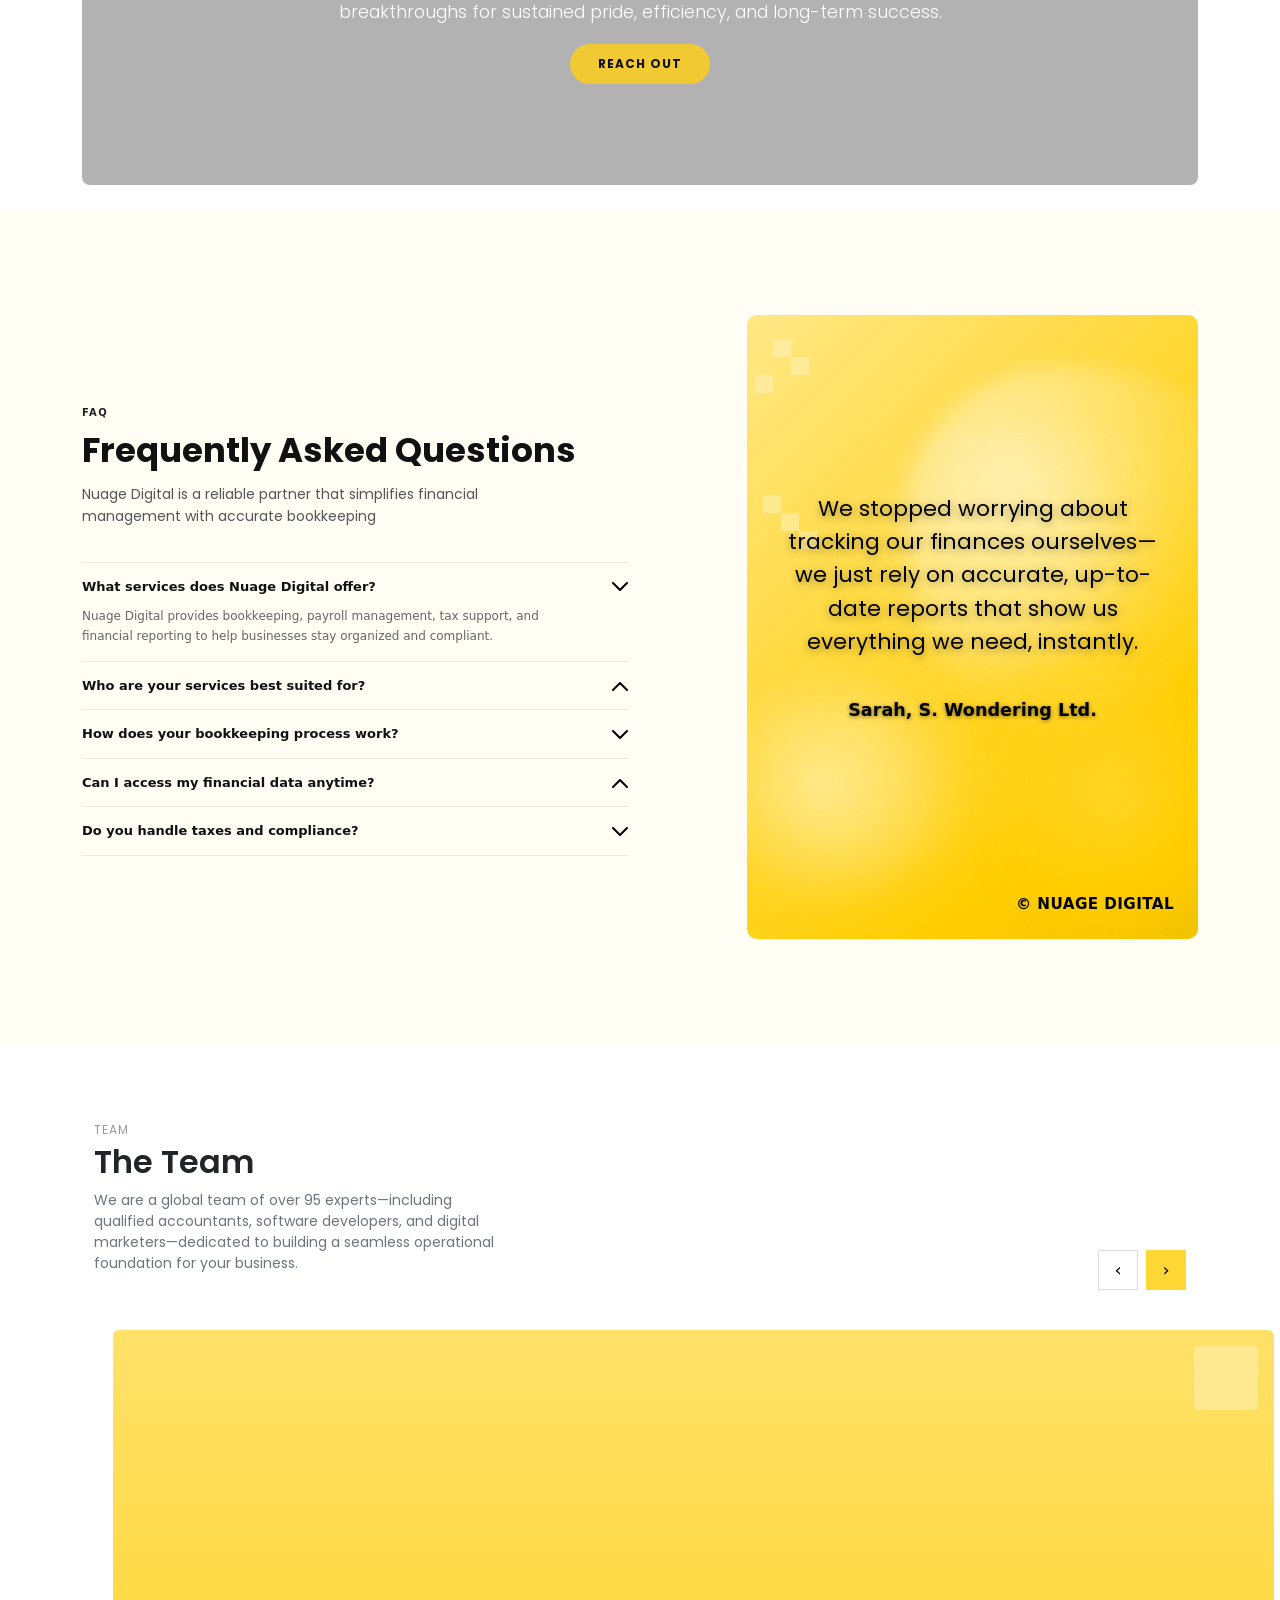
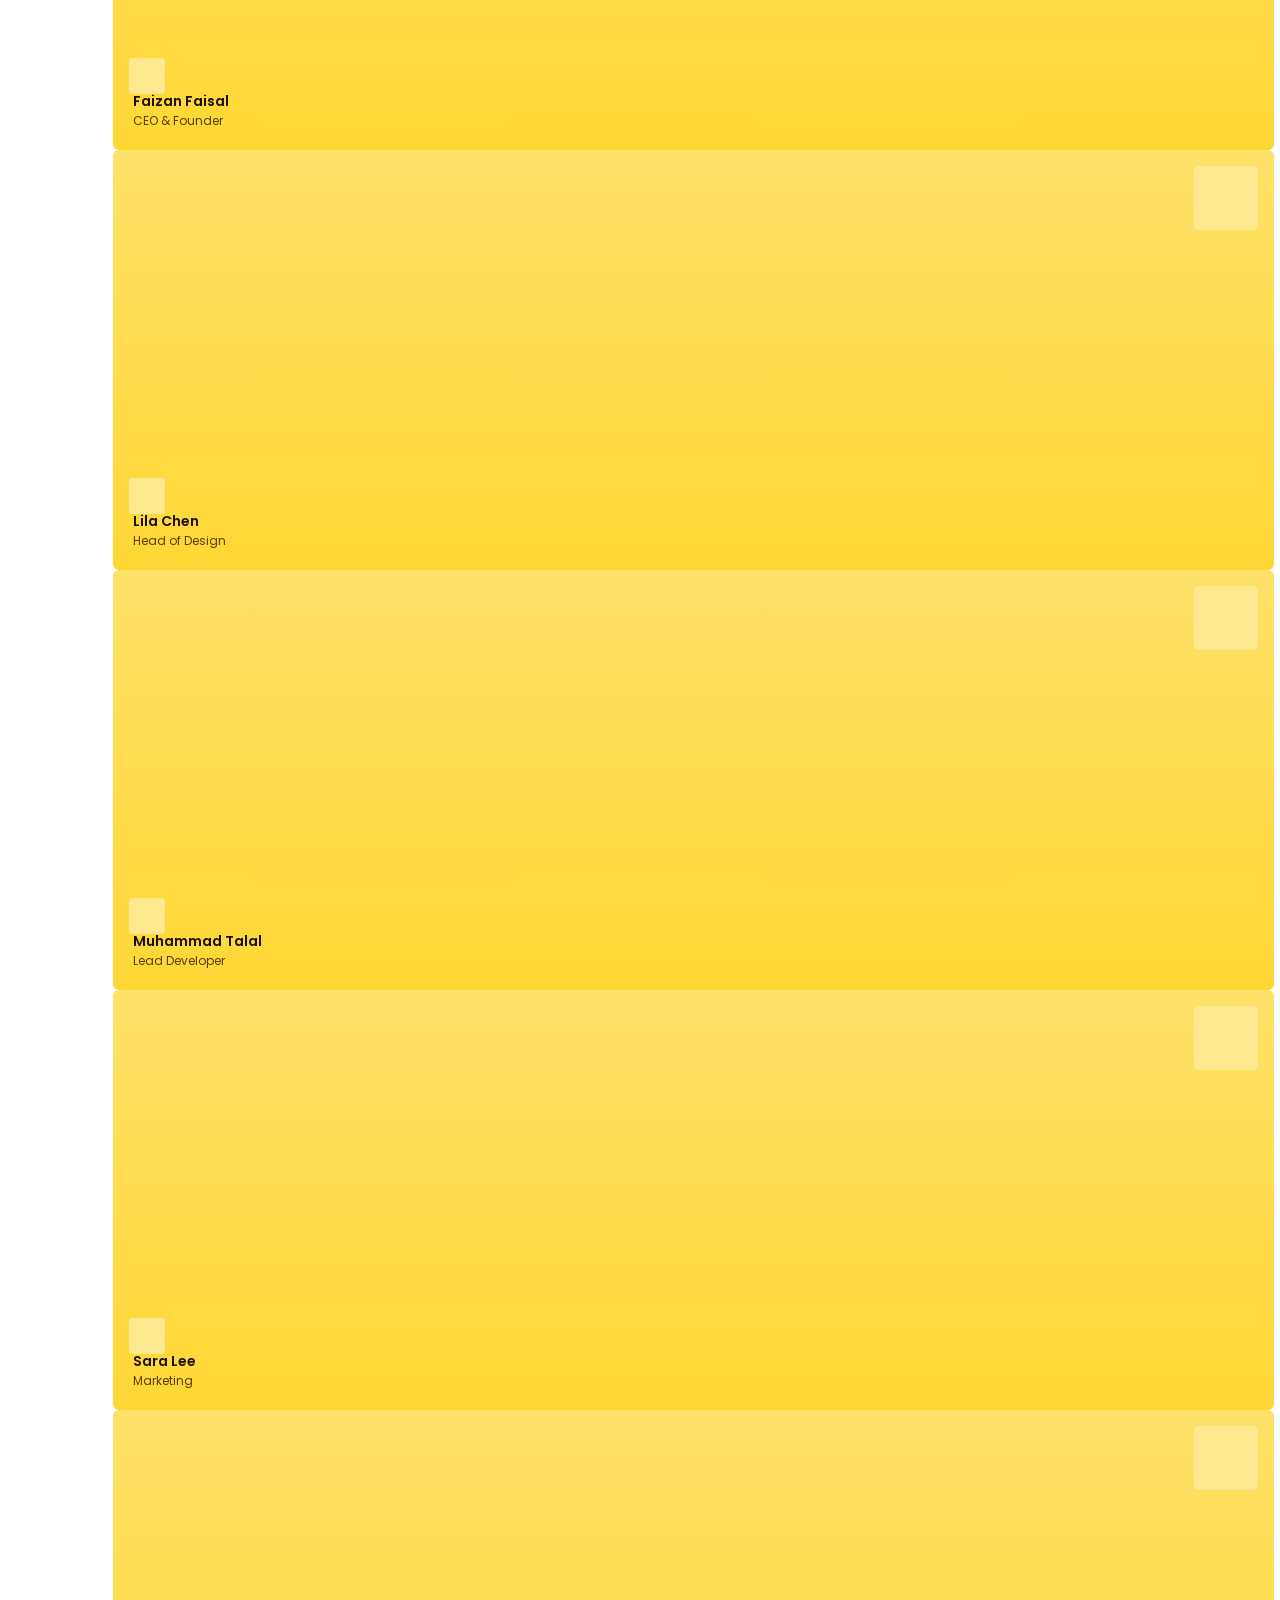
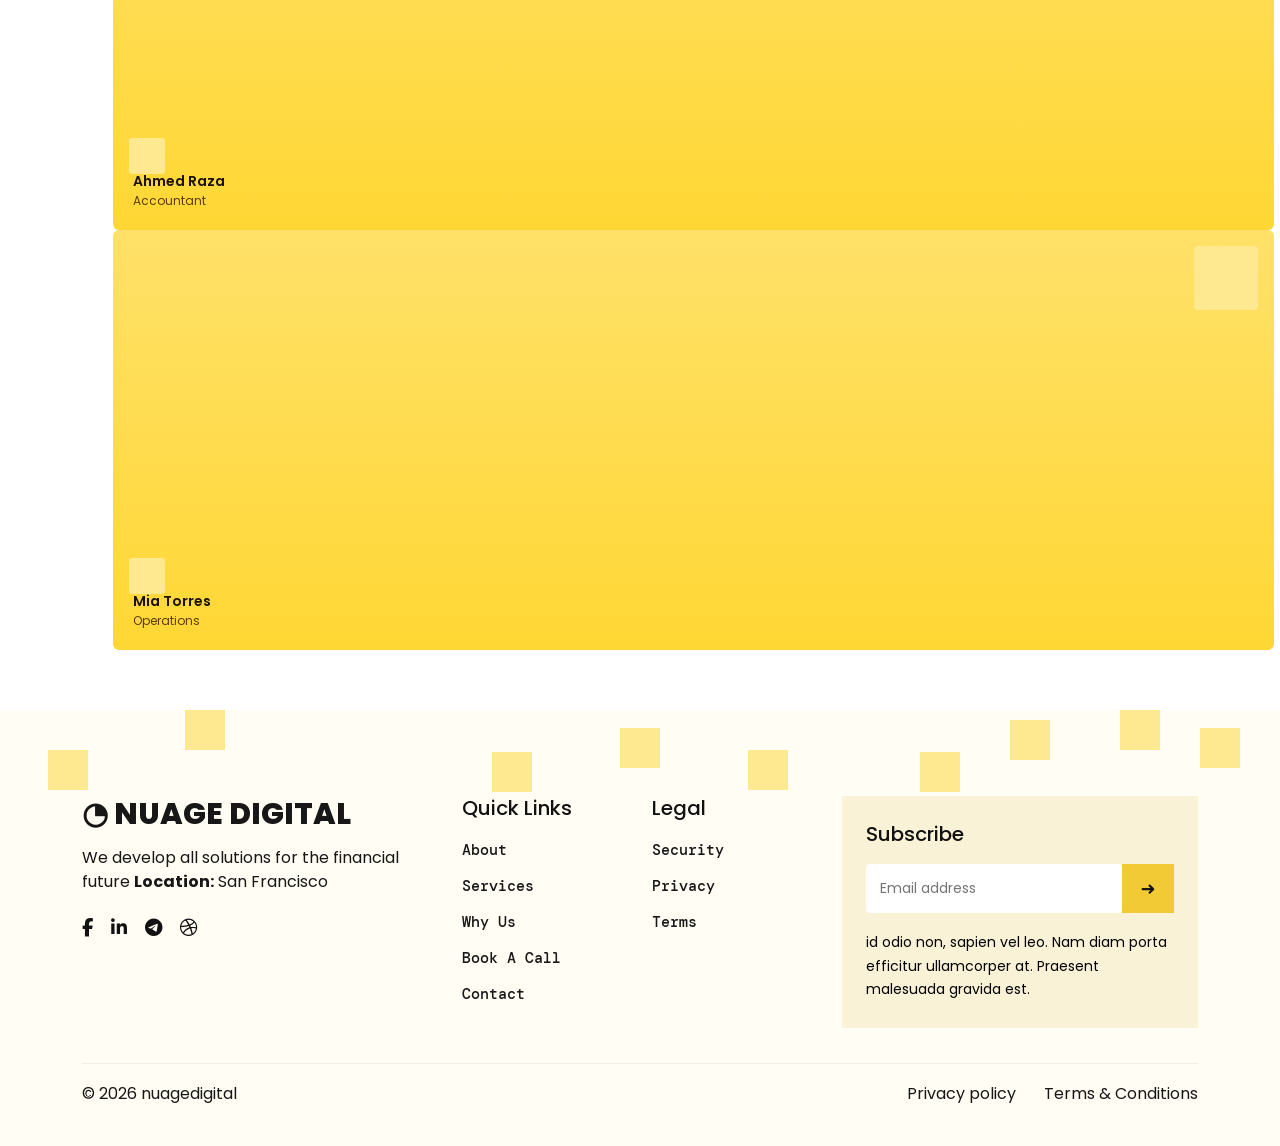
==== commit e633936b: "missing animatione" ====
--- a/about.html
+++ b/about.html
@@ -1003,7 +1003,7 @@
   </footer>
 
     <!-- Bootstrap JS -->
-    <script src="https://cdnjs.cloudflare.com/ajax/libs/jquery/3.7.1/jquery.min.js"></script>
+    <script src="https://code.jquery.com/jquery-3.6.0.min.js"></script>
     <script src="https://cdnjs.cloudflare.com/ajax/libs/slick-carousel/1.8.1/slick.min.js"></script>
     <script src="https://cdn.jsdelivr.net/npm/bootstrap@5.1.3/dist/js/bootstrap.bundle.min.js"></script>
     <script src="assets/js/script.js"></script>
@@ -1012,65 +1012,45 @@
     <script>
 
 
-        $(document).ready(function () {
-            $('.logo-wrapper').slick({
-                slidesToShow: 4,
-                slidesToScroll: 1,
-                autoplay: true,
-                autoplaySpeed: 2000,
-                infinite: true,
-                arrows: false,
-                dots: false,
-                speed: 800,
-                easing: 'easeInOutSine',
-            });
-        });
-
-
-        const downIcon = `
-<svg width="16" height="9" viewBox="0 0 16 9" fill="none" xmlns="http://www.w3.org/2000/svg">
-<path d="M1 1L8 8L15 1" stroke="black" stroke-width="2" stroke-linecap="round" stroke-linejoin="round"/>
-</svg>
-    `;
-
-        const upIcon = `
-<svg width="16" height="9" viewBox="0 0 16 9" fill="none" xmlns="http://www.w3.org/2000/svg">
-<path d="M1 8L8 1L15 8" stroke="black" stroke-width="2" stroke-linecap="round" stroke-linejoin="round"/>
-</svg>
-    `;
-
-        document.querySelectorAll(".faq-question").forEach((button) => {
-            button.addEventListener("click", function () {
-                const item = this.parentElement;
-                const allItems = document.querySelectorAll(".faq-item");
-
-                allItems.forEach((faq) => {
-                    if (faq !== item) {
-                        faq.classList.remove("active");
-                        faq.querySelector(".faq-icon").innerHTML = downIcon;
-                    }
-                });
-
-                item.classList.toggle("active");
-                const icon = item.querySelector(".faq-icon");
-
-                icon.innerHTML = item.classList.contains("active")
-                    ? upIcon
-                    : downIcon;
-            });
-        });
-
-
-        const section = document.getElementById("footprintSection");
-        const observer = new IntersectionObserver((entries) => {
-            entries.forEach((entry) => {
-                if (entry.isIntersecting) {
-                    entry.target.classList.add("show");
-                }
-            });
-        }, { threshold: 0.2 });
-
-        observer.observe(section);
+      $(document).ready(function () {
+
+      
+      $('.logo-wrapper').slick({
+        slidesToShow: 4,       // Number of slides to show at once
+        slidesToScroll: 1,     // Number of slides to scroll at a time
+        autoplay: true,        // Enable autoplay
+        autoplaySpeed: 2000,   // Time between slides (in ms)
+        infinite: true,        // Infinite loop
+        arrows: false,         // Hide arrows
+        dots: false,            // Show dots (optional)
+        speed: 800,            // Speed of slide transition (in ms)
+        easing: 'easeInOutSine',  // Smooth easing function
+      });
+
+      
+       $('#teamSlider').slick({
+        slidesToShow: 4,
+        slidesToScroll: 1,
+        arrows: false,
+        dots: false,
+        infinite: true,
+        speed: 400,
+        responsive: [
+            { breakpoint: 1200, settings: { slidesToShow: 3 } },
+            { breakpoint: 768, settings: { slidesToShow: 2 } },
+            { breakpoint: 480, settings: { slidesToShow: 1 } }
+        ]
+    });
+
+    $('#teamPrev').on('click', function () {
+        $('#teamSlider').slick('slickPrev');
+    });
+
+    $('#teamNext').on('click', function () {
+        $('#teamSlider').slick('slickNext');
+    });
+      
+    });
 
     </script>
 </body>
--- a/assets/css/custom.css
+++ b/assets/css/custom.css
@@ -1407,7 +1407,6 @@
 
 .solutions-section {
   padding: 90px 0;
-  background: #f6f6f4;
   overflow: hidden;
 }
 
@@ -1934,8 +1933,8 @@
 
 .solutions-section {
   padding: 90px 0;
-  background: #f6f6f4;
   overflow: hidden;
+  background: #FFFDF4;
 }
 
 .solutions-heading {
@@ -2381,11 +2380,13 @@
 .pulse-card {
   height: 100%;
   min-height: 120px;
-  background: rgba(255, 255, 255, 0.88);
+  box-shadow: 0px 3.33px 11.08px 0px #00000012;
+  backdrop-filter: blur(170.70755004882812px);
   border: 1px solid rgba(255, 255, 255, 0.6);
   border-radius: 10px;
   padding: 18px 16px;
   backdrop-filter: blur(12px);
+  background-color: #ffffffff;
   box-shadow: 0 10px 24px rgba(0, 0, 0, 0.12);
   transition: transform 0.35s ease, box-shadow 0.35s ease;
 }
@@ -2495,6 +2496,7 @@
 .faq-section {
   padding: 90px 0;
   overflow: hidden;
+  background: #FFFDF4;
 }
 
 .faq-left .faq-tag {
@@ -2880,7 +2882,6 @@
 /* section */
 .footprint-section {
   padding: 90px 0;
-  background: #f7f7f4;
   overflow: hidden;
 }
 
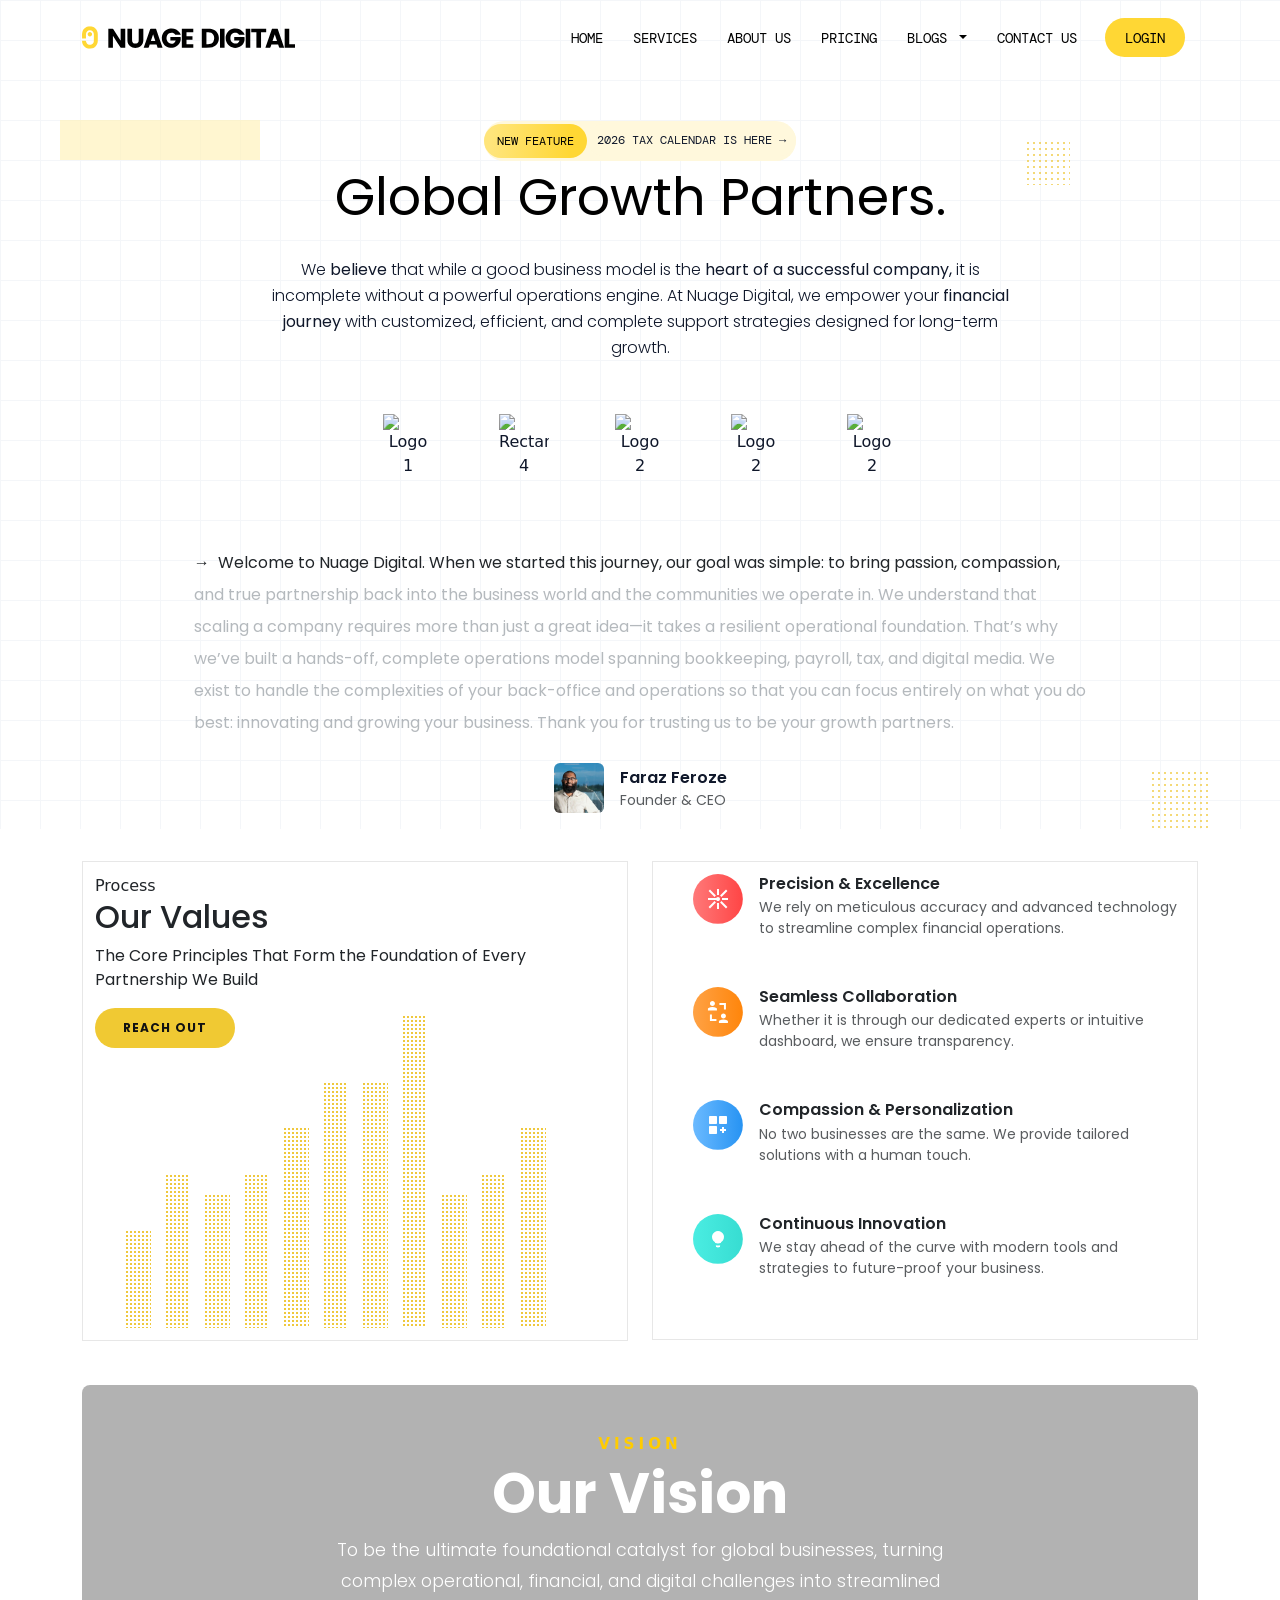
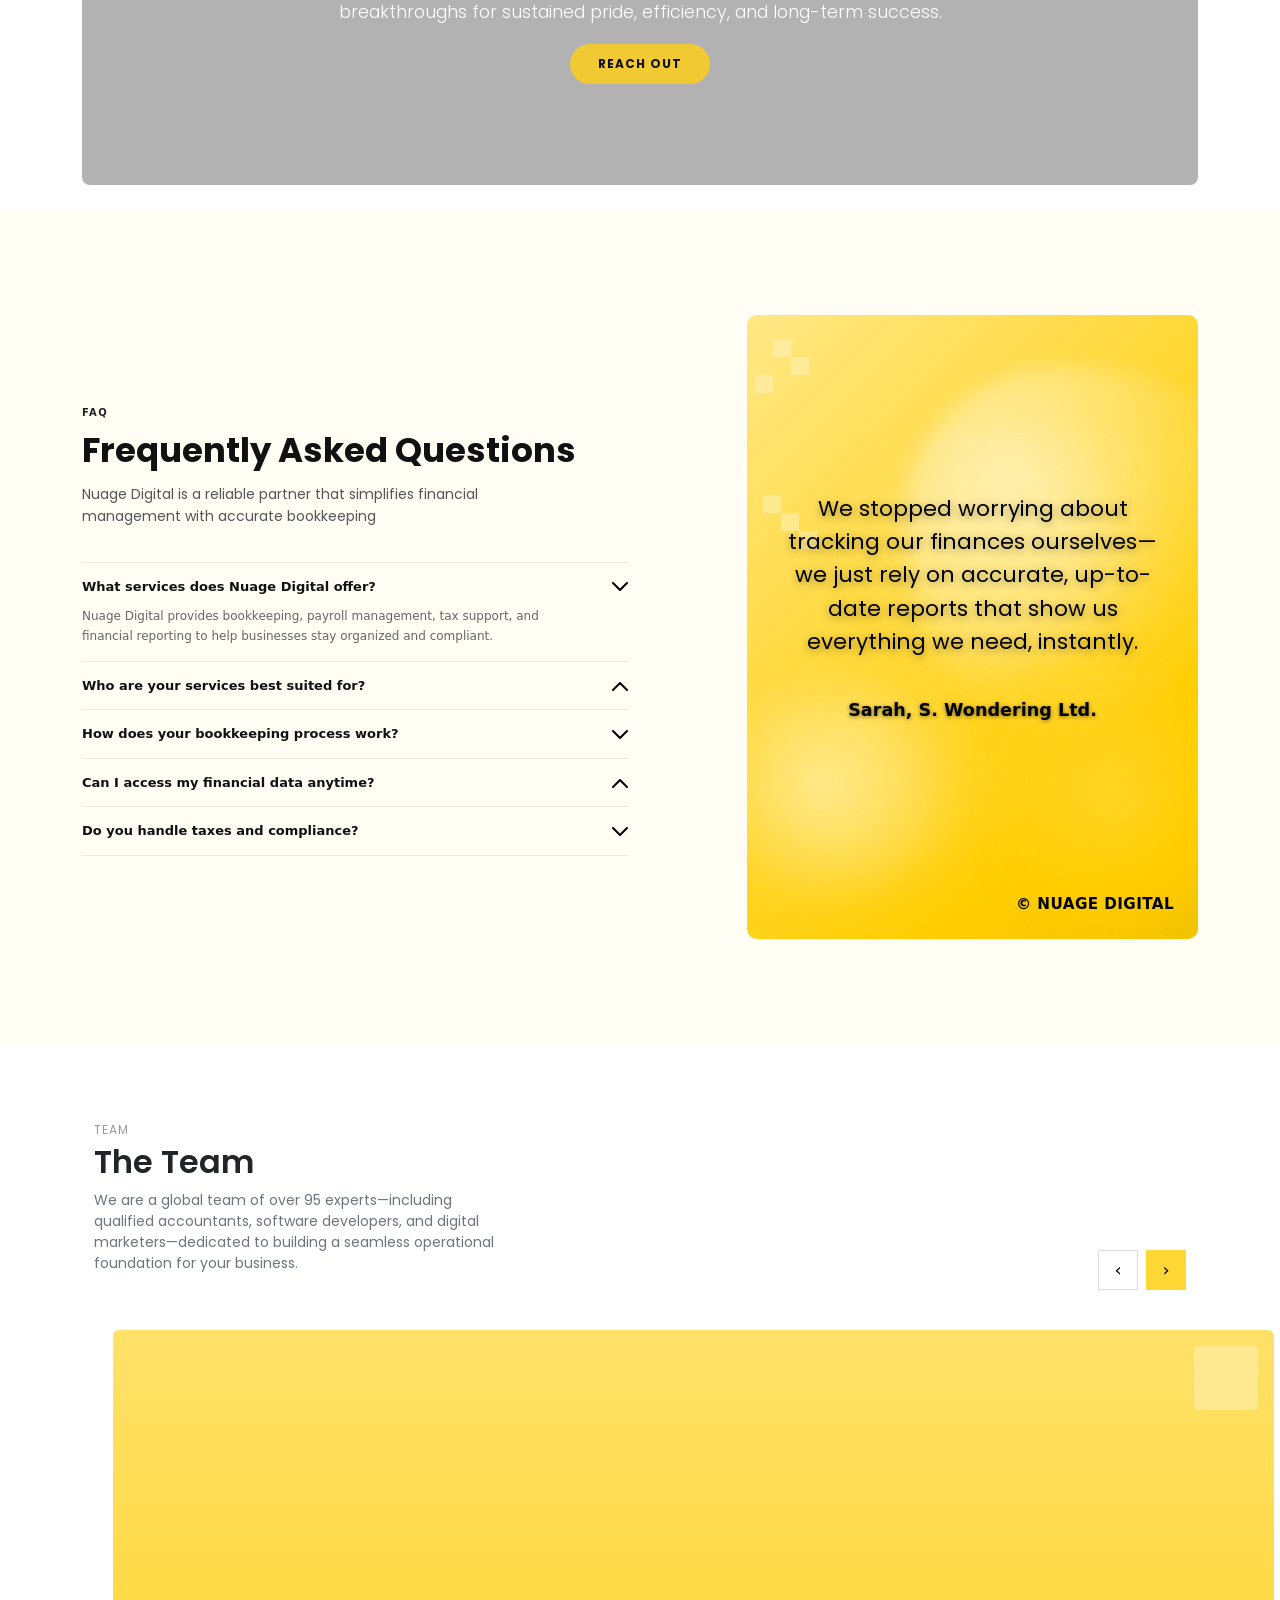
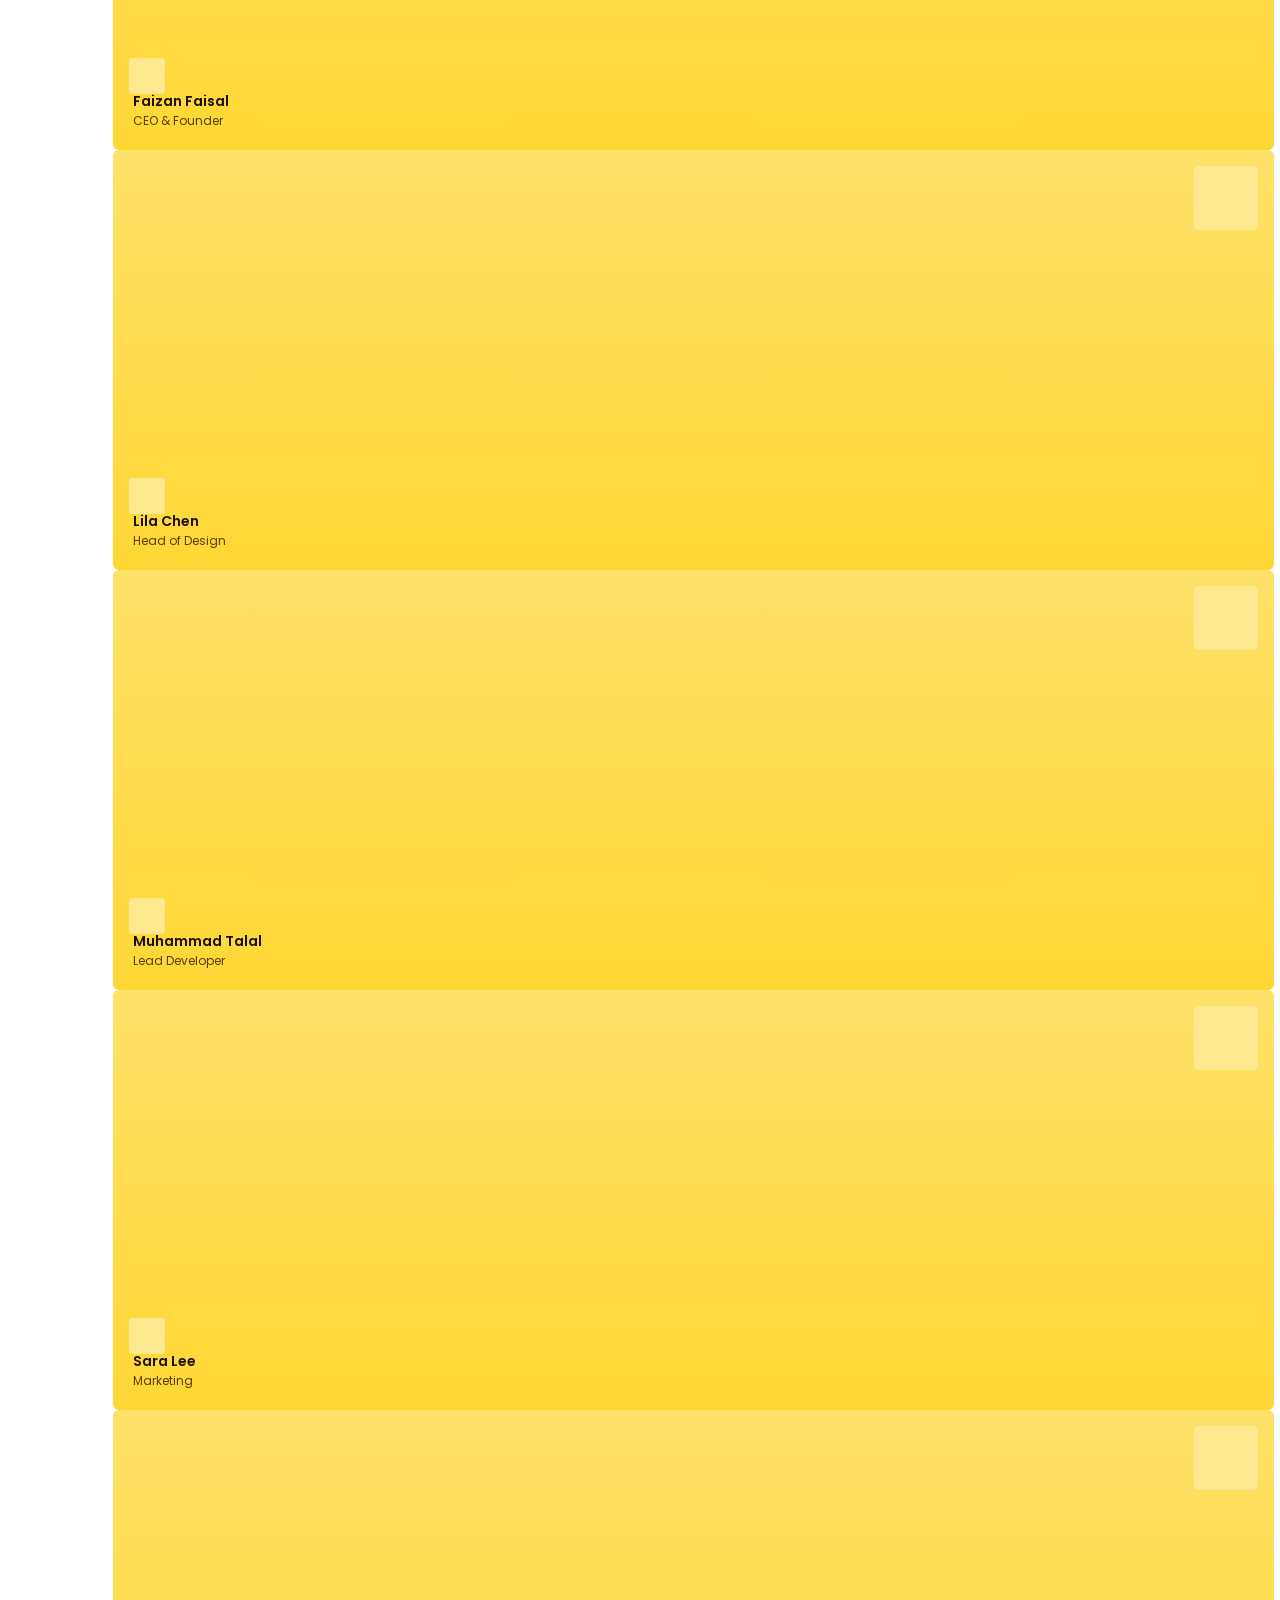
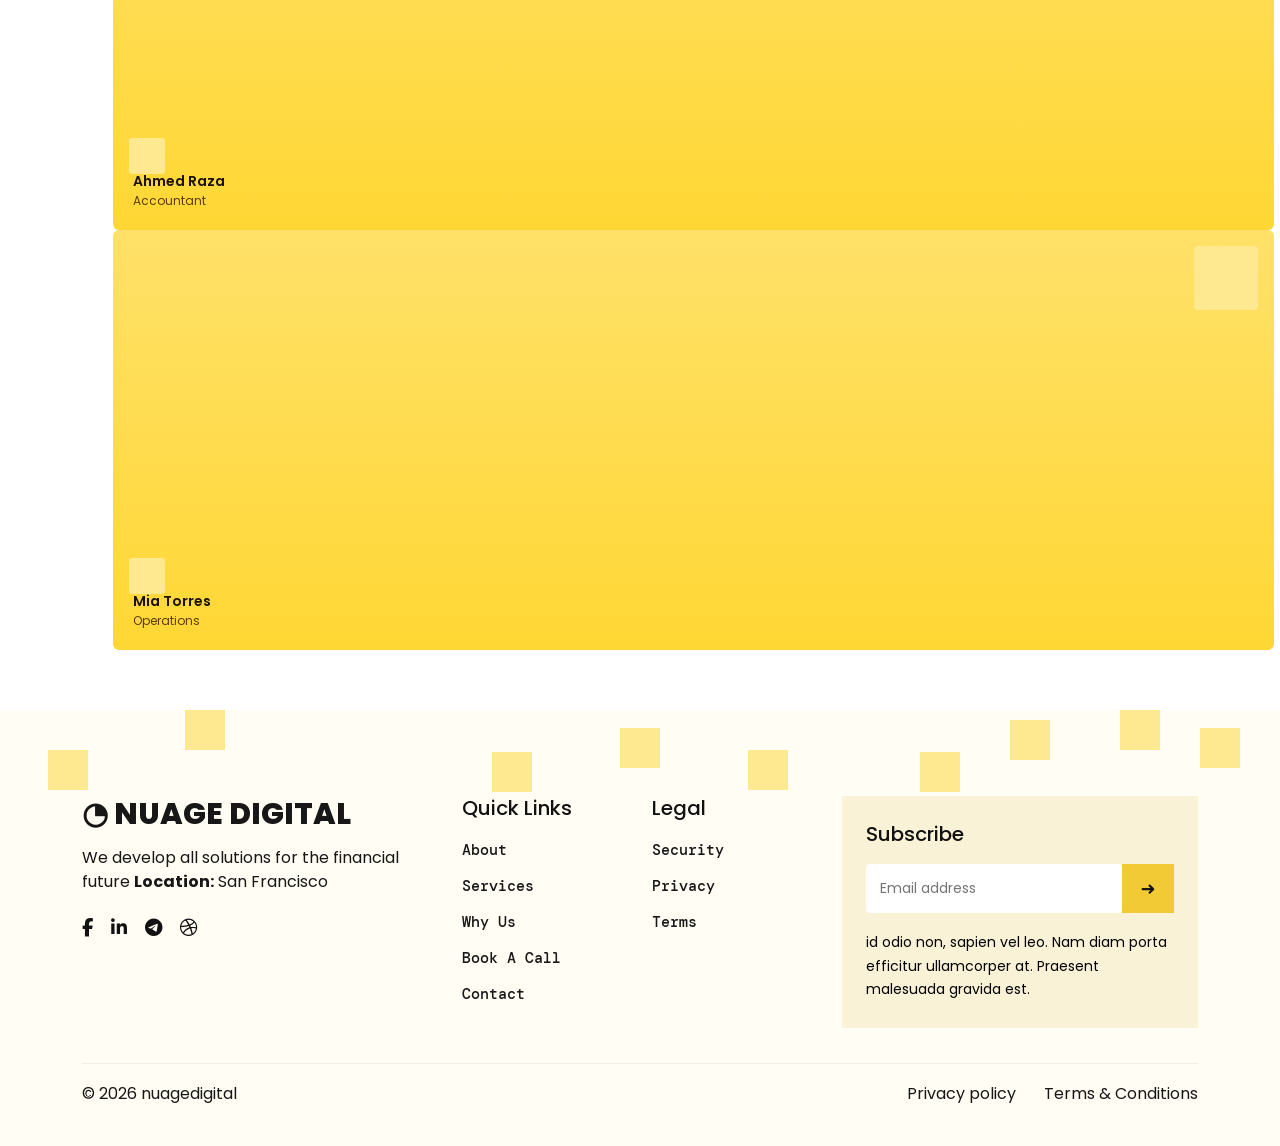
==== commit 5813663d: "updated Mega Menu" ====
--- a/about.html
+++ b/about.html
@@ -4,7 +4,7 @@
 <head>
     <meta charset="UTF-8">
     <meta name="viewport" content="width=device-width, initial-scale=1.0">
-    <title>Nuage-Digital | Index</title>
+    <title>Nuage-Digital | About us</title>
     <meta name="description" content="This is an example webpage.">
     <meta name="keywords" content="web, development, HTML">
     <meta name="author" content="John Doe">
@@ -23,297 +23,193 @@
 </head>
 
 <body>
-    <!-- Header -->
-    <header class="header">
-        <nav class="navbar navbar-expand-lg navbar-light">
-            <div class="container">
-
-                <!-- Logo -->
-                <a href="index.html" class="navbar-brand d-flex align-items-center gap-3">
-                    <img src="assets/images/logo.svg" alt="Nuage Digital Logo" height="45">
-                </a>
-
-                <!-- Toggler Button -->
-                <div class="navbar-toggler custom-toggler" type="button" data-bs-toggle="offcanvas"
-                    data-bs-target="#navbarOffcanvas" aria-controls="navbarOffcanvas">
-                    <span class="border1"></span>
-                    <span class="border2"></span>
-                    <span class="border3"></span>
+     <!-- Header -->
+<header class="header">
+  <nav class="navbar navbar-expand-lg navbar-light">
+    <div class="container">
+
+      <!-- Logo -->
+      <a href="index.html" class="navbar-brand d-flex align-items-center gap-3">
+        <img src="assets/images/logo.svg" alt="Nuage Digital Logo" height="45">
+      </a>
+
+      <!-- Toggler Button -->
+      <div class="navbar-toggler custom-toggler" type="button" data-bs-toggle="offcanvas"
+        data-bs-target="#navbarOffcanvas" aria-controls="navbarOffcanvas">
+        <span class="border1"></span>
+        <span class="border2"></span>
+        <span class="border3"></span>
+      </div>
+
+      <!-- Desktop Navbar -->
+      <div class="collapse navbar-collapse" id="navbarNav">
+        <ul class="navbar-nav ms-auto">
+
+          <li class="nav-item">
+            <a class="nav-link active" href="#">Home</a>
+          </li>
+
+          <!-- Custom Services Dropdown (Mega Menu) -->
+          <li class="nav-item mega-menu">
+            <a class="nav-link" href="#" id="servicesDropdown" role="button" data-bs-toggle="dropdown" aria-expanded="false">
+              Services
+            </a>
+            <ul class="custom-dropdown-menu" aria-labelledby="servicesDropdown">
+              <div class="mega-menu-container">
+                <div class="row">
+                  <div class="col-md-5">
+                    <h5>Development</h5>
+                    <p>Empower your business with an efficient operations engine. Explore our tailored solutions for financial management, team administration, and digital growth designed to help leading brands scale globally with complete confidence.</p>
+                  </div>
+                  <div class="col-md-7">
+                     <div class="row mb-3">
+                        <div class="col-md-6">
+                           <div class="service-box">
+                              <div class="service-icon">
+                                <svg width="30" height="29" viewBox="0 0 30 29" fill="none" xmlns="http://www.w3.org/2000/svg">
+                                  <foreignObject x="-18.6961" y="-18.6961" width="66.5754" height="65.6342"><div xmlns="http://www.w3.org/1999/xhtml" style="backdrop-filter:blur(9.35px);clip-path:url(#bgblur_0_504_202_clip_path);height:100%;width:100%"></div></foreignObject><g data-figma-bg-blur-radius="18.6961">
+                                  <rect width="29.1833" height="28.2419" rx="14.1209" fill="white" fill-opacity="0.05"/>
+                                  <rect x="0.1" y="0.1" width="28.9833" height="28.0419" rx="14.0209" stroke="#B5B5B5" stroke-opacity="0.3" stroke-width="0.2"/>
+                                  <circle cx="14.7211" cy="14.0437" r="11.8969" fill="url(#paint0_linear_504_202)"/>
+                                  <path d="M19.1459 9.63568H10.8537C10.0101 9.63568 9.32617 10.3196 9.32617 11.1632V16.8368C9.32617 17.6804 10.0101 18.3643 10.8537 18.3643H19.1459C19.9895 18.3643 20.6734 17.6804 20.6734 16.8368V11.1632C20.6734 10.3196 19.9895 9.63568 19.1459 9.63568Z" stroke="white" stroke-width="0.872864" stroke-linecap="round" stroke-linejoin="round"/>
+                                  <path d="M9.32617 12.2543H20.6734M11.5083 15.2002H12.8176V15.7457H11.5083V15.2002Z" stroke="white" stroke-width="1.63662" stroke-linejoin="round"/>
+                                  </g>
+                                  <defs>
+                                  <clipPath id="bgblur_0_504_202_clip_path" transform="translate(18.6961 18.6961)"><rect width="29.1833" height="28.2419" rx="14.1209"/>
+                                  </clipPath><linearGradient id="paint0_linear_504_202" x1="14.7211" y1="2.14684" x2="14.7211" y2="25.9407" gradientUnits="userSpaceOnUse">
+                                  <stop stop-color="#6BBAFF"/>
+                                  <stop offset="1" stop-color="#2391F2"/>
+                                  </linearGradient>
+                                  </defs>
+                                  </svg>
+                              </div>
+                               <div class="service-mg-txt">
+                                   <h5>Bookkeeping</h5>
+                                  <p>We keep your books accurate and provide on-demand financial statements.</p>
+                               </div>
+                            </div>
+                        </div>
+                        <div class="col-md-6">
+                            <div class="service-box">
+                              <div class="service-icon">
+                                <svg width="30" height="29" viewBox="0 0 30 29" fill="none" xmlns="http://www.w3.org/2000/svg">
+                                  <foreignObject x="-18.6961" y="-18.6961" width="66.5754" height="65.6342"><div xmlns="http://www.w3.org/1999/xhtml" style="backdrop-filter:blur(9.35px);clip-path:url(#bgblur_0_504_202_clip_path);height:100%;width:100%"></div></foreignObject><g data-figma-bg-blur-radius="18.6961">
+                                  <rect width="29.1833" height="28.2419" rx="14.1209" fill="white" fill-opacity="0.05"/>
+                                  <rect x="0.1" y="0.1" width="28.9833" height="28.0419" rx="14.0209" stroke="#B5B5B5" stroke-opacity="0.3" stroke-width="0.2"/>
+                                  <circle cx="14.7211" cy="14.0437" r="11.8969" fill="url(#paint0_linear_504_202)"/>
+                                  <path d="M19.1459 9.63568H10.8537C10.0101 9.63568 9.32617 10.3196 9.32617 11.1632V16.8368C9.32617 17.6804 10.0101 18.3643 10.8537 18.3643H19.1459C19.9895 18.3643 20.6734 17.6804 20.6734 16.8368V11.1632C20.6734 10.3196 19.9895 9.63568 19.1459 9.63568Z" stroke="white" stroke-width="0.872864" stroke-linecap="round" stroke-linejoin="round"/>
+                                  <path d="M9.32617 12.2543H20.6734M11.5083 15.2002H12.8176V15.7457H11.5083V15.2002Z" stroke="white" stroke-width="1.63662" stroke-linejoin="round"/>
+                                  </g>
+                                  <defs>
+                                  <clipPath id="bgblur_0_504_202_clip_path" transform="translate(18.6961 18.6961)"><rect width="29.1833" height="28.2419" rx="14.1209"/>
+                                  </clipPath><linearGradient id="paint0_linear_504_202" x1="14.7211" y1="2.14684" x2="14.7211" y2="25.9407" gradientUnits="userSpaceOnUse">
+                                  <stop stop-color="#6BBAFF"/>
+                                  <stop offset="1" stop-color="#2391F2"/>
+                                  </linearGradient>
+                                  </defs>
+                                  </svg>
+                              </div>
+                               <div class="service-mg-txt">
+                                   <h5>Bookkeeping</h5>
+                                  <p>We keep your books accurate and provide on-demand financial statements.</p>
+                               </div>
+                            </div>
+                        </div>
+                     </div>
+                      <div class="row">
+                        <div class="col-md-6">
+                          <div class="service-box">
+                              <div class="service-icon">
+                                <svg width="30" height="29" viewBox="0 0 30 29" fill="none" xmlns="http://www.w3.org/2000/svg">
+                                  <foreignObject x="-18.6961" y="-18.6961" width="66.5754" height="65.6342"><div xmlns="http://www.w3.org/1999/xhtml" style="backdrop-filter:blur(9.35px);clip-path:url(#bgblur_0_504_202_clip_path);height:100%;width:100%"></div></foreignObject><g data-figma-bg-blur-radius="18.6961">
+                                  <rect width="29.1833" height="28.2419" rx="14.1209" fill="white" fill-opacity="0.05"/>
+                                  <rect x="0.1" y="0.1" width="28.9833" height="28.0419" rx="14.0209" stroke="#B5B5B5" stroke-opacity="0.3" stroke-width="0.2"/>
+                                  <circle cx="14.7211" cy="14.0437" r="11.8969" fill="url(#paint0_linear_504_202)"/>
+                                  <path d="M19.1459 9.63568H10.8537C10.0101 9.63568 9.32617 10.3196 9.32617 11.1632V16.8368C9.32617 17.6804 10.0101 18.3643 10.8537 18.3643H19.1459C19.9895 18.3643 20.6734 17.6804 20.6734 16.8368V11.1632C20.6734 10.3196 19.9895 9.63568 19.1459 9.63568Z" stroke="white" stroke-width="0.872864" stroke-linecap="round" stroke-linejoin="round"/>
+                                  <path d="M9.32617 12.2543H20.6734M11.5083 15.2002H12.8176V15.7457H11.5083V15.2002Z" stroke="white" stroke-width="1.63662" stroke-linejoin="round"/>
+                                  </g>
+                                  <defs>
+                                  <clipPath id="bgblur_0_504_202_clip_path" transform="translate(18.6961 18.6961)"><rect width="29.1833" height="28.2419" rx="14.1209"/>
+                                  </clipPath><linearGradient id="paint0_linear_504_202" x1="14.7211" y1="2.14684" x2="14.7211" y2="25.9407" gradientUnits="userSpaceOnUse">
+                                  <stop stop-color="#6BBAFF"/>
+                                  <stop offset="1" stop-color="#2391F2"/>
+                                  </linearGradient>
+                                  </defs>
+                                  </svg>
+                              </div>
+                               <div class="service-mg-txt">
+                                   <h5>Bookkeeping</h5>
+                                  <p>We keep your books accurate and provide on-demand financial statements.</p>
+                               </div>
+                            </div>
+                        </div>
+                        <div class="col-md-6">
+                            <div class="service-box">
+                              <div class="service-icon">
+                                <svg width="30" height="29" viewBox="0 0 30 29" fill="none" xmlns="http://www.w3.org/2000/svg">
+                                  <foreignObject x="-18.6961" y="-18.6961" width="66.5754" height="65.6342"><div xmlns="http://www.w3.org/1999/xhtml" style="backdrop-filter:blur(9.35px);clip-path:url(#bgblur_0_504_202_clip_path);height:100%;width:100%"></div></foreignObject><g data-figma-bg-blur-radius="18.6961">
+                                  <rect width="29.1833" height="28.2419" rx="14.1209" fill="white" fill-opacity="0.05"/>
+                                  <rect x="0.1" y="0.1" width="28.9833" height="28.0419" rx="14.0209" stroke="#B5B5B5" stroke-opacity="0.3" stroke-width="0.2"/>
+                                  <circle cx="14.7211" cy="14.0437" r="11.8969" fill="url(#paint0_linear_504_202)"/>
+                                  <path d="M19.1459 9.63568H10.8537C10.0101 9.63568 9.32617 10.3196 9.32617 11.1632V16.8368C9.32617 17.6804 10.0101 18.3643 10.8537 18.3643H19.1459C19.9895 18.3643 20.6734 17.6804 20.6734 16.8368V11.1632C20.6734 10.3196 19.9895 9.63568 19.1459 9.63568Z" stroke="white" stroke-width="0.872864" stroke-linecap="round" stroke-linejoin="round"/>
+                                  <path d="M9.32617 12.2543H20.6734M11.5083 15.2002H12.8176V15.7457H11.5083V15.2002Z" stroke="white" stroke-width="1.63662" stroke-linejoin="round"/>
+                                  </g>
+                                  <defs>
+                                  <clipPath id="bgblur_0_504_202_clip_path" transform="translate(18.6961 18.6961)"><rect width="29.1833" height="28.2419" rx="14.1209"/>
+                                  </clipPath><linearGradient id="paint0_linear_504_202" x1="14.7211" y1="2.14684" x2="14.7211" y2="25.9407" gradientUnits="userSpaceOnUse">
+                                  <stop stop-color="#6BBAFF"/>
+                                  <stop offset="1" stop-color="#2391F2"/>
+                                  </linearGradient>
+                                  </defs>
+                                  </svg>
+                              </div>
+                               <div class="service-mg-txt">
+                                   <h5>Bookkeeping</h5>
+                                  <p>We keep your books accurate and provide on-demand financial statements.</p>
+                               </div>
+                            </div>
+                        </div>
+                     </div>
+                  </div>
                 </div>
-
-                <!-- Desktop Navbar -->
-                <div class="collapse navbar-collapse" id="navbarNav">
-                    <ul class="navbar-nav ms-auto">
-
-                        <li class="nav-item">
-                            <a class="nav-link active" href="#">Home</a>
-                        </li>
-
-                        <!-- Custom Services Dropdown (Mega Menu) -->
-                        <li class="nav-item mega-menu">
-                            <a class="nav-link" href="#" id="servicesDropdown" role="button" data-bs-toggle="dropdown"
-                                aria-expanded="false">
-                                Services
-                            </a>
-                            <ul class="custom-dropdown-menu" aria-labelledby="servicesDropdown">
-                                <div class="mega-menu-container">
-                                    <div class="row">
-                                        <div class="col-md-5">
-                                            <h5>Development</h5>
-                                            <p>Empower your business with an efficient operations engine. Explore our
-                                                tailored solutions for financial management, team administration, and
-                                                digital growth designed to help leading brands scale globally with
-                                                complete confidence.</p>
-                                        </div>
-                                        <div class="col-md-7">
-                                            <div class="row mb-3">
-                                                <div class="col-md-6">
-                                                    <div class="service-box">
-                                                        <div class="service-icon">
-                                                            <svg width="30" height="29" viewBox="0 0 30 29" fill="none"
-                                                                xmlns="http://www.w3.org/2000/svg">
-                                                                <foreignObject x="-18.6961" y="-18.6961" width="66.5754"
-                                                                    height="65.6342">
-                                                                    <div xmlns="http://www.w3.org/1999/xhtml"
-                                                                        style="backdrop-filter:blur(9.35px);clip-path:url(#bgblur_0_504_202_clip_path);height:100%;width:100%">
-                                                                    </div>
-                                                                </foreignObject>
-                                                                <g data-figma-bg-blur-radius="18.6961">
-                                                                    <rect width="29.1833" height="28.2419" rx="14.1209"
-                                                                        fill="white" fill-opacity="0.05" />
-                                                                    <rect x="0.1" y="0.1" width="28.9833"
-                                                                        height="28.0419" rx="14.0209" stroke="#B5B5B5"
-                                                                        stroke-opacity="0.3" stroke-width="0.2" />
-                                                                    <circle cx="14.7211" cy="14.0437" r="11.8969"
-                                                                        fill="url(#paint0_linear_504_202)" />
-                                                                    <path
-                                                                        d="M19.1459 9.63568H10.8537C10.0101 9.63568 9.32617 10.3196 9.32617 11.1632V16.8368C9.32617 17.6804 10.0101 18.3643 10.8537 18.3643H19.1459C19.9895 18.3643 20.6734 17.6804 20.6734 16.8368V11.1632C20.6734 10.3196 19.9895 9.63568 19.1459 9.63568Z"
-                                                                        stroke="white" stroke-width="0.872864"
-                                                                        stroke-linecap="round"
-                                                                        stroke-linejoin="round" />
-                                                                    <path
-                                                                        d="M9.32617 12.2543H20.6734M11.5083 15.2002H12.8176V15.7457H11.5083V15.2002Z"
-                                                                        stroke="white" stroke-width="1.63662"
-                                                                        stroke-linejoin="round" />
-                                                                </g>
-                                                                <defs>
-                                                                    <clipPath id="bgblur_0_504_202_clip_path"
-                                                                        transform="translate(18.6961 18.6961)">
-                                                                        <rect width="29.1833" height="28.2419"
-                                                                            rx="14.1209" />
-                                                                    </clipPath>
-                                                                    <linearGradient id="paint0_linear_504_202"
-                                                                        x1="14.7211" y1="2.14684" x2="14.7211"
-                                                                        y2="25.9407" gradientUnits="userSpaceOnUse">
-                                                                        <stop stop-color="#6BBAFF" />
-                                                                        <stop offset="1" stop-color="#2391F2" />
-                                                                    </linearGradient>
-                                                                </defs>
-                                                            </svg>
-                                                        </div>
-                                                        <div class="service-mg-txt">
-                                                            <h5>Bookkeeping</h5>
-                                                            <p>We keep your books accurate and provide on-demand
-                                                                financial statements.</p>
-                                                        </div>
-                                                    </div>
-                                                </div>
-                                                <div class="col-md-6">
-                                                    <div class="service-box">
-                                                        <div class="service-icon">
-                                                            <svg width="30" height="29" viewBox="0 0 30 29" fill="none"
-                                                                xmlns="http://www.w3.org/2000/svg">
-                                                                <foreignObject x="-18.6961" y="-18.6961" width="66.5754"
-                                                                    height="65.6342">
-                                                                    <div xmlns="http://www.w3.org/1999/xhtml"
-                                                                        style="backdrop-filter:blur(9.35px);clip-path:url(#bgblur_0_504_202_clip_path);height:100%;width:100%">
-                                                                    </div>
-                                                                </foreignObject>
-                                                                <g data-figma-bg-blur-radius="18.6961">
-                                                                    <rect width="29.1833" height="28.2419" rx="14.1209"
-                                                                        fill="white" fill-opacity="0.05" />
-                                                                    <rect x="0.1" y="0.1" width="28.9833"
-                                                                        height="28.0419" rx="14.0209" stroke="#B5B5B5"
-                                                                        stroke-opacity="0.3" stroke-width="0.2" />
-                                                                    <circle cx="14.7211" cy="14.0437" r="11.8969"
-                                                                        fill="url(#paint0_linear_504_202)" />
-                                                                    <path
-                                                                        d="M19.1459 9.63568H10.8537C10.0101 9.63568 9.32617 10.3196 9.32617 11.1632V16.8368C9.32617 17.6804 10.0101 18.3643 10.8537 18.3643H19.1459C19.9895 18.3643 20.6734 17.6804 20.6734 16.8368V11.1632C20.6734 10.3196 19.9895 9.63568 19.1459 9.63568Z"
-                                                                        stroke="white" stroke-width="0.872864"
-                                                                        stroke-linecap="round"
-                                                                        stroke-linejoin="round" />
-                                                                    <path
-                                                                        d="M9.32617 12.2543H20.6734M11.5083 15.2002H12.8176V15.7457H11.5083V15.2002Z"
-                                                                        stroke="white" stroke-width="1.63662"
-                                                                        stroke-linejoin="round" />
-                                                                </g>
-                                                                <defs>
-                                                                    <clipPath id="bgblur_0_504_202_clip_path"
-                                                                        transform="translate(18.6961 18.6961)">
-                                                                        <rect width="29.1833" height="28.2419"
-                                                                            rx="14.1209" />
-                                                                    </clipPath>
-                                                                    <linearGradient id="paint0_linear_504_202"
-                                                                        x1="14.7211" y1="2.14684" x2="14.7211"
-                                                                        y2="25.9407" gradientUnits="userSpaceOnUse">
-                                                                        <stop stop-color="#6BBAFF" />
-                                                                        <stop offset="1" stop-color="#2391F2" />
-                                                                    </linearGradient>
-                                                                </defs>
-                                                            </svg>
-                                                        </div>
-                                                        <div class="service-mg-txt">
-                                                            <h5>Bookkeeping</h5>
-                                                            <p>We keep your books accurate and provide on-demand
-                                                                financial statements.</p>
-                                                        </div>
-                                                    </div>
-                                                </div>
-                                            </div>
-                                            <div class="row">
-                                                <div class="col-md-6">
-                                                    <div class="service-box">
-                                                        <div class="service-icon">
-                                                            <svg width="30" height="29" viewBox="0 0 30 29" fill="none"
-                                                                xmlns="http://www.w3.org/2000/svg">
-                                                                <foreignObject x="-18.6961" y="-18.6961" width="66.5754"
-                                                                    height="65.6342">
-                                                                    <div xmlns="http://www.w3.org/1999/xhtml"
-                                                                        style="backdrop-filter:blur(9.35px);clip-path:url(#bgblur_0_504_202_clip_path);height:100%;width:100%">
-                                                                    </div>
-                                                                </foreignObject>
-                                                                <g data-figma-bg-blur-radius="18.6961">
-                                                                    <rect width="29.1833" height="28.2419" rx="14.1209"
-                                                                        fill="white" fill-opacity="0.05" />
-                                                                    <rect x="0.1" y="0.1" width="28.9833"
-                                                                        height="28.0419" rx="14.0209" stroke="#B5B5B5"
-                                                                        stroke-opacity="0.3" stroke-width="0.2" />
-                                                                    <circle cx="14.7211" cy="14.0437" r="11.8969"
-                                                                        fill="url(#paint0_linear_504_202)" />
-                                                                    <path
-                                                                        d="M19.1459 9.63568H10.8537C10.0101 9.63568 9.32617 10.3196 9.32617 11.1632V16.8368C9.32617 17.6804 10.0101 18.3643 10.8537 18.3643H19.1459C19.9895 18.3643 20.6734 17.6804 20.6734 16.8368V11.1632C20.6734 10.3196 19.9895 9.63568 19.1459 9.63568Z"
-                                                                        stroke="white" stroke-width="0.872864"
-                                                                        stroke-linecap="round"
-                                                                        stroke-linejoin="round" />
-                                                                    <path
-                                                                        d="M9.32617 12.2543H20.6734M11.5083 15.2002H12.8176V15.7457H11.5083V15.2002Z"
-                                                                        stroke="white" stroke-width="1.63662"
-                                                                        stroke-linejoin="round" />
-                                                                </g>
-                                                                <defs>
-                                                                    <clipPath id="bgblur_0_504_202_clip_path"
-                                                                        transform="translate(18.6961 18.6961)">
-                                                                        <rect width="29.1833" height="28.2419"
-                                                                            rx="14.1209" />
-                                                                    </clipPath>
-                                                                    <linearGradient id="paint0_linear_504_202"
-                                                                        x1="14.7211" y1="2.14684" x2="14.7211"
-                                                                        y2="25.9407" gradientUnits="userSpaceOnUse">
-                                                                        <stop stop-color="#6BBAFF" />
-                                                                        <stop offset="1" stop-color="#2391F2" />
-                                                                    </linearGradient>
-                                                                </defs>
-                                                            </svg>
-                                                        </div>
-                                                        <div class="service-mg-txt">
-                                                            <h5>Bookkeeping</h5>
-                                                            <p>We keep your books accurate and provide on-demand
-                                                                financial statements.</p>
-                                                        </div>
-                                                    </div>
-                                                </div>
-                                                <div class="col-md-6">
-                                                    <div class="service-box">
-                                                        <div class="service-icon">
-                                                            <svg width="30" height="29" viewBox="0 0 30 29" fill="none"
-                                                                xmlns="http://www.w3.org/2000/svg">
-                                                                <foreignObject x="-18.6961" y="-18.6961" width="66.5754"
-                                                                    height="65.6342">
-                                                                    <div xmlns="http://www.w3.org/1999/xhtml"
-                                                                        style="backdrop-filter:blur(9.35px);clip-path:url(#bgblur_0_504_202_clip_path);height:100%;width:100%">
-                                                                    </div>
-                                                                </foreignObject>
-                                                                <g data-figma-bg-blur-radius="18.6961">
-                                                                    <rect width="29.1833" height="28.2419" rx="14.1209"
-                                                                        fill="white" fill-opacity="0.05" />
-                                                                    <rect x="0.1" y="0.1" width="28.9833"
-                                                                        height="28.0419" rx="14.0209" stroke="#B5B5B5"
-                                                                        stroke-opacity="0.3" stroke-width="0.2" />
-                                                                    <circle cx="14.7211" cy="14.0437" r="11.8969"
-                                                                        fill="url(#paint0_linear_504_202)" />
-                                                                    <path
-                                                                        d="M19.1459 9.63568H10.8537C10.0101 9.63568 9.32617 10.3196 9.32617 11.1632V16.8368C9.32617 17.6804 10.0101 18.3643 10.8537 18.3643H19.1459C19.9895 18.3643 20.6734 17.6804 20.6734 16.8368V11.1632C20.6734 10.3196 19.9895 9.63568 19.1459 9.63568Z"
-                                                                        stroke="white" stroke-width="0.872864"
-                                                                        stroke-linecap="round"
-                                                                        stroke-linejoin="round" />
-                                                                    <path
-                                                                        d="M9.32617 12.2543H20.6734M11.5083 15.2002H12.8176V15.7457H11.5083V15.2002Z"
-                                                                        stroke="white" stroke-width="1.63662"
-                                                                        stroke-linejoin="round" />
-                                                                </g>
-                                                                <defs>
-                                                                    <clipPath id="bgblur_0_504_202_clip_path"
-                                                                        transform="translate(18.6961 18.6961)">
-                                                                        <rect width="29.1833" height="28.2419"
-                                                                            rx="14.1209" />
-                                                                    </clipPath>
-                                                                    <linearGradient id="paint0_linear_504_202"
-                                                                        x1="14.7211" y1="2.14684" x2="14.7211"
-                                                                        y2="25.9407" gradientUnits="userSpaceOnUse">
-                                                                        <stop stop-color="#6BBAFF" />
-                                                                        <stop offset="1" stop-color="#2391F2" />
-                                                                    </linearGradient>
-                                                                </defs>
-                                                            </svg>
-                                                        </div>
-                                                        <div class="service-mg-txt">
-                                                            <h5>Bookkeeping</h5>
-                                                            <p>We keep your books accurate and provide on-demand
-                                                                financial statements.</p>
-                                                        </div>
-                                                    </div>
-                                                </div>
-                                            </div>
-                                        </div>
-                                    </div>
-                                </div>
-                            </ul>
-                        </li>
-
-                        <li class="nav-item">
-                            <a class="nav-link" href="about.html">About Us</a>
-                        </li>
-
-                        <!-- Pricing -->
-                        <li class="nav-item">
-                            <a class="nav-link" href="#">Pricing</a>
-                        </li>
-
-                        <!-- Blogs Dropdown -->
-                        <li class="nav-item dropdown">
-                            <a class="nav-link dropdown-toggle" href="#" id="blogsDropdown" role="button"
-                                data-bs-toggle="dropdown" aria-expanded="false">
-                                Blogs
-                            </a>
-                            <ul class="dropdown-menu" aria-labelledby="blogsDropdown">
-                                <li><a class="dropdown-item" href="#">Latest Articles</a></li>
-                                <li><a class="dropdown-item" href="#">Technology Trends</a></li>
-                                <li><a class="dropdown-item" href="#">Business Insights</a></li>
-                                <li><a class="dropdown-item" href="#">Case Studies</a></li>
-                            </ul>
-                        </li>
-
-                        <li class="nav-item">
-                            <a class="nav-link" href="contact-us.html">Contact Us</a>
-                        </li>
-                        <li class="nav-item" id="pulse-btn">
-                            <a class="nav-link" href="#">Login</a>
-                        </li>
-                    </ul>
-                </div>
-            </div>
-        </nav>
-    </header>
+              </div>
+            </ul>
+          </li>
+
+          <li class="nav-item">
+            <a class="nav-link" href="about.html">About Us</a>
+          </li>
+
+          <!-- Pricing -->
+          <li class="nav-item">
+            <a class="nav-link" href="#">Pricing</a>
+          </li>
+
+          <!-- Blogs Dropdown -->
+          <li class="nav-item dropdown">
+            <a class="nav-link dropdown-toggle" href="#" id="blogsDropdown" role="button" data-bs-toggle="dropdown"
+              aria-expanded="false">
+              Blogs
+            </a>
+            <ul class="dropdown-menu" aria-labelledby="blogsDropdown">
+              <li><a class="dropdown-item" href="#">Latest Articles</a></li>
+              <li><a class="dropdown-item" href="#">Technology Trends</a></li>
+              <li><a class="dropdown-item" href="#">Business Insights</a></li>
+              <li><a class="dropdown-item" href="#">Case Studies</a></li>
+            </ul>
+          </li>
+
+          <li class="nav-item">
+            <a class="nav-link" href="contact-us.html">Contact Us</a>
+          </li>
+          <li class="nav-item" id="pulse-btn">
+            <a class="nav-link" href="#">Login</a>
+          </li>
+        </ul>
+      </div>
+    </div>
+  </nav>
+</header>
     <!-- Mobile Offcanvas -->
     <div class="offcanvas offcanvas-start" tabindex="-1" id="navbarOffcanvas" aria-labelledby="navbarOffcanvasLabel">
         <div class="offcanvas-header">
@@ -1052,6 +948,56 @@
       
     });
 
+
+
+
+      document.addEventListener("DOMContentLoaded", function () {
+  const megaMenuItem = document.querySelector(".nav-item.mega-menu");
+  const trigger = document.querySelector("#servicesDropdown");
+  const dropdown = document.querySelector(".custom-dropdown-menu");
+
+  if (!megaMenuItem || !trigger || !dropdown) return;
+
+  // Position dropdown just below the header
+  function positionDropdown() {
+    const headerBottom = document.querySelector("header.header").getBoundingClientRect().bottom;
+    dropdown.style.top = headerBottom + "px";
+  }
+
+  // Toggle on click
+  trigger.addEventListener("click", function (e) {
+    e.preventDefault();
+    e.stopPropagation();
+
+    const isOpen = megaMenuItem.classList.contains("open");
+
+    if (isOpen) {
+      megaMenuItem.classList.remove("open");
+    } else {
+      megaMenuItem.classList.add("open");
+      positionDropdown();
+    }
+  });
+
+  // Close on outside click
+  document.addEventListener("click", function (e) {
+    if (!megaMenuItem.contains(e.target)) {
+      megaMenuItem.classList.remove("open");
+    }
+  });
+
+  // Reposition on scroll/resize (important if header is not fixed)
+  window.addEventListener("resize", function () {
+    if (megaMenuItem.classList.contains("open")) positionDropdown();
+  });
+
+  window.addEventListener("scroll", function () {
+    if (megaMenuItem.classList.contains("open")) positionDropdown();
+  });
+});
+
+
+
     </script>
 </body>
 
--- a/assets/css/custom.css
+++ b/assets/css/custom.css
@@ -3710,4 +3710,12 @@
     font-size: 18px;
     line-height: 30px;
     margin-bottom: 0px;
-}+}
+
+
+.nav-item.mega-menu.open .custom-dropdown-menu {
+  display: block;
+  z-index: 99999999999;
+  opacity: 1;
+  top: 65px !important;
+}
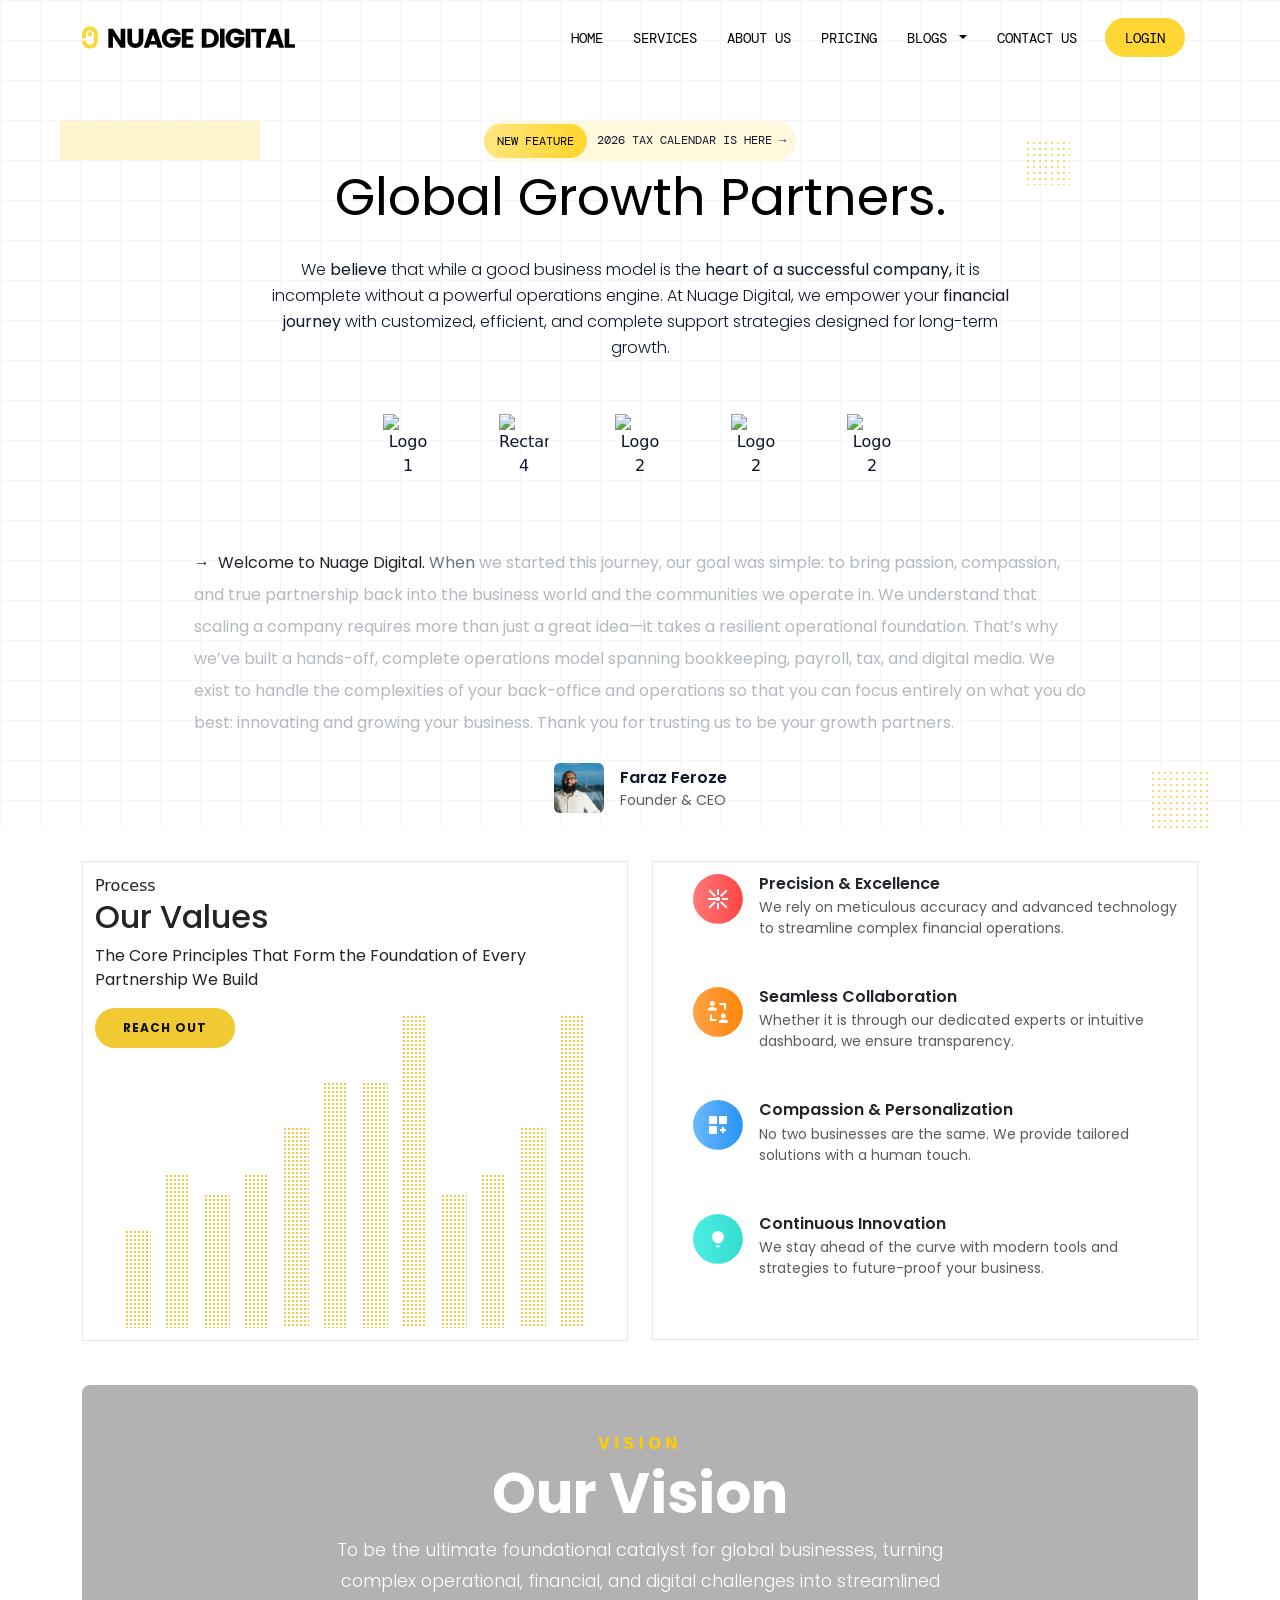
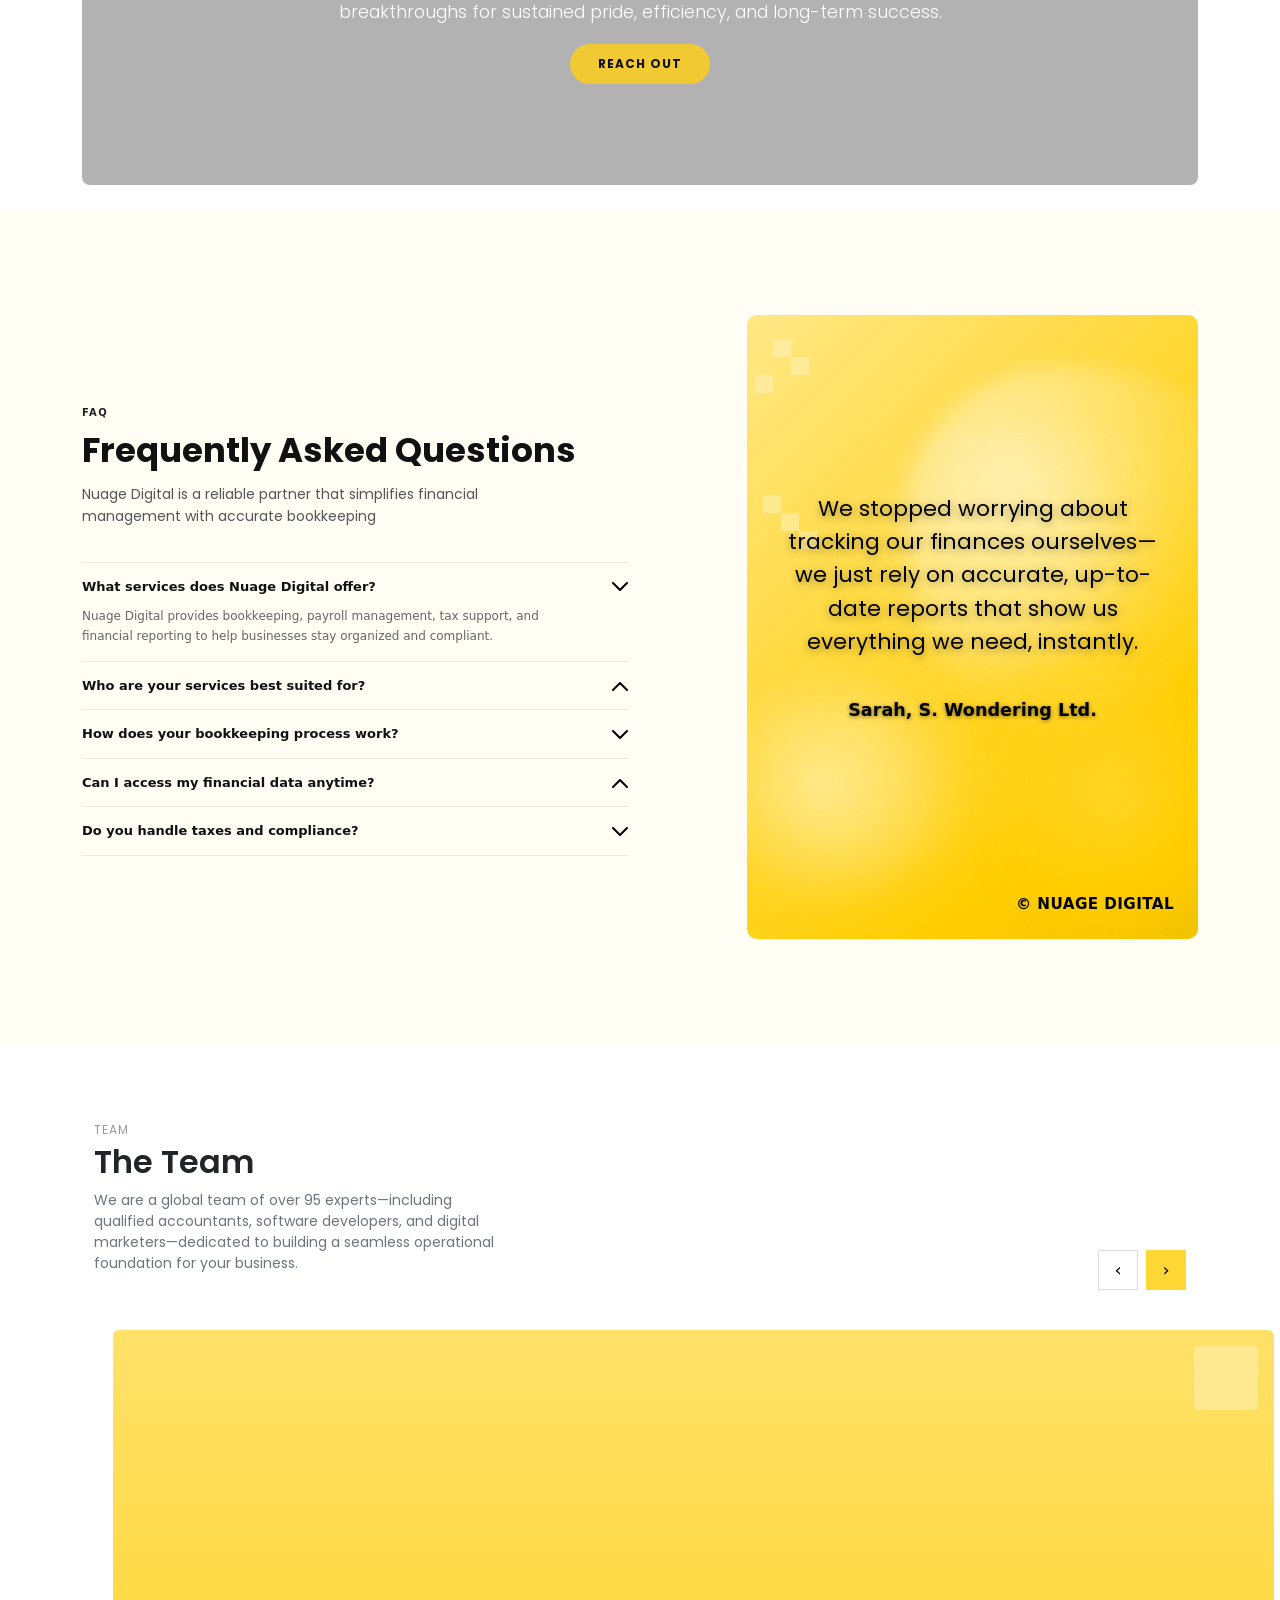
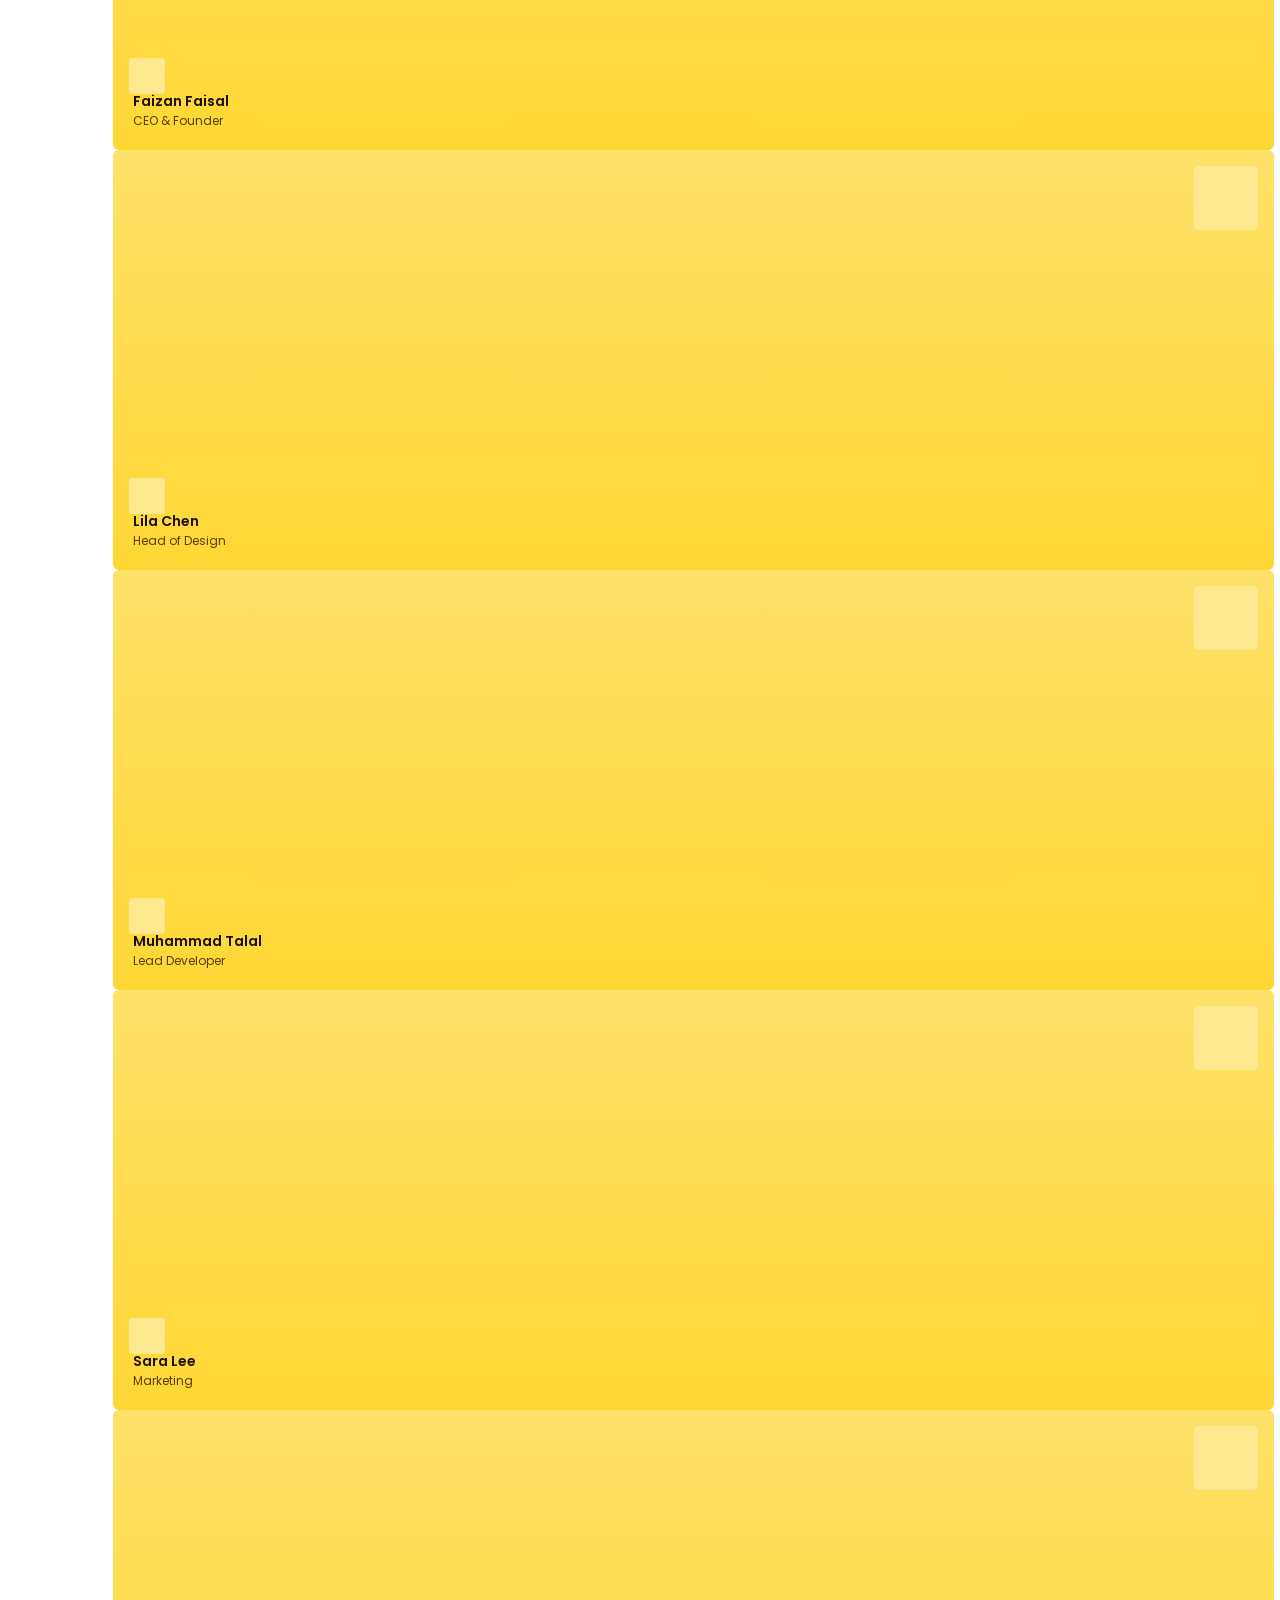
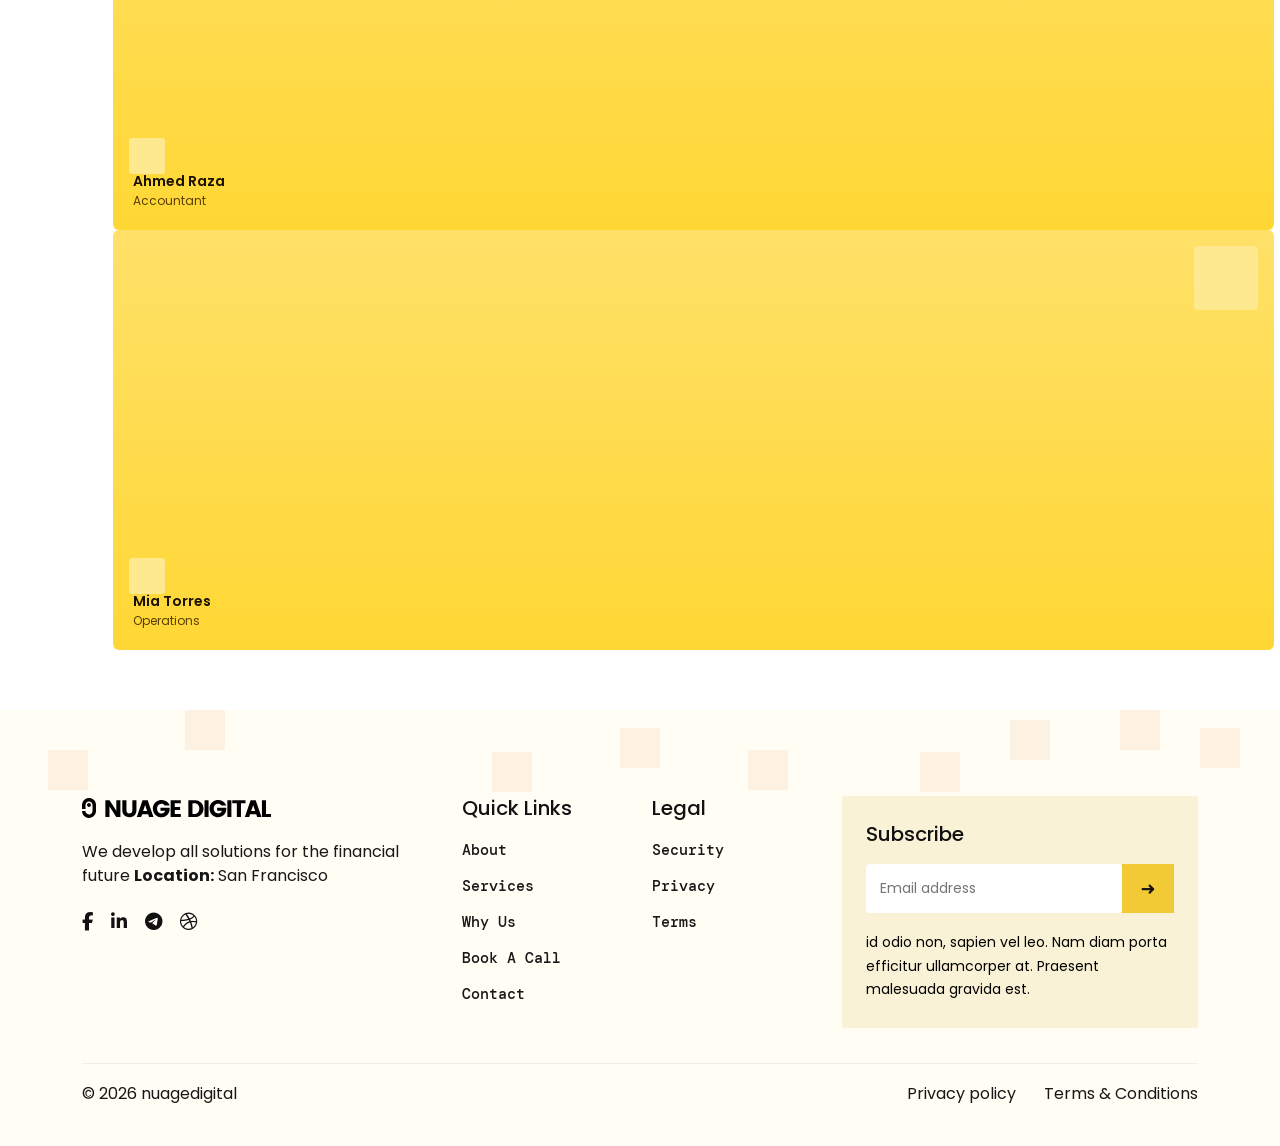
==== commit 4bfd7547: "Initial commit or describe your changes" ====
--- a/about.html
+++ b/about.html
@@ -831,7 +831,36 @@
         <!-- Brand -->
         <div class="col-lg-4 col-md-6">
           <div class="footer-brand">
-            <h3>◔ NUAGE DIGITAL</h3>
+            <div class="footer-logo-brand">
+                             <a href="/">
+
+                                <svg width="190" height="20" viewBox="0 0 190 20" fill="none" xmlns="http://www.w3.org/2000/svg">
+                                <g clip-path="url(#clip0_596_144)">
+                                <path d="M23.376 2.16278C24.6904 2.16278 25.9693 2.15047 27.2468 2.17919C27.3959 2.18193 27.5792 2.38163 27.6791 2.53345C29.7704 5.7505 31.8522 8.9744 33.9381 12.1956C34.0338 12.3446 34.1392 12.4869 34.3224 12.7495V2.20108H38.4094V19.066C37.0936 19.066 35.7832 19.0783 34.4743 19.0482C34.3334 19.0455 34.1665 18.8129 34.0639 18.6543C31.9931 15.4646 29.9291 12.2694 27.8637 9.07561C27.7639 8.92105 27.6572 8.77196 27.4643 8.4902V19.0414H23.3773V2.16278H23.376Z" fill="black"/>
+                                <path d="M87.697 7.58976C86.0037 7.58976 84.4841 7.59386 82.9659 7.58018C82.8414 7.58018 82.6526 7.48307 82.6048 7.37911C81.4777 4.9718 77.0775 5.24262 75.7562 7.8086C74.8029 9.6606 74.7782 11.5673 75.7822 13.396C76.8299 15.3041 79.5559 16.0359 81.4763 15.0059C82.364 14.5299 82.9029 13.7818 83.182 12.745H78.4576V9.66607H87.5562C88.5382 15.1742 84.2201 18.9575 80.1687 19.1777C76.1241 19.3979 72.6157 17.2573 71.4203 13.6874C69.6216 8.32153 72.4708 3.47269 77.2827 2.23074C80.9333 1.28833 84.7618 2.6698 86.6739 5.62287C87.0487 6.20008 87.3168 6.84704 87.6984 7.58839L87.697 7.58976Z" fill="black"/>
+                                <path d="M144.362 7.58831C142.669 7.58831 141.119 7.59242 139.569 7.57874C139.465 7.57874 139.319 7.46521 139.267 7.36536C138.04 5.03327 134.436 5.49969 133.055 6.95776C131.275 8.83574 131.317 12.5507 133.194 14.3315C134.399 15.475 136.653 15.791 138.129 15.0223C139.011 14.5627 139.684 13.6572 139.802 12.7435H135.154V9.65915H144.21C144.943 13.9062 142.769 17.368 138.855 18.7605C134.131 20.4415 128.935 17.5582 127.799 12.7244C126.681 7.95762 129.344 3.41107 133.946 2.23203C137.618 1.29235 141.458 2.67383 143.372 5.65425C143.742 6.23146 144.004 6.8798 144.362 7.58558V7.58831Z" fill="black"/>
+                                <path d="M106.348 19.1182V2.26565C106.409 2.23966 106.454 2.2041 106.499 2.2041C108.889 2.22735 111.284 2.16033 113.667 2.29985C117.311 2.51459 120.402 5.06826 121.254 8.39064C122.571 13.5185 119.228 18.4344 113.943 18.9295C111.44 19.1634 108.905 19.0663 106.348 19.1182ZM110.469 15.9368C111.752 15.9231 113.013 16.0626 114.236 15.6317C115.331 15.2447 116.177 14.543 116.677 13.5007C117.579 11.6255 117.625 9.69004 116.699 7.83258C115.485 5.39653 113.207 5.11477 110.469 5.41705V15.9354V15.9368Z" fill="black"/>
+                                <path d="M162.808 19.0677C163.443 17.239 164.054 15.4718 164.669 13.7046C165.954 10.0047 167.244 6.30619 168.518 2.60221C168.628 2.28077 168.757 2.14673 169.119 2.15357C170.504 2.17819 171.888 2.16725 173.271 2.16041C173.532 2.15904 173.7 2.18913 173.803 2.48868C175.673 7.9325 177.556 13.3722 179.437 18.8133C179.459 18.8762 179.467 18.9419 179.497 19.0691C178.091 19.0691 176.715 19.0759 175.339 19.0554C175.231 19.054 175.073 18.8749 175.027 18.7463C174.768 18.0255 174.529 17.2964 174.302 16.5647C174.224 16.3157 174.104 16.2186 173.833 16.22C172.056 16.2323 170.279 16.2323 168.503 16.22C168.21 16.2172 168.081 16.3198 167.998 16.5934C167.78 17.3101 167.548 18.0241 167.287 18.7258C167.233 18.8694 167.029 19.0527 166.891 19.0554C165.559 19.08 164.227 19.0705 162.806 19.0705L162.808 19.0677ZM171.205 7.25134C171.171 7.25407 171.137 7.25681 171.103 7.26091C170.46 9.19771 169.818 11.1359 169.169 13.0932H173.143C172.488 11.1181 171.847 9.1854 171.205 7.25271V7.25134Z" fill="black"/>
+                                <path d="M71.464 19.0425H67.098C66.8436 18.2724 66.5632 17.4928 66.3307 16.6981C66.2199 16.3178 66.0312 16.2098 65.6427 16.2153C63.9699 16.2371 62.2957 16.2358 60.6229 16.2153C60.2413 16.2112 60.0457 16.2973 59.939 16.694C59.753 17.3834 59.5081 18.0563 59.2592 18.7265C59.2086 18.8647 59.0321 19.0507 58.9118 19.0521C57.5645 19.0753 56.2172 19.0671 54.8057 19.0671C54.8727 18.8455 54.9178 18.6691 54.978 18.4967C56.815 13.2061 58.6546 7.91822 60.482 2.62486C60.5983 2.28838 60.7364 2.14476 61.1194 2.1516C62.5022 2.17896 63.8851 2.16938 65.2693 2.15707C65.547 2.15434 65.6919 2.22546 65.7877 2.50586C67.652 7.93053 69.5286 13.3511 71.3997 18.773C71.4271 18.851 71.438 18.9331 71.4627 19.0439L71.464 19.0425ZM65.1216 13.0899C64.4623 11.1093 63.8194 9.17933 63.1301 7.10712C62.4407 9.18754 61.8006 11.1148 61.1454 13.0899H65.1216Z" fill="black"/>
+                                <path d="M0.0323383 12.9146H3.31368C3.63785 13.6887 3.83481 14.4602 4.25062 15.0894C5.02889 16.2711 6.56082 16.769 7.8616 16.4107C9.3648 15.9948 10.4399 14.8185 10.4878 13.3112C10.5562 11.131 10.5767 8.94386 10.4919 6.76497C10.4166 4.8227 8.77665 3.42481 6.86584 3.49594C5.00564 3.5657 3.54894 5.09763 3.52569 7.02758C3.51201 8.16969 3.52295 9.31317 3.52295 10.4566C3.52295 10.6221 3.52295 10.789 3.52295 10.9846H0.119877C0.0884179 10.9463 0.0487518 10.919 0.0501196 10.8943C0.102096 8.85906 -0.24806 6.8019 0.387965 4.79945C1.89801 0.0408887 7.99017 -1.58679 11.6887 1.78483C13.2343 3.19366 14.0153 4.9499 14.0194 7.04263C14.0235 9.05602 14.0235 11.068 14.0194 13.0814C14.0126 16.836 10.92 19.9491 7.14897 19.9997C3.31915 20.0517 0.148601 17.059 0.0323383 13.2825C0.0296027 13.1827 0.0323383 13.0814 0.0323383 12.9146Z" fill="black"/>
+                                <path d="M40.372 2.21777H44.4453C44.4453 2.43525 44.4453 2.63358 44.4453 2.83328C44.4453 5.86979 44.4384 8.90629 44.4521 11.9442C44.4548 12.4516 44.4877 12.9727 44.6053 13.4638C44.8789 14.6114 45.7296 15.3035 46.9059 15.3801C47.3122 15.406 47.7321 15.4156 48.1315 15.3459C49.4993 15.1079 50.3268 14.0916 50.3391 12.5624C50.3665 9.33851 50.3514 6.11325 50.3541 2.88936C50.3541 2.68693 50.3541 2.48313 50.3541 2.23692H54.4288C54.4425 2.3737 54.4671 2.50364 54.4671 2.63495C54.4685 5.84243 54.463 9.04991 54.4698 12.2574C54.4739 14.4869 53.7052 16.3703 51.9408 17.771C49.3652 19.8131 45.0676 19.7105 42.555 17.5932C40.9752 16.2609 40.3542 14.5033 40.3351 12.5132C40.3022 9.18669 40.3227 5.86021 40.3227 2.53237C40.3227 2.43525 40.3515 2.33677 40.3706 2.21914L40.372 2.21777Z" fill="black"/>
+                                <path d="M98.8268 15.9389V19.0274H88.6367V2.20215H98.8049V5.25096H92.7675V8.90981H98.0895V11.9969H92.7798V15.9375H98.8254L98.8268 15.9389Z" fill="black"/>
+                                <path d="M158.963 19.0438H154.838V5.33849H150.27V2.22266H163.528V5.32345H158.963V19.0452V19.0438Z" fill="black"/>
+                                <path d="M179.94 19.0375V2.22461H184.007V15.9381H189.127V19.0375H179.94Z" fill="black"/>
+                                <path d="M126.572 19.044H122.52V2.23242H126.572V19.044Z" fill="black"/>
+                                <path d="M149.402 19.0426H145.345V2.23242H149.402V19.044V19.0426Z" fill="black"/>
+                                <path d="M8.94764 7.05829C8.95174 8.1279 8.07635 9.0156 7.00263 9.02791C5.92344 9.04022 5.04122 8.17714 5.02754 7.09522C5.01249 5.97499 5.8701 5.10781 6.99032 5.10645C8.06815 5.10645 8.94217 5.97773 8.94764 7.05829Z" fill="black"/>
+                                </g>
+                                <defs>
+                                <clipPath id="clip0_596_144">
+                                <rect width="189.126" height="19.9999" fill="white"/>
+                                </clipPath>
+                                </defs>
+                                </svg>
+
+
+                             </a>
+                         </div>
             <p>We develop all solutions for the financial future <b>Location:</b> San Francisco</p>
 
 
@@ -910,7 +939,6 @@
 
       $(document).ready(function () {
 
-      
       $('.logo-wrapper').slick({
         slidesToShow: 4,       // Number of slides to show at once
         slidesToScroll: 1,     // Number of slides to scroll at a time
--- a/assets/css/custom.css
+++ b/assets/css/custom.css
@@ -720,7 +720,7 @@
 }
 
 h4#bg_shadow_tax {
-  background-color: #B668FF;
+  background: #FF8383;
   max-width: 40% !important;
 }
 
@@ -765,10 +765,11 @@
 /* card base */
 .nuage-services .card {
   position: relative;
-  overflow: hidden;
-  border-radius: 12px;
-  min-height: 280px;
-  cursor: pointer;
+    overflow: hidden;
+    border-radius: 4px;
+    min-height: 280px;
+    cursor: pointer;
+    border: none;
 }
 
 /* dark overlay (hidden initially) */
@@ -3152,8 +3153,8 @@
   height: 40px;
   top: 40px;
   left: 48px;
-  background: #FFE990;
-      border: 2.5px dashed #FFE990;
+  background: #FCE6D080;
+  /* border: 2.5px dashed #FCE6D080; */
   animation: floatBox 3s ease-in-out infinite reverse;
 }
 
@@ -3162,8 +3163,8 @@
   height: 40px;
   top: 0;
   left: 185px;
-  background: #FFE990;
-      border: 2.5px dashed #FFE990;
+  background: #FCE6D080;
+  /* border: 2.5px dashed #FCE6D080; */
   animation: floatBox 3s ease-in-out infinite reverse;
 }
 
@@ -3172,8 +3173,8 @@
   height: 40px;
   top: 18px;
   left: 300px;
-  background: #FFE990;
-      border: 2.5px dashed #FFE990;
+  background: #FCE6D080;
+  /* border: 2.5px dashed #FCE6D080; */
   animation: floatBox 3s ease-in-out infinite reverse;
 }
 
@@ -3181,8 +3182,8 @@
   width: 40px;
   height: 40px;
   top: 34px;
-  background: #FFE990;
-      border: 2.5px dashed #FFE990;
+  background: #FCE6D080;
+  /* border: 2.5px dashed #FCE6D080; */
   left: 382px;
   animation: floatBox 3s ease-in-out infinite reverse;
 }
@@ -3191,8 +3192,8 @@
   width: 40px;
   height: 40px;
   top: 10px;
-  background: #FFE990;
-      border: 2.5px dashed #FFE990;
+   background: #FCE6D080;
+  /* border: 2.5px dashed #FCE6D080; */
   right: 230px;
   animation: floatBox 3s ease-in-out infinite reverse;
 }
@@ -3201,8 +3202,8 @@
   width: 40px;
   height: 40px;
   top: 300;
-  background: #FFE990;
-      border: 2.5px dashed #FFE990;
+   background: #FCE6D080;
+  /* border: 2.5px dashed #FCE6D080; */
   right: 120px;
   animation: floatBox 3s ease-in-out infinite reverse;
 }
@@ -3211,8 +3212,8 @@
   width: 40px;
   height: 40px;
   top: 18px;
-  background: #FFE990;
-      border: 2.5px dashed #FFE990;
+   background: #FCE6D080;
+  /* border: 2.5px dashed #FCE6D080; */
   right: 40px;
   animation: floatBox 3s ease-in-out infinite reverse;
 }
@@ -3221,8 +3222,8 @@
   width: 40px;
   height: 40px;
   top: 42px;
-  background: #FFE990;
-      border: 2.5px dashed #FFE990;
+   background: #FCE6D080;
+  /* border: 2.5px dashed #FCE6D080; */
   right: 320px;
   animation: floatBox 3s ease-in-out infinite reverse;
 }
@@ -3231,8 +3232,8 @@
   width: 40px;
   height: 40px;
   top: 40px;
-  background: #FFE990;
-      border: 2.5px dashed #FFE990;
+   background: #FCE6D080;
+  /* border: 2.5px dashed #FCE6D080; */
   left: 60%;
   transform: translateX(-50%);
   animation: floatBox 3s ease-in-out infinite reverse;
@@ -3242,8 +3243,8 @@
   width: 40px;
   height: 40px;
   top: 18px;
-  background: #FFE990;
-  border: 2.5px dashed #FFE990;
+  background: #FCE6D080;
+  /* border: 2.5px dashed #FCE6D080; */
   left: 50%;
   transform: translateX(-50%);
   animation: floatBox 3s ease-in-out infinite reverse;
@@ -3253,8 +3254,8 @@
   width: 40px;
   height: 40px;
   top: 42px;
-  background: #FFE990;
-      border: 2.5px dashed #FFE990;
+   background: #FCE6D080;
+  /* border: 2.5px dashed #FCE6D080; */
   left: 40%;
   transform: translateX(-50%);
   animation: floatBox 3s ease-in-out infinite reverse;
@@ -3719,3 +3720,381 @@
   opacity: 1;
   top: 65px !important;
 }
+
+
+/* service-page */
+
+
+
+.service_banner_img img {
+    width: 100%;
+    max-width: 67%;
+    margin: 0 auto;
+}
+
+
+section#services {
+    padding-top: 15px;
+}
+
+
+
+section.nuage-counter {
+    background: #FFFDF4;
+    padding-top: 3rem;
+    padding-bottom: 3rem;
+}
+
+
+section.nuage-counter h2 {
+    font-family: "Poppins", sans-serif;
+    font-weight: 400;
+    font-style: Regular;
+    font-size: 20px;
+    padding-right: 50px;
+    line-height:30px;
+    letter-spacing: 0%;
+}
+
+
+
+section.nuage-counter h1 {
+    font-family: "Poppins", sans-serif;
+    font-weight: 600;
+    font-style: Regular;
+    font-size: 50px;
+    line-height: 100%;
+    letter-spacing: 0%;
+    text-transform: uppercase;
+}
+
+.operation-img img {
+    width: 100%;
+    max-width: 100%;
+    object-fit: cover;
+}
+
+.footer-logo-brand {
+    margin-bottom: 20px;
+}
+
+
+
+
+
+/* --main-service---- */
+
+
+.main-service-content li a {
+    font-family: "DM Mono", monospace;
+    font-weight: 400;
+    font-style: normal;
+    font-size: 14px;
+    line-height: 100%;
+    letter-spacing: 0%;
+    text-decoration:none;
+    padding-left:5px;
+    color: #000000;
+}
+
+.main-service-content li{
+    list-style:none
+}
+
+.main-service-content span {
+    font-weight: 300;
+}
+
+.main-service-content h1 {
+    font-family: "Poppins", sans-serif;
+    font-weight: 400;
+    font-style: normal;
+    font-size: 76px;
+    line-height: 72px;
+    text-transform: capitalize;
+}
+
+
+div#main-service-banner-btn {
+    justify-content: start;
+}
+
+section#service_bookkeping {
+    padding-top: 4rem;
+}
+
+
+section#service_bookkeping p {
+    font-family: "Poppins", sans-serif;
+    font-weight: 300;
+    font-style: Light;
+    font-size: 16px;
+    line-height: 25px;
+    letter-spacing: 0%;
+}
+
+
+div#main-service-banner-btn a {
+    background: linear-gradient(180deg, #FF9327 0%, #FF850A 100%);
+}
+
+
+
+
+.content-preview {
+    font-family: "Poppins", sans-serif;
+    font-weight: 400;
+    font-style: normal;
+    font-size: 11.87px;
+    line-height: 20px;
+    letter-spacing: 0%;
+}
+
+
+.service-flip-card h3 {
+    font-family: "Poppins", sans-serif;
+    font-weight: 500 !important;
+    font-style: normal;
+    font-size: 21.36px;
+    line-height: 100%;
+    letter-spacing: 0%;
+}
+
+
+.service-flip-card a {
+    background: #FF9C38;
+    border: 0.24px solid #FF9C38;
+    border-radius: 20px !important;
+    color: #fff !important;
+    text-transform: capitalize !important;
+    font-family: "Poppins", sans-serif;
+    font-weight: 400;
+    line-height: 17px;
+    font-size: 9.49px;
+    line-height: 100%;
+    letter-spacing: 0%;
+}
+
+.service-flip-card a:hover {
+    background: #ff9c38;
+    color: #fff !important;
+    border-color: #ff9c38;
+}
+
+
+
+.trap-list-container {
+      max-width: 400px;
+      margin: 0 auto;
+      padding: 1rem 0;
+}
+    
+    /* feature list with negative/dash icons exactly as image */
+    .feature-list-negative {
+      list-style: none;
+      padding-left: 0;
+      margin-bottom: 0;
+      writing-mode: vertical-lr;
+    }
+    
+    .feature-list-negative li {
+      display: flex;
+      align-items: center;
+      gap: 0.75rem;
+      margin-bottom: 0.9rem;
+      font-size: 1rem;
+      font-weight: 500;
+      color: #334155;
+      writing-mode: vertical-lr;
+      padding: 38px;
+      background: linear-gradient(180deg, #C8C3C3 0%, rgba(200, 195, 195, 0) 100%);
+      margin: 29px;
+    }
+    
+    .feature-list-negative li i {
+      font-size: 1.25rem;
+      color: #94a3b8;  /* muted gray-blue dash icon */
+      flex-shrink: 0;
+      line-height: 1;
+    }
+    
+    /* optional subtle heading style if you want label above, but only list shown as per request */
+    .list-label {
+      font-size: 0.8rem;
+      font-weight: 600;
+      text-transform: uppercase;
+      letter-spacing: 0.5px;
+      color: #64748b;
+      margin-bottom: 0.75rem;
+    }
+
+
+
+    .tube-txt {
+    border: 1px solid #80808030;
+    padding: 12px;
+    border-radius: 5px;
+    height: 613px;
+}
+
+
+.social-proof-content svg {
+    width: 100px;
+    height: 100px;
+}
+
+
+ul#feature-right-negative {
+    position: relative;
+    top:10px;
+}
+
+ul#feature-right-negative li {
+    margin: 5px 20px;
+    height: 250px;
+    padding:20px;
+}
+
+
+
+ul#feature-right-negative li {
+    background: linear-gradient(180deg, #FF9327 0%, rgba(200, 195, 195, 0) 100%);
+}
+
+div#right_tube {
+    background: linear-gradient(160.77deg, #ff932740 3.61%, rgba(255, 147, 39, 0.02) 368.14%);
+}
+
+
+.list-label li {
+    display: inline;
+}
+
+.list-label ul {
+   position:absolute;
+   transform: translateX(-29px);
+}
+
+
+section.prcing-card-section .card {
+    background-color: #fff;
+    border: 0.88px solid;
+    border-radius: 10px;
+    border-image-source: linear-gradient(262.67deg, rgba(255, 255, 255, 0.15) -2.51%, rgba(255, 255, 255, 0) 50.5%, rgba(255, 255, 255, 0.15) 100.49%);
+    cursor: pointer;
+    transition: background 0.4s ease-in-out, transform 0.3s ease, box-shadow 0.3s ease;
+    padding: 10px !important;
+}
+
+section.prcing-card-section .card:hover {
+    background: url('../images/CARD.png');
+    background-size: cover;
+    background-position: center;
+    box-shadow: none !important;
+    transform: translateY(-5px); /* Optional: adds a lift effect */
+    background-repeat: no-repeat;
+    box-shadow: 0px 1px 34px 0px #FF850AB2 !important; /* Optional: adds a subtle shadow on hover */
+
+}
+
+  /* Active card styling - apply your hover styles here */
+  .prcing-card-section .card.active {
+    background: url('../images/CARD.png');
+    box-shadow: none !important;
+    background-size: cover;
+    background-position: center;
+  }
+
+
+  section.prcing-card-section ul li {
+   font-family: "Poppins", sans-serif;
+   font-weight: 400 !important;
+   font-style: normal;
+   font-size: 16px;
+   line-height: 33px;
+   letter-spacing: 0%;
+   color: #fff
+}
+
+section.prcing-card-section h3 {
+    font-family: "Poppins", sans-serif;
+    font-weight: 500;
+    font-style: normal;
+    font-size: 32px;
+    line-height: 150%;
+    letter-spacing: 0%;
+    color:#ffff;
+}
+
+span.price-tag {
+   font-family: "Poppins", sans-serif;
+    font-weight: 500;
+    font-style: Medium;
+    color: #fff;
+    font-size: 40px;
+    line-height: 150%;
+    letter-spacing: 0%;
+}
+
+
+section.prcing-card-section span.text-secondary.ms-1 {
+    font-family: "Poppins", sans-serif;
+    font-weight: 400;
+    font-style: Regular;
+    font-size: 18px;
+    line-height: 150%;
+    letter-spacing: 0%;
+    color:white !important;
+}
+
+
+section.prcing-card-section p {
+    color: #fff !important;
+    font-family: "Poppins", sans-serif;
+    font-weight: 400;
+    font-style: normal;
+    font-size: 16px;
+    line-height: 31px;
+    letter-spacing: 0%;
+}
+
+
+section.prcing-card-section span.fw-semibold.text-uppercase.small.text-secondary {
+    font-family: "DM Mono", monospace;
+    font-weight: 500;
+    font-style: normal;
+    font-size: 12px;
+    line-height: 150%;
+    letter-spacing: 9%;
+    text-transform: uppercase;
+    color:#fff !important;
+}
+
+section.prcing-card-section ul {
+    padding: 0px;
+    margin: 0px !important;
+}
+
+
+section.prcing-card-section a {
+    width: 100%;
+    max-width: 50%;
+    color: #FF850A;
+    border: none;
+    background-color: #fff;
+    padding: 10px;
+    border-radius: 30px;
+     font-family: "DM Mono", monospace;
+    font-weight: 400;
+    font-style: Regular;
+    font-size: 14px;
+    line-height: 26px;
+    letter-spacing: 0%;
+    text-transform: uppercase;
+}
+
+section.prcing-card-section a:hover {
+    background-color: #000000;
+    color: #fff;
+    transition: 0.3s ease;
+}
